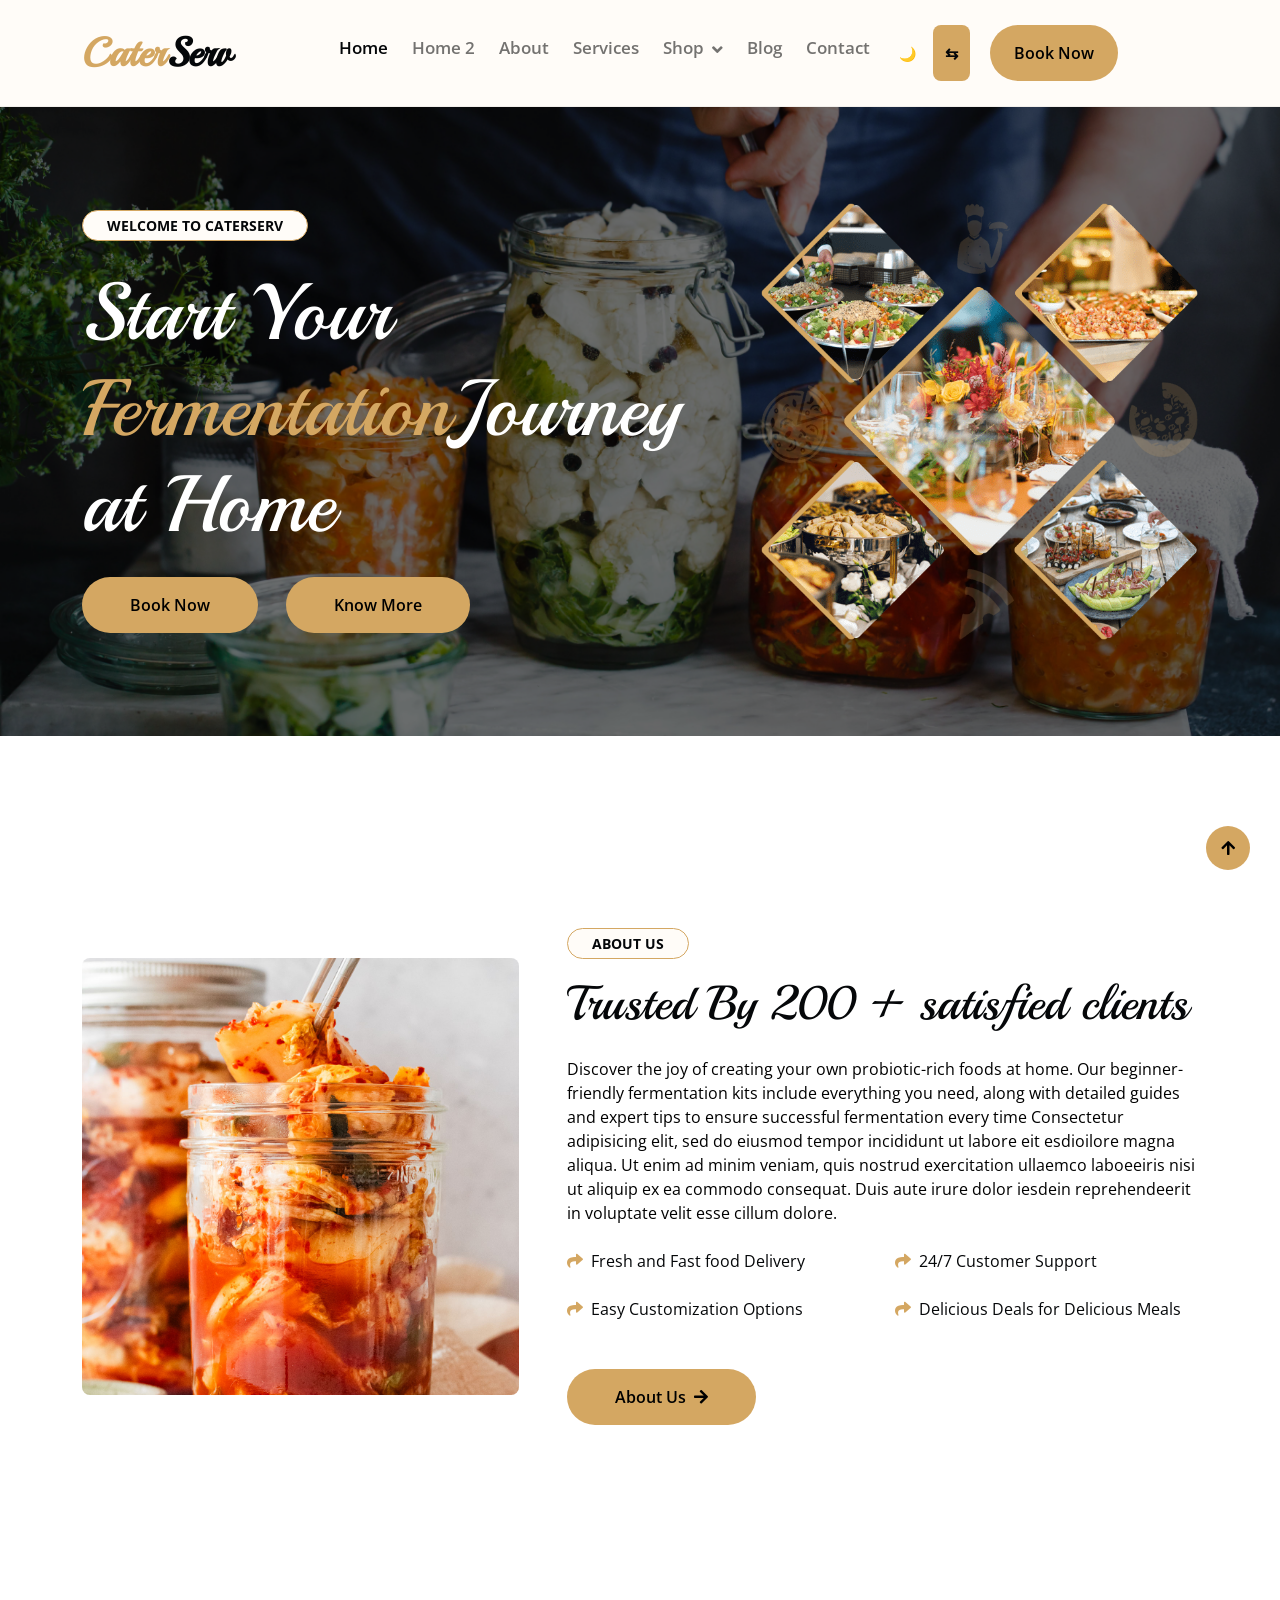
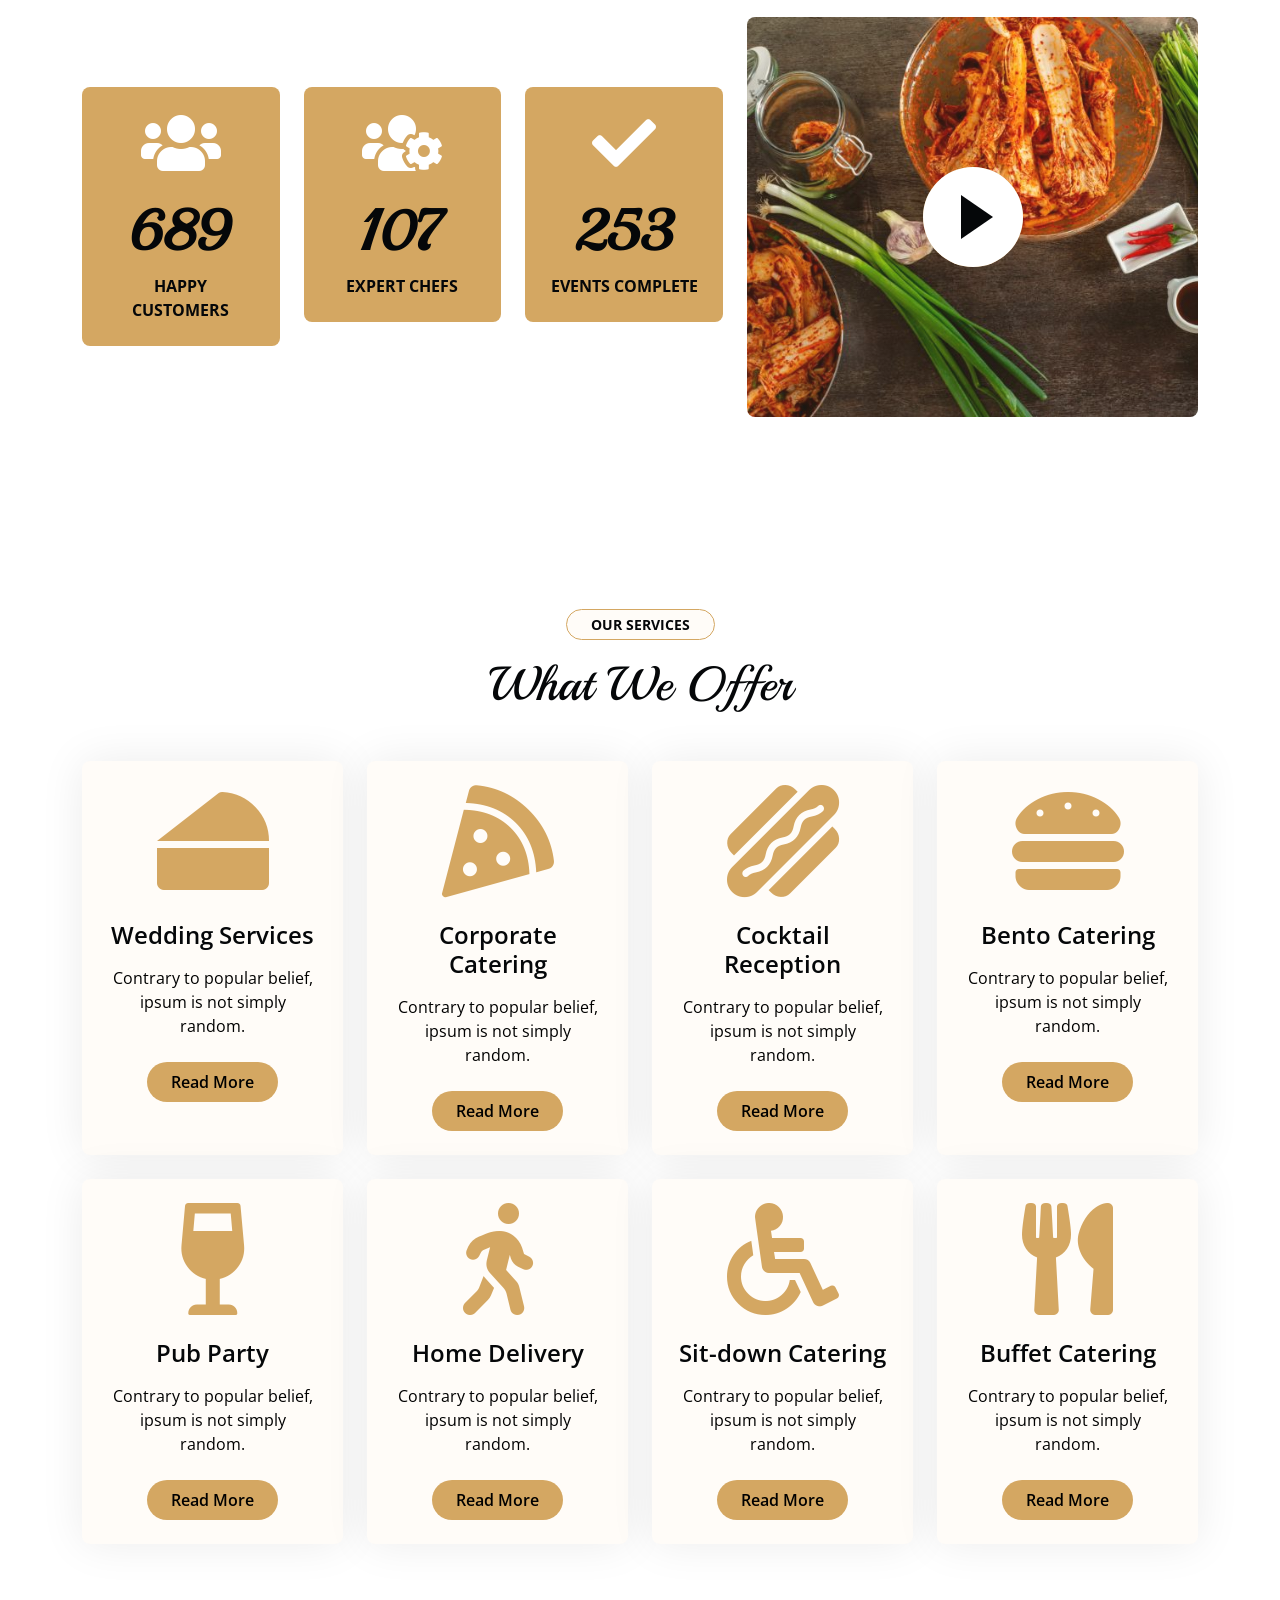
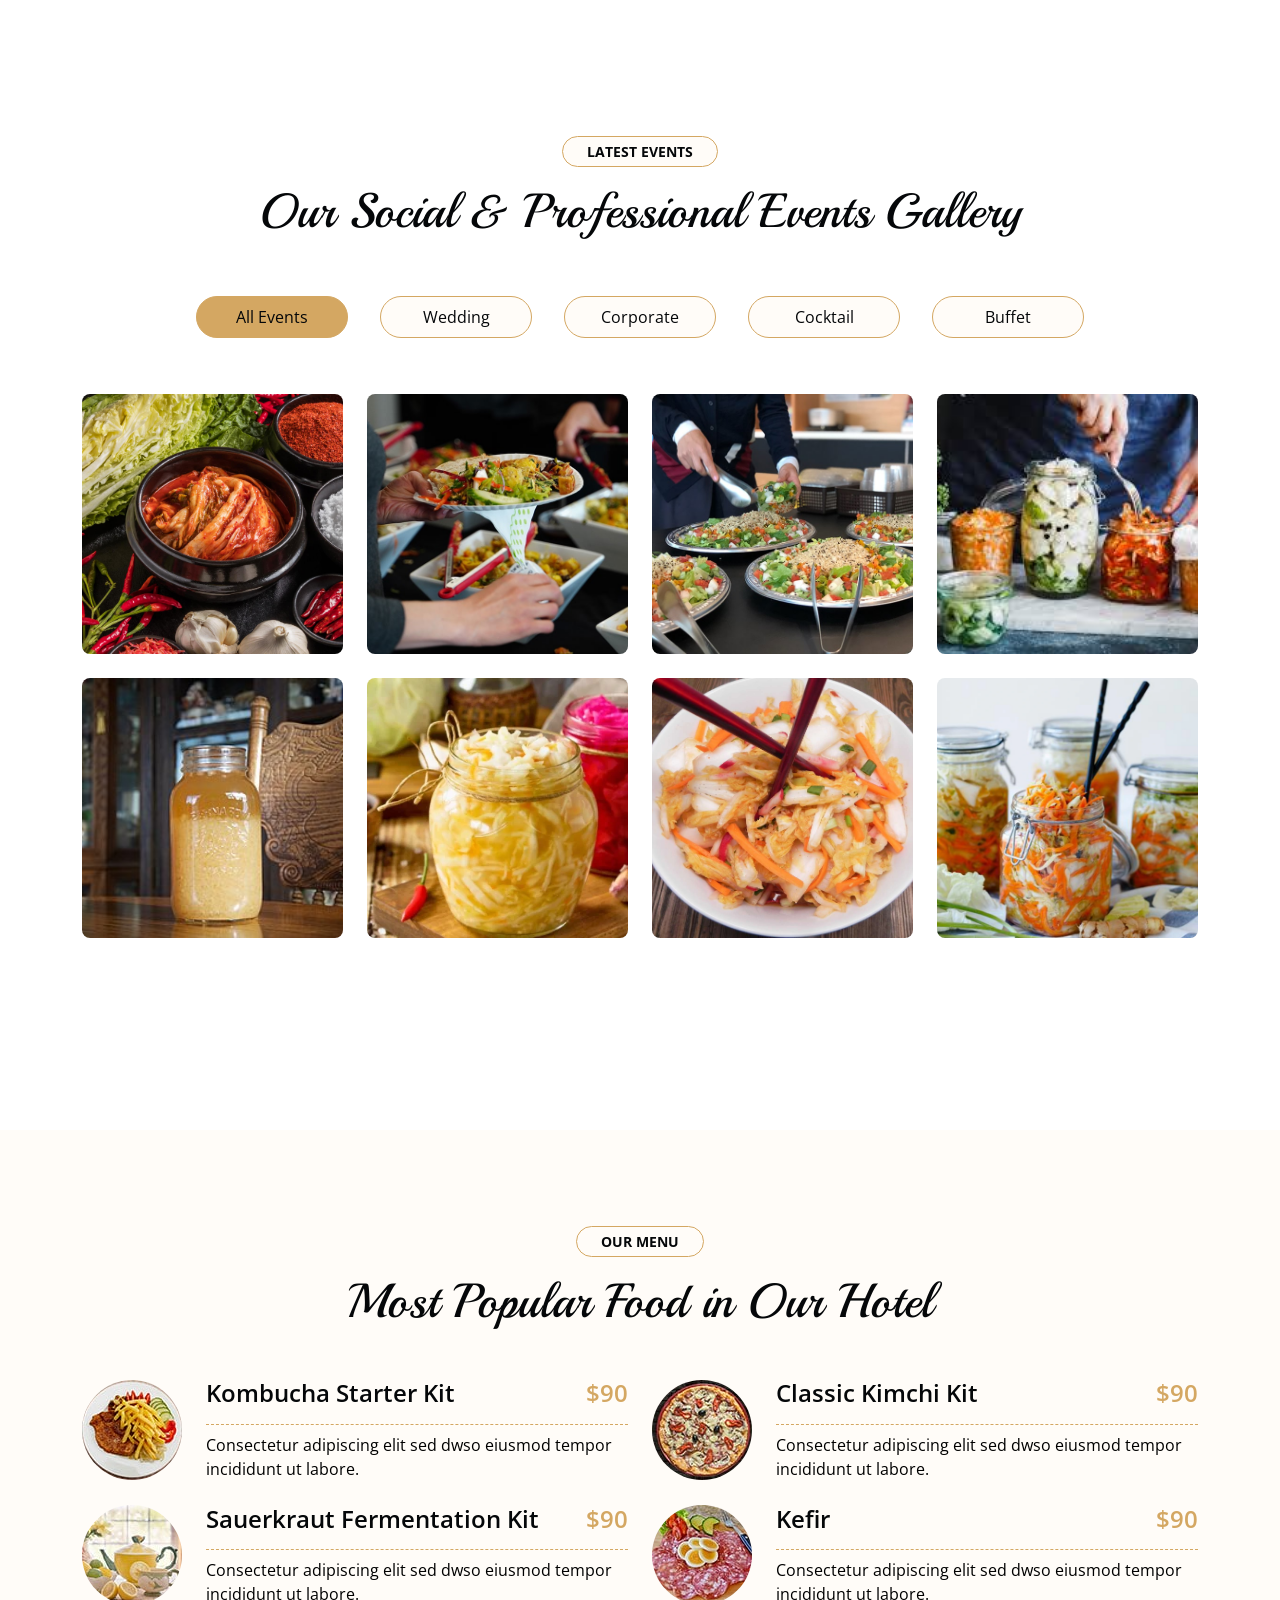
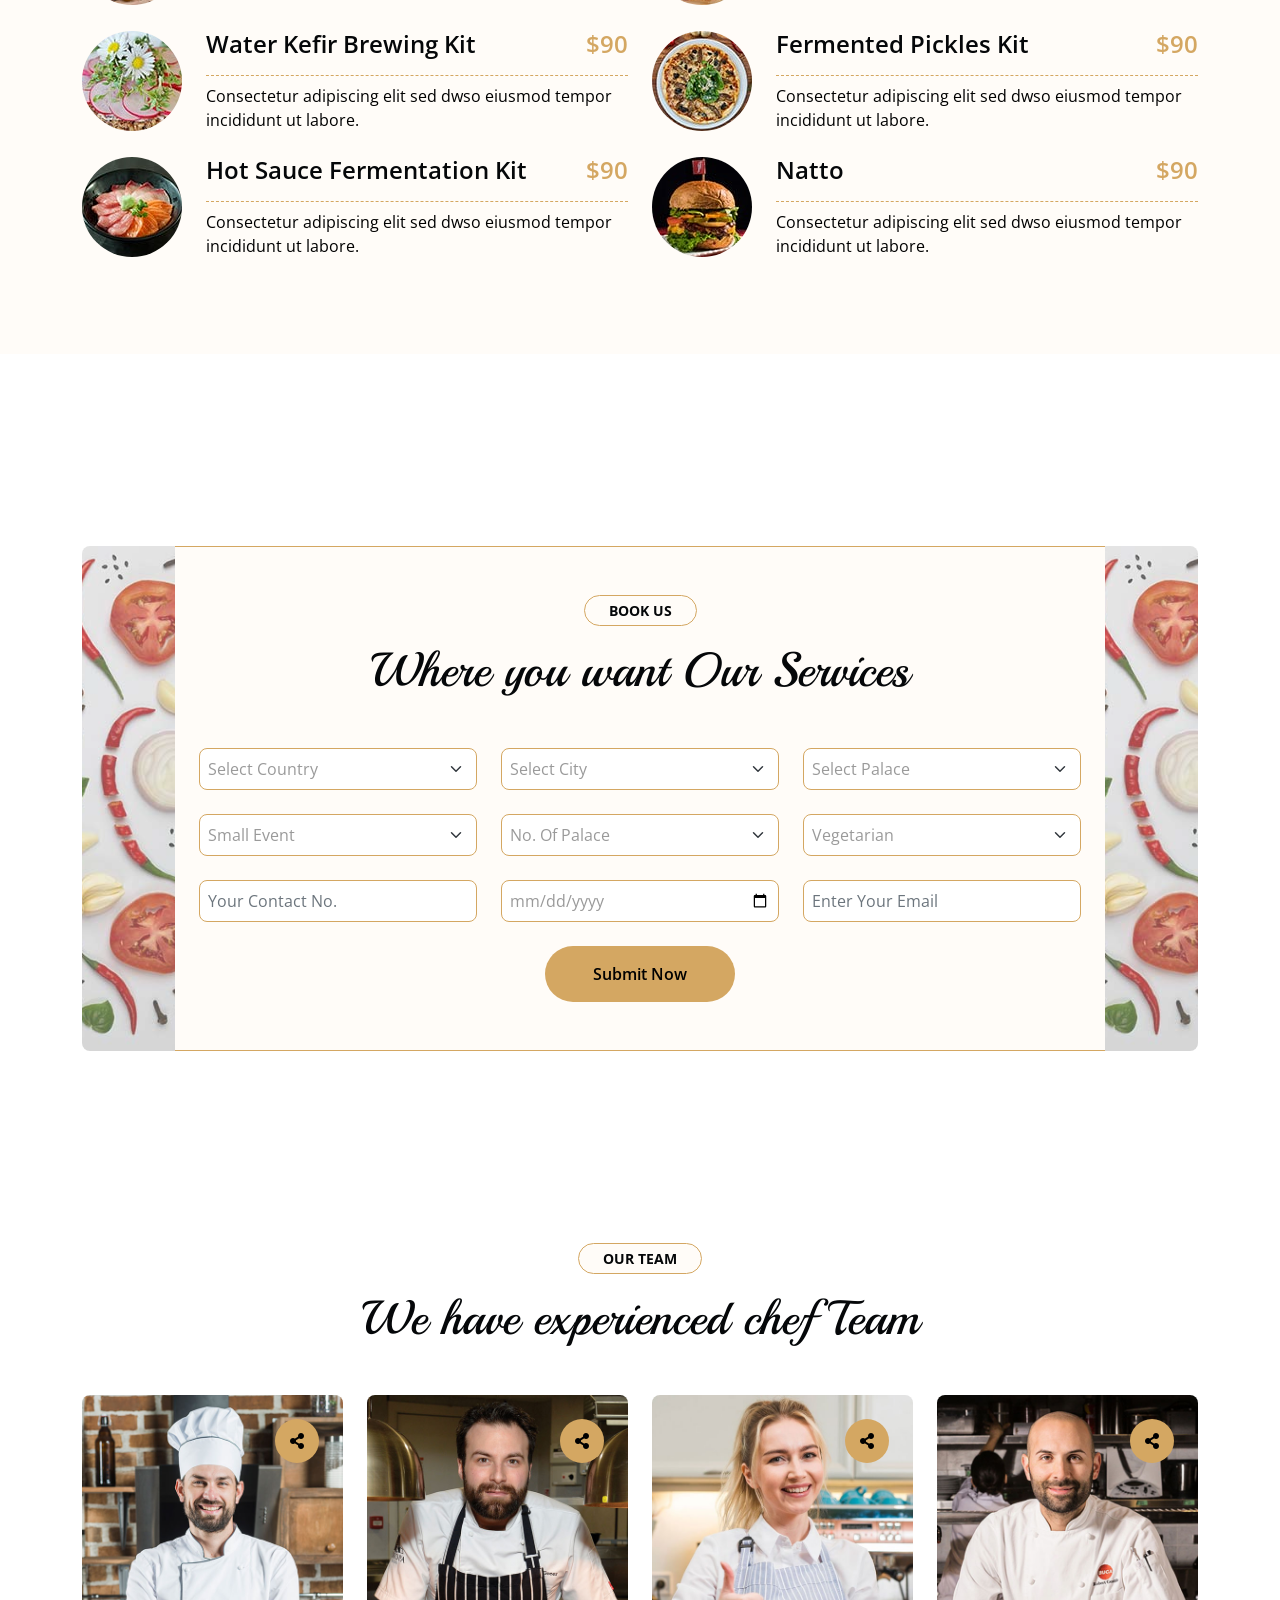
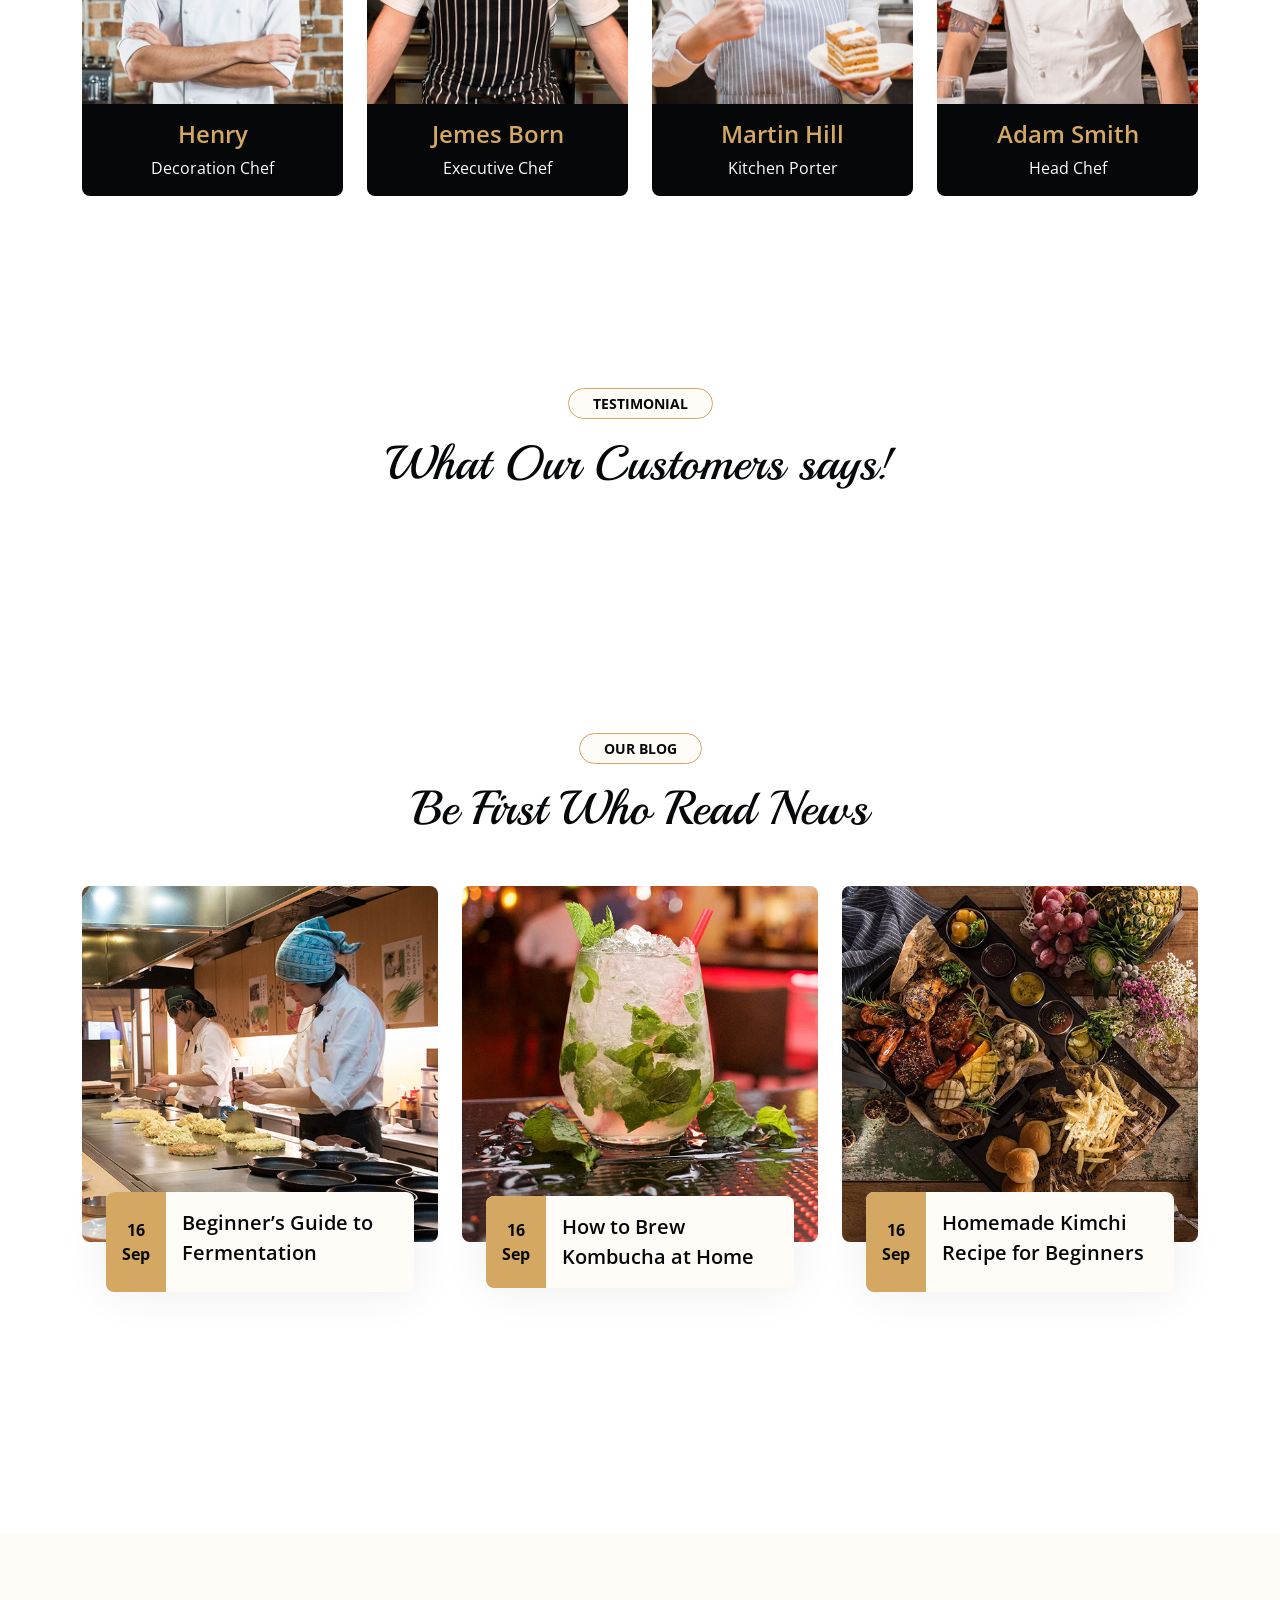
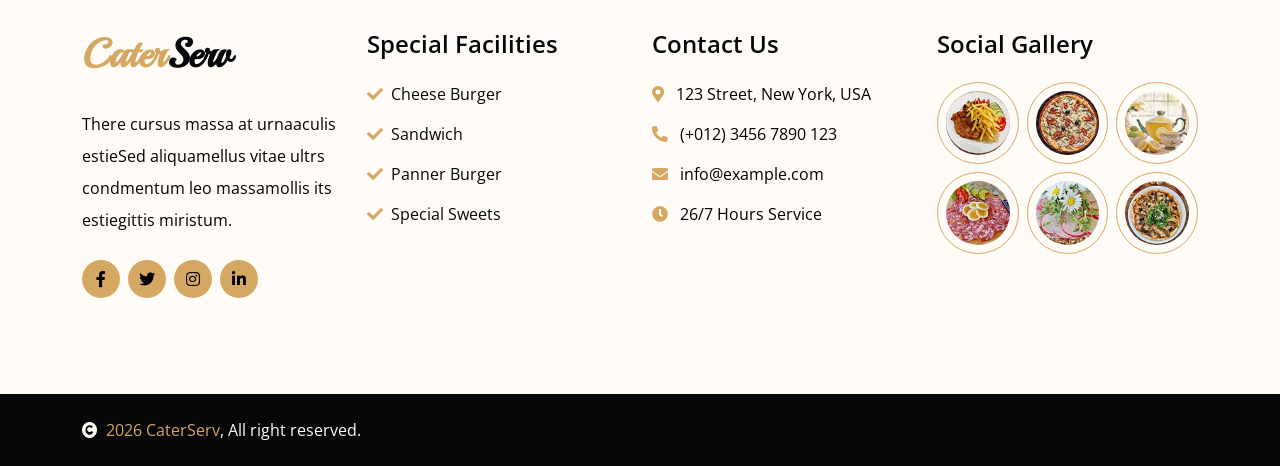
==== index.html @ a2341d0e "first commit" ====
<!DOCTYPE html>
<html lang="en">

    <head>
        <meta charset="utf-8">
        <title>CaterServ </title>
        <meta content="width=device-width, initial-scale=1.0" name="viewport">
        <meta content="" name="keywords">
        <meta content="" name="description">

        <!-- Google Web Fonts -->
        <link rel="preconnect" href="https://fonts.googleapis.com">
        <link rel="preconnect" href="https://fonts.gstatic.com" crossorigin>
        <link href="https://fonts.googleapis.com/css2?family=Open+Sans:wght@400;600&family=Playball&display=swap" rel="stylesheet">
<link rel="icon" type="image/png" href="img/fav.jpg">
        <!-- Icon Font Stylesheet -->
        <link rel="stylesheet" href="https://use.fontawesome.com/releases/v5.15.4/css/all.css"/>
        <link href="https://cdn.jsdelivr.net/npm/bootstrap-icons@1.4.1/font/bootstrap-icons.css" rel="stylesheet">

        <!-- Libraries Stylesheet -->
        <link href="lib/animate/animate.min.css" rel="stylesheet">
        <link href="lib/lightbox/css/lightbox.min.css" rel="stylesheet">
        <link href="lib/owlcarousel/owl.carousel.min.css" rel="stylesheet">

        <!-- Customized Bootstrap Stylesheet -->
        <link href="css/bootstrap.min.css" rel="stylesheet">

        <!-- Template Stylesheet -->
        <link href="css/style.css" rel="stylesheet">
    </head>

    <body>

        <!-- Spinner Start -->
        <div id="spinner" class="show w-100 vh-100 bg-white position-fixed translate-middle top-50 start-50  d-flex align-items-center justify-content-center">
            <div class="spinner-grow text-primary" role="status"></div>
        </div>
        <!-- Spinner End -->


        <!-- Navbar start -->
        <div class="container-fluid nav-bar">
            <div class="container">
                <nav class="navbar navbar-light navbar-expand-xl py-4">
                    <a href="index.html" class="navbar-brand">
                        <h1 class="text-primary fw-bold mb-0">Cater<span class="text-dark">Serv</span> </h1>
                    </a>
                    <button class="navbar-toggler py-2 px-3" type="button" data-bs-toggle="collapse" data-bs-target="#navbarCollapse">
                        <span class="fa fa-bars text-primary"></span>
                    </button>
                    <div class="collapse navbar-collapse" id="navbarCollapse">
                        <div class="navbar-nav mx-auto">
                            <a href="index.html" class="nav-item nav-link active">Home</a>
                             <a href="index2.html" class="nav-item nav-link ">Home 2</a>
                            <a href="about.html" class="nav-item nav-link">About</a>
                            <a href="service.html" class="nav-item nav-link">Services</a>
                             <div class="nav-item dropdown">
                                <a href="#" class="nav-link dropdown-toggle" data-bs-toggle="dropdown">Shop</a>
                                <div class="dropdown-menu bg-light">
                                    <a href="event.html" class="dropdown-item">Products</a>
                                    <a href="book.html" class="dropdown-item">Product Details</a>
                                    
                                </div>
                            </div>
                            <a href="blog.html" class="nav-item nav-link">Blog</a>
                           
                            <a href="contact.html" class="nav-item nav-link">Contact</a>
                            
                             <button id="themeToggle" class="btn btn-sm ms-2">🌙</button>

      <button
        id="rtlToggle"
        class="btn btn-primary  ms-2 text-dark"
        title="RTL"
      >
        ⇆
      </button>

       <a href="login.html" class="btn btn-primary py-3 px-4 d-none d-xl-inline-block rounded-pill">Book Now</a>
                        </div>
                       
                       
                    </div>
                </nav>
            </div>
        </div>
        <!-- Navbar End -->


        <!-- Modal Search Start -->
      


        <!-- Hero Start -->
        <div class="container-fluid bg-light py-6 my-6 mt-0">
            <div class="container">
                <div class="row g-5 align-items-center">
                    <div class="col-lg-7 col-md-12">
                        <small class="d-inline-block fw-bold text-dark text-uppercase bg-light border border-primary rounded-pill px-4 py-1 mb-4 animated bounceInDown">Welcome to CaterServ</small>
                        <h1 class="display-1 mb-4 animated bounceInDown">Start Your   <span class="text-primary">Fermentation</span>Journey at Home</h1>
                        <a href="" class="btn btn-primary border-0 rounded-pill py-3 px-4 px-md-5 me-4 animated bounceInLeft">Book Now</a>
                        <a href="" class="btn btn-primary border-0 rounded-pill py-3 px-4 px-md-5 animated bounceInLeft">Know More</a>
                    </div>
                    <div class="col-lg-5 col-md-12">
                        <img src="img/hero.png" class="img-fluid rounded animated zoomIn" alt="">
                    </div>
                </div>
            </div>
        </div>
        <!-- Hero End -->


        <!-- About Satrt -->
        <div class="container-fluid py-6">
            <div class="container">
                <div class="row g-5 align-items-center">
                    <div class="col-lg-5 wow bounceInUp" data-wow-delay="0.1s">
                        <img src="img/img3.jpg" class="img-fluid rounded" alt="">
                    </div>
                    <div class="col-lg-7 wow bounceInUp" data-wow-delay="0.3s">
                        <small class="d-inline-block fw-bold text-dark text-uppercase bg-light border border-primary rounded-pill px-4 py-1 mb-3">About Us</small>
                        <h1 class="display-5 mb-4">Trusted By 200 + satisfied clients</h1>
                        <p class="mb-4">Discover the joy of creating your own probiotic-rich foods at home. Our beginner-friendly fermentation kits include everything you need, along with detailed guides and expert tips to ensure successful fermentation every time Consectetur adipisicing elit, sed do eiusmod tempor incididunt ut labore eit esdioilore magna aliqua. Ut enim ad minim veniam, 
                            quis nostrud exercitation ullaemco laboeeiris nisi ut aliquip ex ea commodo consequat. Duis aute irure 
                            dolor iesdein reprehendeerit in voluptate velit esse cillum dolore.</p>
                        <div class="row g-4 text-dark mb-5">
                            <div class="col-sm-6">
                                <i class="fas fa-share text-primary me-2"></i>Fresh and Fast food Delivery
                            </div>
                            <div class="col-sm-6">
                                <i class="fas fa-share text-primary me-2"></i>24/7 Customer Support
                            </div>
                            <div class="col-sm-6">
                                <i class="fas fa-share text-primary me-2"></i>Easy Customization Options
                            </div>
                            <div class="col-sm-6">
                                <i class="fas fa-share text-primary me-2"></i>Delicious Deals for Delicious Meals
                            </div>
                        </div>
                        <a href="" class="btn btn-primary py-3 px-5 rounded-pill">About Us<i class="fas fa-arrow-right ps-2"></i></a>
                    </div>
                </div>
            </div>
        </div>
        <!-- About End -->


        <!-- Fact Start-->
        <div class="container-fluid faqt py-6">
            <div class="container">
                <div class="row g-4 align-items-center">
                    <div class="col-lg-7">
                       <div class="row g-4">
                            <div class="col-sm-4 wow bounceInUp" data-wow-delay="0.3s">
                                <div class="faqt-item bg-primary rounded p-4 text-center">
                                    <i class="fas fa-users fa-4x mb-4 text-white"></i>
                                    <h1 class="display-4 fw-bold" data-toggle="counter-up">689</h1>
                                    <p class="text-dark text-uppercase fw-bold mb-0">Happy Customers</p>
                                </div>
                            </div>
                            <div class="col-sm-4 wow bounceInUp" data-wow-delay="0.5s">
                                <div class="faqt-item bg-primary rounded p-4 text-center">
                                    <i class="fas fa-users-cog fa-4x mb-4 text-white"></i>
                                    <h1 class="display-4 fw-bold" data-toggle="counter-up">107</h1>
                                    <p class="text-dark text-uppercase fw-bold mb-0">Expert Chefs</p>
                                </div>
                            </div>
                            <div class="col-sm-4 wow bounceInUp" data-wow-delay="0.7s">
                                <div class="faqt-item bg-primary rounded p-4 text-center">
                                    <i class="fas fa-check fa-4x mb-4 text-white"></i>
                                    <h1 class="display-4 fw-bold" data-toggle="counter-up">253</h1>
                                    <p class="text-dark text-uppercase fw-bold mb-0">Events Complete</p>
                                </div>
                            </div>
                        </div>
                    </div>
                    <div class="col-lg-5 wow bounceInUp" data-wow-delay="0.1s">
                        <div class="video">
                            <button type="button" class="btn btn-play" data-bs-toggle="modal" data-src="https://www.youtube.com/embed/DWRcNpR6Kdc" data-bs-target="#videoModal">
                                <span></span>
                            </button>
                        </div>
                    </div>
                </div>
            </div>
        </div>
        <!-- Modal Video -->
        <div class="modal fade" id="videoModal" tabindex="-1" aria-labelledby="exampleModalLabel" aria-hidden="true">
            <div class="modal-dialog">
                <div class="modal-content rounded-0">
                    <div class="modal-header">
                        <h5 class="modal-title" id="exampleModalLabel">Youtube Video</h5>
                        <button type="button" class="btn-close" data-bs-dismiss="modal" aria-label="Close"></button>
                    </div>
                    <div class="modal-body">
                        <!-- 16:9 aspect ratio -->
                        <div class="ratio ratio-16x9">
                            <iframe class="embed-responsive-item" src="" id="video" allowfullscreen allowscriptaccess="always"
                                allow="autoplay"></iframe>
                        </div>
                    </div>
                </div>
            </div>
        </div>
        <!-- Fact End -->


        <!-- Service Start -->
        <div class="container-fluid service py-6">
            <div class="container">
                <div class="text-center wow bounceInUp" data-wow-delay="0.1s">
                    <small class="d-inline-block fw-bold text-dark text-uppercase bg-light border border-primary rounded-pill px-4 py-1 mb-3">Our Services</small>
                    <h1 class="display-5 mb-5">What We Offer</h1>
                </div>
                <div class="row g-4">
                    <div class="col-lg-3 col-md-6 col-sm-12 wow bounceInUp" data-wow-delay="0.1s">
                        <div class="bg-light rounded service-item">
                            <div class="service-content d-flex align-items-center justify-content-center p-4">
                                <div class="service-content-icon text-center">
                                    <i class="fas fa-cheese fa-7x text-primary mb-4"></i>
                                    <h4 class="mb-3">Wedding Services</h4>
                                    <p class="mb-4">Contrary to popular belief, ipsum is not simply random.</p>
                                    <a href="#" class="btn btn-primary px-4 py-2 rounded-pill">Read More</a>
                                </div>
                            </div>
                        </div>
                    </div>
                    <div class="col-lg-3 col-md-6 col-sm-12 wow bounceInUp" data-wow-delay="0.3s">
                        <div class="bg-light rounded service-item">
                            <div class="service-content d-flex align-items-center justify-content-center p-4">
                                <div class="service-content-icon text-center">
                                    <i class="fas fa-pizza-slice fa-7x text-primary mb-4"></i>
                                    <h4 class="mb-3">Corporate Catering</h4>
                                    <p class="mb-4">Contrary to popular belief, ipsum is not simply random.</p>
                                    <a href="#" class="btn btn-primary px-4 py-2 rounded-pill">Read More</a>
                                </div>
                            </div>
                        </div>
                    </div>
                    <div class="col-lg-3 col-md-6 col-sm-12 wow bounceInUp" data-wow-delay="0.5s">
                        <div class="bg-light rounded service-item">
                            <div class="service-content d-flex align-items-center justify-content-center p-4">
                                <div class="service-content-icon text-center">
                                    <i class="fas fa-hotdog fa-7x text-primary mb-4"></i>
                                    <h4 class="mb-3">Cocktail Reception</h4>
                                    <p class="mb-4">Contrary to popular belief, ipsum is not simply random.</p>
                                    <a href="#" class="btn btn-primary px-4 py-2 rounded-pill">Read More</a>
                                </div>
                            </div>
                        </div>
                    </div>
                    <div class="col-lg-3 col-md-6 col-sm-12 wow bounceInUp" data-wow-delay="0.7s">
                        <div class="bg-light rounded service-item">
                            <div class="service-content d-flex align-items-center justify-content-center p-4">
                                <div class="service-content-icon text-center">
                                    <i class="fas fa-hamburger fa-7x text-primary mb-4"></i>
                                    <h4 class="mb-3">Bento Catering</h4>
                                    <p class="mb-4">Contrary to popular belief, ipsum is not simply random.</p>
                                    <a href="#" class="btn btn-primary px-4 py-2 rounded-pill">Read More</a>
                                </div>
                            </div>
                        </div>
                    </div>
                    <div class="col-lg-3 col-md-6 col-sm-12 wow bounceInUp" data-wow-delay="0.1s">
                        <div class="bg-light rounded service-item">
                            <div class="service-content d-flex align-items-center justify-content-center p-4">
                                <div class="service-content-icon text-center">
                                    <i class="fas fa-wine-glass-alt fa-7x text-primary mb-4"></i>
                                    <h4 class="mb-3">Pub Party</h4>
                                    <p class="mb-4">Contrary to popular belief, ipsum is not simply random.</p>
                                    <a href="#" class="btn btn-primary px-4 py-2 rounded-pill">Read More</a>
                                </div>
                            </div>
                        </div>
                    </div>
                    <div class="col-lg-3 col-md-6 col-sm-12 wow bounceInUp" data-wow-delay="0.3s">
                        <div class="bg-light rounded service-item">
                            <div class="service-content d-flex align-items-center justify-content-center p-4">
                                <div class="service-content-icon text-center">
                                    <i class="fas fa-walking fa-7x text-primary mb-4"></i>
                                    <h4 class="mb-3">Home Delivery</h4>
                                    <p class="mb-4">Contrary to popular belief, ipsum is not simply random.</p>
                                    <a href="#" class="btn btn-primary px-4 py-2 rounded-pill">Read More</a>
                                </div>
                            </div>
                        </div>
                    </div>
                    <div class="col-lg-3 col-md-6 col-sm-12 wow bounceInUp" data-wow-delay="0.5s">
                        <div class="bg-light rounded service-item">
                            <div class="service-content d-flex align-items-center justify-content-center p-4">
                                <div class="service-content-icon text-center">
                                    <i class="fas fa-wheelchair fa-7x text-primary mb-4"></i>
                                    <h4 class="mb-3">Sit-down Catering</h4>
                                    <p class="mb-4">Contrary to popular belief, ipsum is not simply random.</p>
                                    <a href="#" class="btn btn-primary px-4 py-2 rounded-pill">Read More</a>
                                </div>
                            </div>
                        </div>
                    </div>
                    <div class="col-lg-3 col-md-6 col-sm-12 wow bounceInUp" data-wow-delay="0.7s">
                        <div class="bg-light rounded service-item">
                            <div class="service-content d-flex align-items-center justify-content-center p-4">
                                <div class="service-content-icon text-center">
                                    <i class="fas fa-utensils fa-7x text-primary mb-4"></i>
                                    <h4 class="mb-3">Buffet Catering</h4>
                                    <p class="mb-4">Contrary to popular belief, ipsum is not simply random.</p>
                                    <a href="#" class="btn btn-primary px-4 py-2 rounded-pill">Read More</a>
                                </div>
                            </div>
                        </div>
                    </div>
                </div>
            </div>
        </div>
        <!-- Service End -->


        <!-- Events Start -->
        <div class="container-fluid event py-6">
            <div class="container">
                <div class="text-center wow bounceInUp" data-wow-delay="0.1s">
                    <small class="d-inline-block fw-bold text-dark text-uppercase bg-light border border-primary rounded-pill px-4 py-1 mb-3">Latest Events</small>
                    <h1 class="display-5 mb-5">Our Social & Professional Events Gallery</h1>
                </div>
                <div class="tab-class text-center">
                    <ul class="nav nav-pills d-inline-flex justify-content-center mb-5 wow bounceInUp" data-wow-delay="0.1s">
                        <li class="nav-item p-2">
                            <a class="d-flex mx-2 py-2 border border-primary bg-light rounded-pill active" data-bs-toggle="pill" href="#tab-1">
                                <span class="text-dark" style="width: 150px;">All Events</span>
                            </a>
                        </li>
                        <li class="nav-item p-2">
                            <a class="d-flex py-2 mx-2 border border-primary bg-light rounded-pill" data-bs-toggle="pill" href="#tab-2">
                                <span class="text-dark" style="width: 150px;">Wedding</span>
                            </a>
                        </li>
                        <li class="nav-item p-2">
                            <a class="d-flex mx-2 py-2 border border-primary bg-light rounded-pill" data-bs-toggle="pill" href="#tab-3">
                                <span class="text-dark" style="width: 150px;">Corporate</span>
                            </a>
                        </li>
                        <li class="nav-item p-2">
                            <a class="d-flex mx-2 py-2 border border-primary bg-light rounded-pill" data-bs-toggle="pill" href="#tab-4">
                                <span class="text-dark" style="width: 150px;">Cocktail</span>
                            </a>
                        </li>
                        <li class="nav-item p-2">
                            <a class="d-flex mx-2 py-2 border border-primary bg-light rounded-pill" data-bs-toggle="pill" href="#tab-5">
                                <span class="text-dark" style="width: 150px;">Buffet</span>
                            </a>
                        </li>
                    </ul>
                    <div class="tab-content">
                        <div id="tab-1" class="tab-pane fade show p-0 active">
                            <div class="row g-4">
                                <div class="col-lg-12">
                                    <div class="row g-4">
                                        <div class="col-md-6 col-lg-3 wow bounceInUp" data-wow-delay="0.1s">
                                            <div class="event-img position-relative">
                                                <img class="img-fluid rounded w-100" src="img/img4.jpeg" alt="">
                                                <div class="event-overlay d-flex flex-column p-4">
                                                    <h4 class="me-auto">Wedding</h4>
                                                    <a href="img/event-1.jpg" data-lightbox="event-1" class="my-auto"><i class="fas fa-search-plus text-dark fa-2x"></i></a>
                                                </div>
                                            </div>
                                        </div>
                                        <div class="col-md-6 col-lg-3 wow bounceInUp" data-wow-delay="0.3s">
                                            <div class="event-img position-relative">
                                                <img class="img-fluid rounded w-100" src="img/event-2.jpg" alt="">
                                                <div class="event-overlay d-flex flex-column p-4">
                                                    <h4 class="me-auto">Corporate</h4>
                                                    <a href="img/event-2.jpg" data-lightbox="event-2" class="my-auto"><i class="fas fa-search-plus text-dark fa-2x"></i></a>
                                                </div>
                                            </div>
                                        </div>
                                        <div class="col-md-6 col-lg-3 wow bounceInUp" data-wow-delay="0.5s">
                                            <div class="event-img position-relative">
                                                <img class="img-fluid rounded w-100" src="img/event-3.jpg" alt="">
                                                <div class="event-overlay d-flex flex-column p-4">
                                                    <h4 class="me-auto">Wedding</h4>
                                                    <a href="img/event-3.jpg" data-lightbox="event-3" class="my-auto"><i class="fas fa-search-plus text-dark fa-2x"></i></a>
                                                </div>
                                            </div>
                                        </div>
                                        <div class="col-md-6 col-lg-3 wow bounceInUp" data-wow-delay="0.7s">
                                            <div class="event-img position-relative">
                                                <img class="img-fluid rounded w-100" src="img/img5.jpg" alt="">
                                                <div class="event-overlay d-flex flex-column p-4">
                                                    <h4 class="me-auto">Buffet</h4>
                                                    <a href="img/img5.jpg" data-lightbox="event-4" class="my-auto"><i class="fas fa-search-plus text-dark fa-2x"></i></a>
                                                </div>
                                            </div>
                                        </div>
                                        <div class="col-md-6 col-lg-3 wow bounceInUp" data-wow-delay="0.1s">
                                            <div class="event-img position-relative">
                                                <img class="img-fluid rounded w-100" src="img/img6.jpg" alt="">
                                                <div class="event-overlay d-flex flex-column p-4">
                                                    <h4 class="me-auto">Cocktail</h4>
                                                    <a href="img/img6.jpg" data-lightbox="event-5" class="my-auto"><i class="fas fa-search-plus text-dark fa-2x"></i></a>
                                                </div>
                                            </div>
                                        </div>
                                        <div class="col-md-6 col-lg-3 wow bounceInUp" data-wow-delay="0.3s">
                                            <div class="event-img position-relative">
                                                <img class="img-fluid rounded w-100" src="img/img7.webp" alt="">
                                                <div class="event-overlay d-flex flex-column p-4">
                                                    <h4 class="me-auto">Wedding</h4>
                                                    <a href="img/img7.webp" data-lightbox="event-6" class="my-auto"><i class="fas fa-search-plus text-dark fa-2x"></i></a>
                                                </div>
                                            </div>
                                        </div>
                                        <div class="col-md-6 col-lg-3 wow bounceInUp" data-wow-delay="0.5s">
                                            <div class="event-img position-relative">
                                                <img class="img-fluid rounded w-100" src="img/img8.jpg" alt="">
                                                <div class="event-overlay d-flex flex-column p-4">
                                                    <h4 class="me-auto">Buffet</h4>
                                                    <a href="img/img8.jpg" data-lightbox="event-7" class="my-auto"><i class="fas fa-search-plus text-dark fa-2x"></i></a>
                                                </div>
                                            </div>
                                        </div>
                                        <div class="col-md-6 col-lg-3 wow bounceInUp" data-wow-delay="0.7s">
                                            <div class="event-img position-relative">
                                                <img class="img-fluid rounded w-100" src="img/img9.webp" alt="">
                                                <div class="event-overlay d-flex flex-column p-4">
                                                    <h4 class="me-auto">Corporate</h4>
                                                    <a href="img/img9.webp" data-lightbox="event-17" class="my-auto"><i class="fas fa-search-plus text-dark fa-2x"></i></a>
                                                </div>
                                            </div>
                                        </div>
                                    </div>
                                </div>
                            </div>
                        </div>
                        <div id="tab-2" class="tab-pane fade show p-0">
                            <div class="row g-4">
                                <div class="col-lg-12">
                                    <div class="row g-4">
                                        <div class="col-md-6 col-lg-3">
                                            <div class="event-img position-relative">
                                                <img class="img-fluid rounded w-100" src="img/event-1.jpg" alt="">
                                                <div class="event-overlay d-flex flex-column p-4">
                                                    <h4 class="me-auto">Wedding</h4>
                                                    <a href="img/01.jpg" data-lightbox="event-8" class="my-auto"><i class="fas fa-search-plus text-dark fa-2x"></i></a>
                                                </div>
                                            </div>
                                        </div>
                                        <div class="col-md-6 col-lg-3">
                                            <div class="event-img position-relative">
                                                <img class="img-fluid rounded w-100" src="img/event-2.jpg" alt="">
                                                <div class="event-overlay d-flex flex-column p-4">
                                                    <h4 class="me-auto">Wedding</h4>
                                                    <a href="img/01.jpg" data-lightbox="event-9" class="my-auto"><i class="fas fa-search-plus text-dark fa-2x"></i></a>
                                                </div>
                                            </div>
                                        </div>
                                    </div>
                                </div>
                            </div>
                        </div>
                        <div id="tab-3" class="tab-pane fade show p-0">
                            <div class="row g-4">
                                <div class="col-lg-12">
                                    <div class="row g-4">
                                        <div class="col-md-6 col-lg-3">
                                            <div class="event-img position-relative">
                                                <img class="img-fluid rounded w-100" src="img/event-3.jpg" alt="">
                                                <div class="event-overlay d-flex flex-column p-4">
                                                    <h4 class="me-auto">Corporate</h4>
                                                    <a href="img/01.jpg" data-lightbox="event-10" class="my-auto"><i class="fas fa-search-plus text-dark fa-2x"></i></a>
                                                </div>
                                            </div>
                                        </div>
                                        <div class="col-md-6 col-lg-3">
                                            <div class="event-img position-relative">
                                                <img class="img-fluid rounded w-100" src="img/event-4.jpg" alt="">
                                                <div class="event-overlay d-flex flex-column p-4">
                                                    <h4 class="me-auto">Corporate</h4>
                                                    <a href="img/01.jpg" data-lightbox="event-11" class="my-auto"><i class="fas fa-search-plus text-dark fa-2x"></i></a>
                                                </div>
                                            </div>
                                        </div>
                                    </div>
                                </div>
                            </div>
                        </div>
                        <div id="tab-4" class="tab-pane fade show p-0">
                            <div class="row g-4">
                                <div class="col-lg-12">
                                    <div class="row g-4">
                                        <div class="col-md-6 col-lg-3">
                                            <div class="event-img position-relative">
                                                <img class="img-fluid rounded w-100" src="img/event-5.jpg" alt="">
                                                <div class="event-overlay d-flex flex-column p-4">
                                                    <h4 class="me-auto">Cocktail</h4>
                                                    <a href="img/01.jpg" data-lightbox="event-12" class="my-auto"><i class="fas fa-search-plus text-dark fa-2x"></i></a>
                                                </div>
                                            </div>
                                        </div>
                                        <div class="col-md-6 col-lg-3">
                                            <div class="event-img position-relative">
                                                <img class="img-fluid rounded w-100" src="img/event-6.jpg" alt="">
                                                <div class="event-overlay d-flex flex-column p-4">
                                                    <h4 class="me-auto">Cocktail</h4>
                                                    <a href="img/01.jpg" data-lightbox="event-13" class="my-auto"><i class="fas fa-search-plus text-dark fa-2x"></i></a>
                                                </div>
                                            </div>
                                        </div>
                                    </div>
                                </div>
                            </div>
                        </div>
                        <div id="tab-5" class="tab-pane fade show p-0">
                            <div class="row g-4">
                                <div class="col-lg-12">
                                    <div class="row g-4">
                                        <div class="col-md-6 col-lg-3">
                                            <div class="event-img position-relative">
                                                <img class="img-fluid rounded w-100" src="img/event-7.jpg" alt="">
                                                <div class="event-overlay d-flex flex-column p-4">
                                                    <h4 class="me-auto">Buffet</h4>
                                                    <a href="img/01.jpg" data-lightbox="event-14" class="my-auto"><i class="fas fa-search-plus text-dark fa-2x"></i></a>
                                                </div>
                                            </div>
                                        </div>
                                        <div class="col-md-6 col-lg-3">
                                            <div class="event-img position-relative">
                                                <img class="img-fluid rounded w-100" src="img/event-8.jpg" alt="">
                                                <div class="event-overlay d-flex flex-column p-4">
                                                    <h4 class="me-auto">Buffet</h4>
                                                    <a href="img/01.jpg" data-lightbox="event-15" class="my-auto"><i class="fas fa-search-plus text-dark fa-2x"></i></a>
                                                </div>
                                            </div>
                                        </div>
                                    </div>
                                </div>
                            </div>
                        </div>
                    </div>
                </div>
            </div>
        </div>
        <!-- Events End -->


        <!-- Menu Start -->
        <div class="container-fluid menu bg-light py-6 my-6">
            <div class="container">
                <div class="text-center wow bounceInUp" data-wow-delay="0.1s">
                    <small class="d-inline-block fw-bold text-dark text-uppercase bg-light border border-primary rounded-pill px-4 py-1 mb-3">Our Menu</small>
                    <h1 class="display-5 mb-5">Most Popular Food in Our Hotel</h1>
                </div>
                <div class="tab-class text-center">
                   
                    <div class="tab-content">
                        <div id="tab-6" class="tab-pane fade show p-0 active">
                            <div class="row g-4">
                                <div class="col-lg-6 wow bounceInUp" data-wow-delay="0.1s">
                                    <div class="menu-item d-flex align-items-center">
                                        <img class="flex-shrink-0 img-fluid rounded-circle" src="img/menu-01.jpg" alt="">
                                        <div class="w-100 d-flex flex-column text-start ps-4">
                                            <div class="d-flex justify-content-between border-bottom border-primary pb-2 mb-2">
                                                <h4>Kombucha Starter Kit</h4>
                                                <h4 class="text-primary">$90</h4>
                                            </div>
                                            <p class="mb-0">Consectetur adipiscing elit sed dwso eiusmod tempor incididunt ut labore.</p>
                                        </div>
                                    </div>
                                </div>
                                <div class="col-lg-6 wow bounceInUp" data-wow-delay="0.2s">
                                    <div class="menu-item d-flex align-items-center">
                                        <img class="flex-shrink-0 img-fluid rounded-circle" src="img/menu-02.jpg" alt="">
                                        <div class="w-100 d-flex flex-column text-start ps-4">
                                            <div class="d-flex justify-content-between border-bottom border-primary pb-2 mb-2">
                                                <h4>Classic Kimchi Kit</h4>
                                                <h4 class="text-primary">$90</h4>
                                            </div>
                                            <p class="mb-0">Consectetur adipiscing elit sed dwso eiusmod tempor incididunt ut labore.</p>
                                        </div>
                                    </div>
                                </div>
                                <div class="col-lg-6 wow bounceInUp" data-wow-delay="0.3s">
                                    <div class="menu-item d-flex align-items-center">
                                        <img class="flex-shrink-0 img-fluid rounded-circle" src="img/menu-03.jpg" alt="">
                                        <div class="w-100 d-flex flex-column text-start ps-4">
                                            <div class="d-flex justify-content-between border-bottom border-primary pb-2 mb-2">
                                                <h4>Sauerkraut Fermentation Kit</h4>
                                                <h4 class="text-primary">$90</h4>
                                            </div>
                                            <p class="mb-0">Consectetur adipiscing elit sed dwso eiusmod tempor incididunt ut labore.</p>
                                        </div>
                                    </div>
                                </div>
                                <div class="col-lg-6 wow bounceInUp" data-wow-delay="0.4s">
                                    <div class="menu-item d-flex align-items-center">
                                        <img class="flex-shrink-0 img-fluid rounded-circle" src="img/menu-04.jpg" alt="">
                                        <div class="w-100 d-flex flex-column text-start ps-4">
                                            <div class="d-flex justify-content-between border-bottom border-primary pb-2 mb-2">
                                                <h4>Kefir</h4>
                                                <h4 class="text-primary">$90</h4>
                                            </div>
                                            <p class="mb-0">Consectetur adipiscing elit sed dwso eiusmod tempor incididunt ut labore.</p>
                                        </div>
                                    </div>
                                </div>
                                <div class="col-lg-6 wow bounceInUp" data-wow-delay="0.5s">
                                    <div class="menu-item d-flex align-items-center">
                                        <img class="flex-shrink-0 img-fluid rounded-circle" src="img/menu-05.jpg" alt="">
                                        <div class="w-100 d-flex flex-column text-start ps-4">
                                            <div class="d-flex justify-content-between border-bottom border-primary pb-2 mb-2">
                                                <h4>Water Kefir Brewing Kit</h4>
                                                <h4 class="text-primary">$90</h4>
                                            </div>
                                            <p class="mb-0">Consectetur adipiscing elit sed dwso eiusmod tempor incididunt ut labore.</p>
                                        </div>
                                    </div>
                                </div>
                                <div class="col-lg-6 wow bounceInUp" data-wow-delay="0.6s">
                                    <div class="menu-item d-flex align-items-center">
                                        <img class="flex-shrink-0 img-fluid rounded-circle" src="img/menu-06.jpg" alt="">
                                        <div class="w-100 d-flex flex-column text-start ps-4">
                                            <div class="d-flex justify-content-between border-bottom border-primary pb-2 mb-2">
                                                <h4>Fermented Pickles Kit</h4>
                                                <h4 class="text-primary">$90</h4>
                                            </div>
                                            <p class="mb-0">Consectetur adipiscing elit sed dwso eiusmod tempor incididunt ut labore.</p>
                                        </div>
                                    </div>
                                </div>
                                <div class="col-lg-6 wow bounceInUp" data-wow-delay="0.7s">
                                    <div class="menu-item d-flex align-items-center">
                                        <img class="flex-shrink-0 img-fluid rounded-circle" src="img/menu-07.jpg" alt="">
                                        <div class="w-100 d-flex flex-column text-start ps-4">
                                            <div class="d-flex justify-content-between border-bottom border-primary pb-2 mb-2">
                                                <h4>Hot Sauce Fermentation Kit</h4>
                                                <h4 class="text-primary">$90</h4>
                                            </div>
                                            <p class="mb-0">Consectetur adipiscing elit sed dwso eiusmod tempor incididunt ut labore.</p>
                                        </div>
                                    </div>
                                </div>
                                <div class="col-lg-6 wow bounceInUp" data-wow-delay="0.8s">
                                    <div class="menu-item d-flex align-items-center">
                                        <img class="flex-shrink-0 img-fluid rounded-circle" src="img/menu-08.jpg" alt="">
                                        <div class="w-100 d-flex flex-column text-start ps-4">
                                            <div class="d-flex justify-content-between border-bottom border-primary pb-2 mb-2">
                                                <h4>Natto</h4>
                                                <h4 class="text-primary">$90</h4>
                                            </div>
                                            <p class="mb-0">Consectetur adipiscing elit sed dwso eiusmod tempor incididunt ut labore.</p>
                                        </div>
                                    </div>
                                </div>
                            </div>
                        </div>
                        <div id="tab-7" class="tab-pane fade show p-0">
                            <div class="row g-4">
                                <div class="col-lg-6">
                                    <div class="menu-item d-flex align-items-center">
                                        <img class="flex-shrink-0 img-fluid rounded-circle" src="img/menu-01.jpg" alt="">
                                        <div class="w-100 d-flex flex-column text-start ps-4">
                                            <div class="d-flex justify-content-between border-bottom border-primary pb-2 mb-2">
                                                <h4>Kefir</h4>
                                                <h4 class="text-primary">$90</h4>
                                            </div>
                                            <p class="mb-0">Consectetur adipiscing elit sed dwso eiusmod tempor incididunt ut labore.</p>
                                        </div>
                                    </div>
                                </div>
                                <div class="col-lg-6">
                                    <div class="menu-item d-flex align-items-center">
                                        <img class="flex-shrink-0 img-fluid rounded-circle" src="img/menu-03.jpg" alt="">
                                        <div class="w-100 d-flex flex-column text-start ps-4">
                                            <div class="d-flex justify-content-between border-bottom border-primary pb-2 mb-2">
                                                <h4>Crispy</h4>
                                                <h4 class="text-primary">$90</h4>
                                            </div>
                                            <p class="mb-0">Consectetur adipiscing elit sed dwso eiusmod tempor incididunt ut labore.</p>
                                        </div>
                                    </div>
                                </div>
                                <div class="col-lg-6">
                                    <div class="menu-item d-flex align-items-center">
                                        <img class="flex-shrink-0 img-fluid rounded-circle" src="img/menu-05.jpg" alt="">
                                        <div class="w-100 d-flex flex-column text-start ps-4">
                                            <div class="d-flex justify-content-between border-bottom border-primary pb-2 mb-2">
                                                <h4>Sabudana Tikki</h4>
                                                <h4 class="text-primary">$90</h4>
                                            </div>
                                            <p class="mb-0">Consectetur adipiscing elit sed dwso eiusmod tempor incididunt ut labore.</p>
                                        </div>
                                    </div>
                                </div>
                                <div class="col-lg-6">
                                    <div class="menu-item d-flex align-items-center">
                                        <img class="flex-shrink-0 img-fluid rounded-circle" src="img/menu-07.jpg" alt="">
                                        <div class="w-100 d-flex flex-column text-start ps-4">
                                            <div class="d-flex justify-content-between border-bottom border-primary pb-2 mb-2">
                                                <h4>Blooming</h4>
                                                <h4 class="text-primary">$90</h4>
                                            </div>
                                            <p class="mb-0">Consectetur adipiscing elit sed dwso eiusmod tempor incididunt ut labore.</p>
                                        </div>
                                    </div>
                                </div>
                                <div class="col-lg-6">
                                    <div class="menu-item d-flex align-items-center">
                                        <img class="flex-shrink-0 img-fluid rounded-circle" src="img/menu-08.jpg" alt="">
                                        <div class="w-100 d-flex flex-column text-start ps-4">
                                            <div class="d-flex justify-content-between border-bottom border-primary pb-2 mb-2">
                                                <h4>Argentinian</h4>
                                                <h4 class="text-primary">$90</h4>
                                            </div>
                                            <p class="mb-0">Consectetur adipiscing elit sed dwso eiusmod tempor incididunt ut labore.</p>
                                        </div>
                                    </div>
                                </div>
                                <div class="col-lg-6">
                                    <div class="menu-item d-flex align-items-center">
                                        <img class="flex-shrink-0 img-fluid rounded-circle" src="img/menu-03.jpg" alt="">
                                        <div class="w-100 d-flex flex-column text-start ps-4">
                                            <div class="d-flex justify-content-between border-bottom border-primary pb-2 mb-2">
                                                <h4>Lemon</h4>
                                                <h4 class="text-primary">$90</h4>
                                            </div>
                                            <p class="mb-0">Consectetur adipiscing elit sed dwso eiusmod tempor incididunt ut labore.</p>
                                        </div>
                                    </div>
                                </div>
                                <div class="col-lg-6">
                                    <div class="menu-item d-flex align-items-center">
                                        <img class="flex-shrink-0 img-fluid rounded-circle" src="img/menu-02.jpg" alt="">
                                        <div class="w-100 d-flex flex-column text-start ps-4">
                                            <div class="d-flex justify-content-between border-bottom border-primary pb-2 mb-2">
                                                <h4>Water Drink</h4>
                                                <h4 class="text-primary">$90</h4>
                                            </div>
                                            <p class="mb-0">Consectetur adipiscing elit sed dwso eiusmod tempor incididunt ut labore.</p>
                                        </div>
                                    </div>
                                </div>
                                <div class="col-lg-6">
                                    <div class="menu-item d-flex align-items-center">
                                        <img class="flex-shrink-0 img-fluid rounded-circle" src="img/menu-01.jpg" alt="">
                                        <div class="w-100 d-flex flex-column text-start ps-4">
                                            <div class="d-flex justify-content-between border-bottom border-primary pb-2 mb-2">
                                                <h4>Salty lemon</h4>
                                                <h4 class="text-primary">$90</h4>
                                            </div>
                                            <p class="mb-0">Consectetur adipiscing elit sed dwso eiusmod tempor incididunt ut labore.</p>
                                        </div>
                                    </div>
                                </div>
                            </div>
                        </div>
                        <div id="tab-8" class="tab-pane fade show p-0">
                            <div class="row g-4">
                                <div class="col-lg-6">
                                    <div class="menu-item d-flex align-items-center">
                                        <img class="flex-shrink-0 img-fluid rounded-circle" src="img/menu-01.jpg" alt="">
                                        <div class="w-100 d-flex flex-column text-start ps-4">
                                            <div class="d-flex justify-content-between border-bottom border-primary pb-2 mb-2">
                                                <h4>Crispy water</h4>
                                                <h4 class="text-primary">$90</h4>
                                            </div>
                                            <p class="mb-0">Consectetur adipiscing elit sed dwso eiusmod tempor incididunt ut labore.</p>
                                        </div>
                                    </div>
                                </div>
                                <div class="col-lg-6">
                                    <div class="menu-item d-flex align-items-center">
                                        <img class="flex-shrink-0 img-fluid rounded-circle" src="img/menu-02.jpg" alt="">
                                        <div class="w-100 d-flex flex-column text-start ps-4">
                                            <div class="d-flex justify-content-between border-bottom border-primary pb-2 mb-2">
                                                <h4>Juice</h4>
                                                <h4 class="text-primary">$90</h4>
                                            </div>
                                            <p class="mb-0">Consectetur adipiscing elit sed dwso eiusmod tempor incididunt ut labore.</p>
                                        </div>
                                    </div>
                                </div>
                                <div class="col-lg-6">
                                    <div class="menu-item d-flex align-items-center">
                                        <img class="flex-shrink-0 img-fluid rounded-circle" src="img/menu-03.jpg" alt="">
                                        <div class="w-100 d-flex flex-column text-start ps-4">
                                            <div class="d-flex justify-content-between border-bottom border-primary pb-2 mb-2">
                                                <h4>Orange</h4>
                                                <h4 class="text-primary">$90</h4>
                                            </div>
                                            <p class="mb-0">Consectetur adipiscing elit sed dwso eiusmod tempor incididunt ut labore.</p>
                                        </div>
                                    </div>
                                </div>
                                <div class="col-lg-6">
                                    <div class="menu-item d-flex align-items-center">
                                        <img class="flex-shrink-0 img-fluid rounded-circle" src="img/menu-04.jpg" alt="">
                                        <div class="w-100 d-flex flex-column text-start ps-4">
                                            <div class="d-flex justify-content-between border-bottom border-primary pb-2 mb-2">
                                                <h4>Apple Juice</h4>
                                                <h4 class="text-primary">$90</h4>
                                            </div>
                                            <p class="mb-0">Consectetur adipiscing elit sed dwso eiusmod tempor incididunt ut labore.</p>
                                        </div>
                                    </div>
                                </div>
                                <div class="col-lg-6">
                                    <div class="menu-item d-flex align-items-center">
                                        <img class="flex-shrink-0 img-fluid rounded-circle" src="img/menu-05.jpg" alt="">
                                        <div class="w-100 d-flex flex-column text-start ps-4">
                                            <div class="d-flex justify-content-between border-bottom border-primary pb-2 mb-2">
                                                <h4>Banana</h4>
                                                <h4 class="text-primary">$90</h4>
                                            </div>
                                            <p class="mb-0">Consectetur adipiscing elit sed dwso eiusmod tempor incididunt ut labore.</p>
                                        </div>
                                    </div>
                                </div>
                                <div class="col-lg-6">
                                    <div class="menu-item d-flex align-items-center">
                                        <img class="flex-shrink-0 img-fluid rounded-circle" src="img/menu-06.jpg" alt="">
                                        <div class="w-100 d-flex flex-column text-start ps-4">
                                            <div class="d-flex justify-content-between border-bottom border-primary pb-2 mb-2">
                                                <h4>Sweet Water</h4>
                                                <h4 class="text-primary">$90</h4>
                                            </div>
                                            <p class="mb-0">Consectetur adipiscing elit sed dwso eiusmod tempor incididunt ut labore.</p>
                                        </div>
                                    </div>
                                </div>
                                <div class="col-lg-6">
                                    <div class="menu-item d-flex align-items-center">
                                        <img class="flex-shrink-0 img-fluid rounded-circle" src="img/menu-07.jpg" alt="">
                                        <div class="w-100 d-flex flex-column text-start ps-4">
                                            <div class="d-flex justify-content-between border-bottom border-primary pb-2 mb-2">
                                                <h4>Hot Coffee</h4>
                                                <h4 class="text-primary">$90</h4>
                                            </div>
                                            <p class="mb-0">Consectetur adipiscing elit sed dwso eiusmod tempor incididunt ut labore.</p>
                                        </div>
                                    </div>
                                </div>
                                <div class="col-lg-6">
                                    <div class="menu-item d-flex align-items-center">
                                        <img class="flex-shrink-0 img-fluid rounded-circle" src="img/menu-08.jpg" alt="">
                                        <div class="w-100 d-flex flex-column text-start ps-4">
                                            <div class="d-flex justify-content-between border-bottom border-primary pb-2 mb-2">
                                                <h4>Sweet Potato</h4>
                                                <h4 class="text-primary">$90</h4>
                                            </div>
                                            <p class="mb-0">Consectetur adipiscing elit sed dwso eiusmod tempor incididunt ut labore.</p>
                                        </div>
                                    </div>
                                </div>
                            </div>
                        </div>
                        <div id="tab-9" class="tab-pane fade show p-0">
                            <div class="row g-4">
                                <div class="col-lg-6">
                                    <div class="menu-item d-flex align-items-center">
                                        <img class="flex-shrink-0 img-fluid rounded-circle" src="img/menu-06.jpg" alt="">
                                        <div class="w-100 d-flex flex-column text-start ps-4">
                                            <div class="d-flex justify-content-between border-bottom border-primary pb-2 mb-2">
                                                <h4>Sabudana Tikki</h4>
                                                <h4 class="text-primary">$90</h4>
                                            </div>
                                            <p class="mb-0">Consectetur adipiscing elit sed dwso eiusmod tempor incididunt ut labore.</p>
                                        </div>
                                    </div>
                                </div>
                                <div class="col-lg-6">
                                    <div class="menu-item d-flex align-items-center">
                                        <img class="flex-shrink-0 img-fluid rounded-circle" src="img/menu-07.jpg" alt="">
                                        <div class="w-100 d-flex flex-column text-start ps-4">
                                            <div class="d-flex justify-content-between border-bottom border-primary pb-2 mb-2">
                                                <h4>Crispy</h4>
                                                <h4 class="text-primary">$90</h4>
                                            </div>
                                            <p class="mb-0">Consectetur adipiscing elit sed dwso eiusmod tempor incididunt ut labore.</p>
                                        </div>
                                    </div>
                                </div>
                                <div class="col-lg-6">
                                    <div class="menu-item d-flex align-items-center">
                                        <img class="flex-shrink-0 img-fluid rounded-circle" src="img/menu-09.jpg" alt="">
                                        <div class="w-100 d-flex flex-column text-start ps-4">
                                            <div class="d-flex justify-content-between border-bottom border-primary pb-2 mb-2">
                                                <h4>Kefir</h4>
                                                <h4 class="text-primary">$90</h4>
                                            </div>
                                            <p class="mb-0">Consectetur adipiscing elit sed dwso eiusmod tempor incididunt ut labore.</p>
                                        </div>
                                    </div>
                                </div>
                                <div class="col-lg-6">
                                    <div class="menu-item d-flex align-items-center">
                                        <img class="flex-shrink-0 img-fluid rounded-circle" src="img/menu-02.jpg" alt="">
                                        <div class="w-100 d-flex flex-column text-start ps-4">
                                            <div class="d-flex justify-content-between border-bottom border-primary pb-2 mb-2">
                                                <h4>Bacon</h4>
                                                <h4 class="text-primary">$90</h4>
                                            </div>
                                            <p class="mb-0">Consectetur adipiscing elit sed dwso eiusmod tempor incididunt ut labore.</p>
                                        </div>
                                    </div>
                                </div>
                                <div class="col-lg-6">
                                    <div class="menu-item d-flex align-items-center">
                                        <img class="flex-shrink-0 img-fluid rounded-circle" src="img/menu-03.jpg" alt="">
                                        <div class="w-100 d-flex flex-column text-start ps-4">
                                            <div class="d-flex justify-content-between border-bottom border-primary pb-2 mb-2">
                                                <h4>Chicken</h4>
                                                <h4 class="text-primary">$90</h4>
                                            </div>
                                            <p class="mb-0">Consectetur adipiscing elit sed dwso eiusmod tempor incididunt ut labore.</p>
                                        </div>
                                    </div>
                                </div>
                                <div class="col-lg-6">
                                    <div class="menu-item d-flex align-items-center">
                                        <img class="flex-shrink-0 img-fluid rounded-circle" src="img/menu-05.jpg" alt="">
                                        <div class="w-100 d-flex flex-column text-start ps-4">
                                            <div class="d-flex justify-content-between border-bottom border-primary pb-2 mb-2">
                                                <h4>Blooming</h4>
                                                <h4 class="text-primary">$90</h4>
                                            </div>
                                            <p class="mb-0">Consectetur adipiscing elit sed dwso eiusmod tempor incididunt ut labore.</p>
                                        </div>
                                    </div>
                                </div>
                                <div class="col-lg-6">
                                    <div class="menu-item d-flex align-items-center">
                                        <img class="flex-shrink-0 img-fluid rounded-circle" src="img/menu-07.jpg" alt="">
                                        <div class="w-100 d-flex flex-column text-start ps-4">
                                            <div class="d-flex justify-content-between border-bottom border-primary pb-2 mb-2">
                                                <h4>Sweet</h4>
                                                <h4 class="text-primary">$90</h4>
                                            </div>
                                            <p class="mb-0">Consectetur adipiscing elit sed dwso eiusmod tempor incididunt ut labore.</p>
                                        </div>
                                    </div>
                                </div>
                                <div class="col-lg-6">
                                    <div class="menu-item d-flex align-items-center">
                                        <img class="flex-shrink-0 img-fluid rounded-circle" src="img/menu-09.jpg" alt="">
                                        <div class="w-100 d-flex flex-column text-start ps-4">
                                            <div class="d-flex justify-content-between border-bottom border-primary pb-2 mb-2">
                                                <h4>Argentinian</h4>
                                                <h4 class="text-primary">$90</h4>
                                            </div>
                                            <p class="mb-0">Consectetur adipiscing elit sed dwso eiusmod tempor incididunt ut labore.</p>
                                        </div>
                                    </div>
                                </div>
                            </div>
                        </div>
                        <div id="tab-10" class="tab-pane fade show p-0">
                            <div class="row g-4">
                                <div class="col-lg-6">
                                    <div class="menu-item d-flex align-items-center">
                                        <img class="flex-shrink-0 img-fluid rounded-circle" src="img/menu-06.jpg" alt="">
                                        <div class="w-100 d-flex flex-column text-start ps-4">
                                            <div class="d-flex justify-content-between border-bottom border-primary pb-2 mb-2">
                                                <h4>Sabudana Tikki</h4>
                                                <h4 class="text-primary">$90</h4>
                                            </div>
                                            <p class="mb-0">Consectetur adipiscing elit sed dwso eiusmod tempor incididunt ut labore.</p>
                                        </div>
                                    </div>
                                </div>
                                <div class="col-lg-6">
                                    <div class="menu-item d-flex align-items-center">
                                        <img class="flex-shrink-0 img-fluid rounded-circle" src="img/menu-07.jpg" alt="">
                                        <div class="w-100 d-flex flex-column text-start ps-4">
                                            <div class="d-flex justify-content-between border-bottom border-primary pb-2 mb-2">
                                                <h4>Crispy</h4>
                                                <h4 class="text-primary">$90</h4>
                                            </div>
                                            <p class="mb-0">Consectetur adipiscing elit sed dwso eiusmod tempor incididunt ut labore.</p>
                                        </div>
                                    </div>
                                </div>
                                <div class="col-lg-6">
                                    <div class="menu-item d-flex align-items-center">
                                        <img class="flex-shrink-0 img-fluid rounded-circle" src="img/menu-09.jpg" alt="">
                                        <div class="w-100 d-flex flex-column text-start ps-4">
                                            <div class="d-flex justify-content-between border-bottom border-primary pb-2 mb-2">
                                                <h4>Kefir</h4>
                                                <h4 class="text-primary">$90</h4>
                                            </div>
                                            <p class="mb-0">Consectetur adipiscing elit sed dwso eiusmod tempor incididunt ut labore.</p>
                                        </div>
                                    </div>
                                </div>
                                <div class="col-lg-6">
                                    <div class="menu-item d-flex align-items-center">
                                        <img class="flex-shrink-0 img-fluid rounded-circle" src="img/menu-02.jpg" alt="">
                                        <div class="w-100 d-flex flex-column text-start ps-4">
                                            <div class="d-flex justify-content-between border-bottom border-primary pb-2 mb-2">
                                                <h4>Bacon</h4>
                                                <h4 class="text-primary">$90</h4>
                                            </div>
                                            <p class="mb-0">Consectetur adipiscing elit sed dwso eiusmod tempor incididunt ut labore.</p>
                                        </div>
                                    </div>
                                </div>
                                <div class="col-lg-6">
                                    <div class="menu-item d-flex align-items-center">
                                        <img class="flex-shrink-0 img-fluid rounded-circle" src="img/menu-03.jpg" alt="">
                                        <div class="w-100 d-flex flex-column text-start ps-4">
                                            <div class="d-flex justify-content-between border-bottom border-primary pb-2 mb-2">
                                                <h4>Chicken</h4>
                                                <h4 class="text-primary">$90</h4>
                                            </div>
                                            <p class="mb-0">Consectetur adipiscing elit sed dwso eiusmod tempor incididunt ut labore.</p>
                                        </div>
                                    </div>
                                </div>
                                <div class="col-lg-6">
                                    <div class="menu-item d-flex align-items-center">
                                        <img class="flex-shrink-0 img-fluid rounded-circle" src="img/menu-05.jpg" alt="">
                                        <div class="w-100 d-flex flex-column text-start ps-4">
                                            <div class="d-flex justify-content-between border-bottom border-primary pb-2 mb-2">
                                                <h4>Blooming</h4>
                                                <h4 class="text-primary">$90</h4>
                                            </div>
                                            <p class="mb-0">Consectetur adipiscing elit sed dwso eiusmod tempor incididunt ut labore.</p>
                                        </div>
                                    </div>
                                </div>
                                <div class="col-lg-6">
                                    <div class="menu-item d-flex align-items-center">
                                        <img class="flex-shrink-0 img-fluid rounded-circle" src="img/menu-07.jpg" alt="">
                                        <div class="w-100 d-flex flex-column text-start ps-4">
                                            <div class="d-flex justify-content-between border-bottom border-primary pb-2 mb-2">
                                                <h4>Sweet</h4>
                                                <h4 class="text-primary">$90</h4>
                                            </div>
                                            <p class="mb-0">Consectetur adipiscing elit sed dwso eiusmod tempor incididunt ut labore.</p>
                                        </div>
                                    </div>
                                </div>
                                <div class="col-lg-6">
                                    <div class="menu-item d-flex align-items-center">
                                        <img class="flex-shrink-0 img-fluid rounded-circle" src="img/menu-09.jpg" alt="">
                                        <div class="w-100 d-flex flex-column text-start ps-4">
                                            <div class="d-flex justify-content-between border-bottom border-primary pb-2 mb-2">
                                                <h4>Argentinian</h4>
                                                <h4 class="text-primary">$90</h4>
                                            </div>
                                            <p class="mb-0">Consectetur adipiscing elit sed dwso eiusmod tempor incididunt ut labore.</p>
                                        </div>
                                    </div>
                                </div>
                            </div>
                        </div>
                    </div>
                </div>
            </div>
        </div>
        <!-- Menu End -->


        <!-- Book Us Start -->
        <div class="container-fluid contact py-6 wow bounceInUp" data-wow-delay="0.1s">
            <div class="container">
                <div class="row g-0">
                    <div class="col-1">
                        <img src="img/background-site.jpg" class="img-fluid h-100 w-100 rounded-start" style="object-fit: cover; opacity: 0.7;" alt="">
                    </div>
                    <div class="col-10">
                        <div class="border-bottom border-top border-primary bg-light py-5 px-4">
                            <div class="text-center">
                                <small class="d-inline-block fw-bold text-dark text-uppercase bg-light border border-primary rounded-pill px-4 py-1 mb-3">Book Us</small>
                                <h1 class="display-5 mb-5">Where you want Our Services</h1>
                            </div>
                            <div class="row g-4 form">
                                <div class="col-lg-4 col-md-6">
                                    <select class="form-select border-primary p-2" aria-label="Default select example">
                                        <option selected>Select Country</option>
                                        <option value="1">USA</option>
                                        <option value="2">UK</option>
                                        <option value="3">India</option>
                                    </select>
                                </div>
                                <div class="col-lg-4 col-md-6">
                                    <select class="form-select border-primary p-2" aria-label="Default select example">
                                        <option selected>Select City</option>
                                        <option value="1">Depend On Country</option>
                                        <option value="2">UK</option>
                                        <option value="3">India</option>
                                    </select>
                                </div>
                                <div class="col-lg-4 col-md-6">
                                    <select class="form-select border-primary p-2" aria-label="Default select example">
                                        <option selected>Select Palace</option>
                                        <option value="1">Depend On Country</option>
                                        <option value="2">UK</option>
                                        <option value="3">India</option>
                                    </select>
                                </div>
                                <div class="col-lg-4 col-md-6">
                                    <select class="form-select border-primary p-2" aria-label="Default select example">
                                        <option selected>Small Event</option>
                                        <option value="1">Event Type</option>
                                        <option value="2">Big Event</option>
                                        <option value="3">Small Event</option>
                                    </select>
                                </div>
                                <div class="col-lg-4 col-md-6">
                                    <select class="form-select border-primary p-2" aria-label="Default select example">
                                        <option selected>No. Of Palace</option>
                                        <option value="1">100-200</option>
                                        <option value="2">300-400</option>
                                        <option value="3">500-600</option>
                                        <option value="4">700-800</option>
                                        <option value="5">900-1000</option>
                                        <option value="6">1000+</option>
                                    </select>
                                </div>
                                <div class="col-lg-4 col-md-6">
                                    <select class="form-select border-primary p-2" aria-label="Default select example">
                                        <option selected>Vegetarian</option>
                                        <option value="1">Vegetarian</option>
                                        <option value="2">Non Vegetarian</option>
                                    </select>
                                </div>
                                <div class="col-lg-4 col-md-6">
                                    <input type="mobile" class="form-control border-primary p-2" placeholder="Your Contact No.">
                                </div>
                                <div class="col-lg-4 col-md-6">
                                    <input type="date" class="form-control border-primary p-2" placeholder="Select Date">
                                </div>
                                <div class="col-lg-4 col-md-6">
                                    <input type="email" class="form-control border-primary p-2" placeholder="Enter Your Email">
                                </div>
                                <div class="col-12 text-center">
                                    <button type="submit" class="btn btn-primary px-5 py-3 rounded-pill">Submit Now</button>
                                </div>
                            </div>
                        </div>
                    </div>
                    <div class="col-1">
                        <img src="img/background-site.jpg" class="img-fluid h-100 w-100 rounded-end" style="object-fit: cover; opacity: 0.7;" alt="">
                    </div>
                </div>
            </div>
        </div>
        <!-- Book Us End -->

        
        <!-- Team Start -->
        <div class="container-fluid team py-6">
            <div class="container">
                <div class="text-center wow bounceInUp" data-wow-delay="0.1s">
                    <small class="d-inline-block fw-bold text-dark text-uppercase bg-light border border-primary rounded-pill px-4 py-1 mb-3">Our Team</small>
                    <h1 class="display-5 mb-5">We have experienced chef Team</h1>
                </div>
                <div class="row g-4">
                    <div class="col-lg-3 col-md-6 wow bounceInUp" data-wow-delay="0.1s">
                        <div class="team-item rounded">
                            <img class="img-fluid rounded-top " src="img/team-1.jpg" alt="">
                            <div class="team-content text-center py-3 bg-dark rounded-bottom">
                                <h4 class="text-primary">Henry</h4>
                                <p class="text-white mb-0">Decoration Chef</p>
                            </div>
                            <div class="team-icon d-flex flex-column justify-content-center m-4">
                                <a class="share btn btn-primary btn-md-square rounded-circle mb-2" href=""><i class="fas fa-share-alt"></i></a>
                                <a class="share-link btn btn-primary btn-md-square rounded-circle mb-2" href=""><i class="fab fa-facebook-f"></i></a>
                                <a class="share-link btn btn-primary btn-md-square rounded-circle mb-2" href=""><i class="fab fa-twitter"></i></a>
                                <a class="share-link btn btn-primary btn-md-square rounded-circle mb-2" href=""><i class="fab fa-instagram"></i></a>
                            </div>
                        </div>
                    </div>
                    <div class="col-lg-3 col-md-6 wow bounceInUp" data-wow-delay="0.3s">
                        <div class="team-item rounded">
                            <img class="img-fluid rounded-top " src="img/team-2.jpg" alt="">
                            <div class="team-content text-center py-3 bg-dark rounded-bottom">
                                <h4 class="text-primary">Jemes Born</h4>
                                <p class="text-white mb-0">Executive Chef</p>
                            </div>
                            <div class="team-icon d-flex flex-column justify-content-center m-4">
                                <a class="share btn btn-primary btn-md-square rounded-circle mb-2" href=""><i class="fas fa-share-alt"></i></a>
                                <a class="share-link btn btn-primary btn-md-square rounded-circle mb-2" href=""><i class="fab fa-facebook-f"></i></a>
                                <a class="share-link btn btn-primary btn-md-square rounded-circle mb-2" href=""><i class="fab fa-twitter"></i></a>
                                <a class="share-link btn btn-primary btn-md-square rounded-circle mb-2" href=""><i class="fab fa-instagram"></i></a>
                            </div>
                        </div>
                    </div>
                    <div class="col-lg-3 col-md-6 wow bounceInUp" data-wow-delay="0.5s">
                        <div class="team-item rounded">
                            <img class="img-fluid rounded-top " src="img/team-3.jpg" alt="">
                            <div class="team-content text-center py-3 bg-dark rounded-bottom">
                                <h4 class="text-primary">Martin Hill</h4>
                                <p class="text-white mb-0">Kitchen Porter</p>
                            </div>
                            <div class="team-icon d-flex flex-column justify-content-center m-4">
                                <a class="share btn btn-primary btn-md-square rounded-circle mb-2" href=""><i class="fas fa-share-alt"></i></a>
                                <a class="share-link btn btn-primary btn-md-square rounded-circle mb-2" href=""><i class="fab fa-facebook-f"></i></a>
                                <a class="share-link btn btn-primary btn-md-square rounded-circle mb-2" href=""><i class="fab fa-twitter"></i></a>
                                <a class="share-link btn btn-primary btn-md-square rounded-circle mb-2" href=""><i class="fab fa-instagram"></i></a>
                            </div>
                        </div>
                    </div>
                    <div class="col-lg-3 col-md-6 wow bounceInUp" data-wow-delay="0.7s">
                        <div class="team-item rounded">
                            <img class="img-fluid rounded-top " src="img/team-4.jpg" alt="">
                            <div class="team-content text-center py-3 bg-dark rounded-bottom">
                                <h4 class="text-primary">Adam Smith</h4>
                                <p class="text-white mb-0">Head Chef</p>
                            </div>
                            <div class="team-icon d-flex flex-column justify-content-center m-4">
                                <a class="share btn btn-primary btn-md-square rounded-circle mb-2" href=""><i class="fas fa-share-alt"></i></a>
                                <a class="share-link btn btn-primary btn-md-square rounded-circle mb-2" href=""><i class="fab fa-facebook-f"></i></a>
                                <a class="share-link btn btn-primary btn-md-square rounded-circle mb-2" href=""><i class="fab fa-twitter"></i></a>
                                <a class="share-link btn btn-primary btn-md-square rounded-circle mb-2" href=""><i class="fab fa-instagram"></i></a>
                            </div>
                        </div>
                    </div>
                </div>
            </div>
        </div>
        <!-- Team End -->


        <!-- Testimonial Start -->
        <div class="container-fluid py-6">
            <div class="container">
                <div class="text-center wow bounceInUp" data-wow-delay="0.1s">
                    <small class="d-inline-block fw-bold text-dark text-uppercase bg-light border border-primary rounded-pill px-4 py-1 mb-3">Testimonial</small>
                    <h1 class="display-5 mb-5">What Our Customers says!</h1>
                </div>
                <div class="owl-carousel owl-theme testimonial-carousel testimonial-carousel-1 mb-4 wow bounceInUp" data-wow-delay="0.1s">
                    <div class="testimonial-item rounded bg-light">
                        <div class="d-flex mb-3">
                            <img src="img/testimonial-1.jpg" class="img-fluid rounded-circle flex-shrink-0" alt="">
                            <div class="position-absolute" style="top: 15px; right: 20px;">
                                <i class="fa fa-quote-right fa-2x"></i>
                            </div>
                            <div class="ps-3 my-auto">
                                <h4 class="mb-0">Person Name</h4>
                                <p class="m-0">Profession</p>
                            </div>
                        </div>
                        <div class="testimonial-content">
                            <div class="d-flex">
                                <i class="fas fa-star text-primary"></i>
                                <i class="fas fa-star text-primary"></i>
                                <i class="fas fa-star text-primary"></i>
                                <i class="fas fa-star text-primary"></i>
                                <i class="fas fa-star text-primary"></i>
                            </div>
                            <p class="fs-5 m-0 pt-3">Lorem ipsum dolor sit amet elit, sed do eiusmod tempor ut labore et dolore magna aliqua.</p>
                        </div>
                    </div>
                    <div class="testimonial-item rounded bg-light">
                        <div class="d-flex mb-3">
                            <img src="img/testimonial-2.jpg" class="img-fluid rounded-circle flex-shrink-0" alt="">
                            <div class="position-absolute" style="top: 15px; right: 20px;">
                                <i class="fa fa-quote-right fa-2x"></i>
                            </div>
                            <div class="ps-3 my-auto">
                                <h4 class="mb-0">Person Name</h4>
                                <p class="m-0">Profession</p>
                            </div>
                        </div>
                        <div class="testimonial-content">
                            <div class="d-flex">
                                <i class="fas fa-star text-primary"></i>
                                <i class="fas fa-star text-primary"></i>
                                <i class="fas fa-star text-primary"></i>
                                <i class="fas fa-star text-primary"></i>
                                <i class="fas fa-star text-primary"></i>
                            </div>
                            <p class="fs-5 m-0 pt-3">Lorem ipsum dolor sit amet elit, sed do eiusmod tempor ut labore et dolore magna aliqua.</p>
                        </div>
                    </div>
                    <div class="testimonial-item rounded bg-light">
                        <div class="d-flex mb-3">
                            <img src="img/testimonial-3.jpg" class="img-fluid rounded-circle flex-shrink-0" alt="">
                            <div class="position-absolute" style="top: 15px; right: 20px;">
                                <i class="fa fa-quote-right fa-2x"></i>
                            </div>
                            <div class="ps-3 my-auto">
                                <h4 class="mb-0">Person Name</h4>
                                <p class="m-0">Profession</p>
                            </div>
                        </div>
                        <div class="testimonial-content">
                            <div class="d-flex">
                                <i class="fas fa-star text-primary"></i>
                                <i class="fas fa-star text-primary"></i>
                                <i class="fas fa-star text-primary"></i>
                                <i class="fas fa-star text-primary"></i>
                                <i class="fas fa-star text-primary"></i>
                            </div>
                            <p class="fs-5 m-0 pt-3">Lorem ipsum dolor sit amet elit, sed do eiusmod tempor ut labore et dolore magna aliqua.</p>
                        </div>
                    </div>
                    <div class="testimonial-item rounded bg-light">
                        <div class="d-flex mb-3">
                            <img src="img/testimonial-4.jpg" class="img-fluid rounded-circle flex-shrink-0" alt="">
                            <div class="position-absolute" style="top: 15px; right: 20px;">
                                <i class="fa fa-quote-right fa-2x"></i>
                            </div>
                            <div class="ps-3 my-auto">
                                <h4 class="mb-0">Person Name</h4>
                                <p class="m-0">Profession</p>
                            </div>
                        </div>
                        <div class="testimonial-content">
                            <div class="d-flex">
                                <i class="fas fa-star text-primary"></i>
                                <i class="fas fa-star text-primary"></i>
                                <i class="fas fa-star text-primary"></i>
                                <i class="fas fa-star text-primary"></i>
                                <i class="fas fa-star text-primary"></i>
                            </div>
                            <p class="fs-5 m-0 pt-3">Lorem ipsum dolor sit amet elit, sed do eiusmod tempor ut labore et dolore magna aliqua.</p>
                        </div>
                    </div>
                </div>
                <div class="owl-carousel testimonial-carousel testimonial-carousel-2 wow bounceInUp" data-wow-delay="0.3s">
                    <div class="testimonial-item rounded bg-light">
                        <div class="d-flex mb-3">
                            <img src="img/testimonial-1.jpg" class="img-fluid rounded-circle flex-shrink-0" alt="">
                            <div class="position-absolute" style="top: 15px; right: 20px;">
                                <i class="fa fa-quote-right fa-2x"></i>
                            </div>
                            <div class="ps-3 my-auto">
                                <h4 class="mb-0">Person Name</h4>
                                <p class="m-0">Profession</p>
                            </div>
                        </div>
                        <div class="testimonial-content">
                            <div class="d-flex">
                                <i class="fas fa-star text-primary"></i>
                                <i class="fas fa-star text-primary"></i>
                                <i class="fas fa-star text-primary"></i>
                                <i class="fas fa-star text-primary"></i>
                                <i class="fas fa-star text-primary"></i>
                            </div>
                            <p class="fs-5 m-0 pt-3">Lorem ipsum dolor sit amet elit, sed do eiusmod tempor ut labore et dolore magna aliqua.</p>
                        </div>
                    </div>
                    <div class="testimonial-item rounded bg-light">
                        <div class="d-flex mb-3">
                            <img src="img/testimonial-2.jpg" class="img-fluid rounded-circle flex-shrink-0" alt="">
                            <div class="position-absolute" style="top: 15px; right: 20px;">
                                <i class="fa fa-quote-right fa-2x"></i>
                            </div>
                            <div class="ps-3 my-auto">
                                <h4 class="mb-0">Person Name</h4>
                                <p class="m-0">Profession</p>
                            </div>
                        </div>
                        <div class="testimonial-content">
                            <div class="d-flex">
                                <i class="fas fa-star text-primary"></i>
                                <i class="fas fa-star text-primary"></i>
                                <i class="fas fa-star text-primary"></i>
                                <i class="fas fa-star text-primary"></i>
                                <i class="fas fa-star text-primary"></i>
                            </div>
                            <p class="fs-5 m-0 pt-3">Lorem ipsum dolor sit amet elit, sed do eiusmod tempor ut labore et dolore magna aliqua.</p>
                        </div>
                    </div>
                    <div class="testimonial-item rounded bg-light">
                        <div class="d-flex mb-3">
                            <img src="img/testimonial-3.jpg" class="img-fluid rounded-circle flex-shrink-0" alt="">
                            <div class="position-absolute" style="top: 15px; right: 20px;">
                                <i class="fa fa-quote-right fa-2x"></i>
                            </div>
                            <div class="ps-3 my-auto">
                                <h4 class="mb-0">Person Name</h4>
                                <p class="m-0">Profession</p>
                            </div>
                        </div>
                        <div class="testimonial-content">
                            <div class="d-flex">
                                <i class="fas fa-star text-primary"></i>
                                <i class="fas fa-star text-primary"></i>
                                <i class="fas fa-star text-primary"></i>
                                <i class="fas fa-star text-primary"></i>
                                <i class="fas fa-star text-primary"></i>
                            </div>
                            <p class="fs-5 m-0 pt-3">Lorem ipsum dolor sit amet elit, sed do eiusmod tempor ut labore et dolore magna aliqua.</p>
                        </div>
                    </div>
                    <div class="testimonial-item rounded bg-light">
                        <div class="d-flex mb-3">
                            <img src="img/testimonial-4.jpg" class="img-fluid rounded-circle flex-shrink-0" alt="">
                            <div class="position-absolute" style="top: 15px; right: 20px;">
                                <i class="fa fa-quote-right fa-2x"></i>
                            </div>
                            <div class="ps-3 my-auto">
                                <h4 class="mb-0">Person Name</h4>
                                <p class="m-0">Profession</p>
                            </div>
                        </div>
                        <div class="testimonial-content">
                            <div class="d-flex">
                                <i class="fas fa-star text-primary"></i>
                                <i class="fas fa-star text-primary"></i>
                                <i class="fas fa-star text-primary"></i>
                                <i class="fas fa-star text-primary"></i>
                                <i class="fas fa-star text-primary"></i>
                            </div>
                            <p class="fs-5 m-0 pt-3">Lorem ipsum dolor sit amet elit, sed do eiusmod tempor ut labore et dolore magna aliqua.</p>
                        </div>
                    </div>
                </div>
            </div>
        </div>
        <!-- Testimonial End -->


        <!-- Blog Start -->
        <div class="container-fluid blog py-6">
            <div class="container">
                <div class="text-center wow bounceInUp" data-wow-delay="0.1s">
                    <small class="d-inline-block fw-bold text-dark text-uppercase bg-light border border-primary rounded-pill px-4 py-1 mb-3">Our Blog</small>
                    <h1 class="display-5 mb-5">Be First Who Read News</h1>
                </div>
                <div class="row gx-4 justify-content-center">
                    <div class="col-md-6 col-lg-4 wow bounceInUp" data-wow-delay="0.1s">
                        <div class="blog-item">
                            <div class="overflow-hidden rounded">
                                <img src="img/blog-1.jpg" class="img-fluid w-100" alt="">
                            </div>
                            <div class="blog-content mx-4 d-flex rounded bg-light">
                                <div class="text-dark bg-primary rounded-start">
                                    <div class="h-100 p-3 d-flex flex-column justify-content-center text-center">
                                        <p class="fw-bold mb-0">16</p>
                                        <p class="fw-bold mb-0">Sep</p>
                                    </div>
                                </div>
                                <a href="#" class="h5 lh-base text-dark h-100 p-3">Beginner’s Guide to Fermentation</a>
                            </div>
                        </div>
                    </div>
                    <div class="col-md-6 col-lg-4 wow bounceInUp" data-wow-delay="0.3s">
                        <div class="blog-item">
                            <div class="overflow-hidden rounded">
                                <img src="img/blog-2.jpg" class="img-fluid w-100" alt="">
                            </div>
                            <div class="blog-content mx-4 d-flex rounded bg-light">
                                <div class="text-dark bg-primary rounded-start">
                                    <div class="h-100 p-3 d-flex flex-column justify-content-center text-center">
                                        <p class="fw-bold mb-0">16</p>
                                        <p class="fw-bold mb-0">Sep</p>
                                    </div>
                                </div>
                                <a href="#" class="h5 lh-base text-dark my-auto h-100 p-3">How to Brew Kombucha at Home</a>
                            </div>
                        </div>
                    </div>
                    <div class="col-md-6 col-lg-4 wow bounceInUp" data-wow-delay="0.5s">
                        <div class="blog-item">
                            <div class="overflow-hidden rounded">
                                <img src="img/blog-3.jpg" class="img-fluid w-100" alt="">
                            </div>
                            <div class="blog-content mx-4 d-flex rounded bg-light">
                                <div class="text-dark bg-primary rounded-start">
                                    <div class="h-100 p-3 d-flex flex-column justify-content-center text-center">
                                        <p class="fw-bold mb-0">16</p>
                                        <p class="fw-bold mb-0">Sep</p>
                                    </div>
                                </div>
                                <a href="#" class="h5 lh-base text-dark h-100 p-3">Homemade Kimchi Recipe for Beginners</a>
                            </div>
                        </div>
                    </div>
                </div>
            </div>
        </div>
        <!-- Blog End -->


        <!-- Footer Start -->
        <div class="container-fluid footer py-6 my-6 mb-0 bg-light wow bounceInUp" data-wow-delay="0.1s">
            <div class="container">
                <div class="row">
                    <div class="col-lg-3 col-md-6">
                        <div class="footer-item">
                              <a href="index.html" class="navbar-brand">
                        <h1 class="text-primary fw-bold mb-0">Cater<span class="text-dark">Serv</span> </h1>
                    </a>

                            <p class="lh-lg mb-4">There cursus massa at urnaaculis estieSed aliquamellus vitae ultrs condmentum leo massamollis its estiegittis miristum.</p>
                            <div class="footer-icon d-flex">
                                <a class="btn btn-primary btn-sm-square me-2 rounded-circle" href=""><i class="fab fa-facebook-f"></i></a>
                                <a class="btn btn-primary btn-sm-square me-2 rounded-circle" href=""><i class="fab fa-twitter"></i></a>
                                <a href="#" class="btn btn-primary btn-sm-square me-2 rounded-circle"><i class="fab fa-instagram"></i></a>
                                <a href="#" class="btn btn-primary btn-sm-square rounded-circle"><i class="fab fa-linkedin-in"></i></a>
                            </div>
                        </div>
                    </div>
                    <div class="col-lg-3 col-md-6">
                        <div class="footer-item">
                            <h4 class="mb-4">Special Facilities</h4>
                            <div class="d-flex flex-column align-items-start">
                                <a class="text-dark mb-3" href=""><i class="fa fa-check text-primary me-2"></i>Cheese Burger</a>
                                <a class="text-dark mb-3" href=""><i class="fa fa-check text-primary me-2"></i>Sandwich</a>
                                <a class="text-dark mb-3" href=""><i class="fa fa-check text-primary me-2"></i>Panner Burger</a>
                                <a class="text-dark mb-3" href=""><i class="fa fa-check text-primary me-2"></i>Special Sweets</a>
                            </div>
                        </div>
                    </div>
                    <div class="col-lg-3 col-md-6">
                        <div class="footer-item">
                            <h4 class="mb-4">Contact Us</h4>
                            <div class="d-flex flex-column align-items-start">
                                <p><i class="fa fa-map-marker-alt text-primary me-2"></i> 123 Street, New York, USA</p>
                                <p><i class="fa fa-phone-alt text-primary me-2"></i> (+012) 3456 7890 123</p>
                                <p><i class="fas fa-envelope text-primary me-2"></i> info@example.com</p>
                                <p><i class="fa fa-clock text-primary me-2"></i> 26/7 Hours Service</p>
                            </div>
                        </div>
                    </div>
                    <div class="col-lg-3 col-md-6">
                        <div class="footer-item">
                            <h4 class="mb-4">Social Gallery</h4>
                            <div class="row g-2">
                                <div class="col-4">
                                     <img src="img/menu-01.jpg" class="img-fluid rounded-circle border border-primary p-2" alt="">
                                </div>
                                <div class="col-4">
                                     <img src="img/menu-02.jpg" class="img-fluid rounded-circle border border-primary p-2" alt="">
                                </div>
                                <div class="col-4">
                                     <img src="img/menu-03.jpg" class="img-fluid rounded-circle border border-primary p-2" alt="">
                                </div>
                                <div class="col-4">
                                     <img src="img/menu-04.jpg" class="img-fluid rounded-circle border border-primary p-2" alt="">
                                </div>
                                <div class="col-4">
                                     <img src="img/menu-05.jpg" class="img-fluid rounded-circle border border-primary p-2" alt="">
                                </div>
                                <div class="col-4">
                                     <img src="img/menu-06.jpg" class="img-fluid rounded-circle border border-primary p-2" alt="">
                                </div>
                            </div>
                        </div>
                    </div>
                </div>
            </div>
        </div>
        <!-- Footer End -->


        <!-- Copyright Start -->
        <div class="container-fluid copyright bg-dark py-4">
            <div class="container">
                <div class="row">
                    <div class="col-md-6 text-center text-md-start mb-3 mb-md-0">
                        <span class="text-light"><a href="#"><i class="fas fa-copyright text-light me-2"></i>2026 CaterServ</a>, All right reserved.</span>
                    </div>
               
                </div>
            </div>
        </div>
        <!-- Copyright End -->


        <!-- Back to Top -->
        <a href="#" class="btn btn-md-square btn-primary rounded-circle back-to-top"><i class="fa fa-arrow-up"></i></a>   

        
        <!-- JavaScript Libraries -->
        <script src="https://ajax.googleapis.com/ajax/libs/jquery/1.12.4/jquery.min.js"></script>
        <script src="https://cdn.jsdelivr.net/npm/bootstrap@5.0.0/dist/js/bootstrap.bundle.min.js"></script>
        <script src="lib/wow/wow.min.js"></script>
        <script src="lib/easing/easing.min.js"></script>
        <script src="lib/waypoints/waypoints.min.js"></script>
        <script src="lib/counterup/counterup.min.js"></script>
        <script src="lib/lightbox/js/lightbox.min.js"></script>
        <script src="lib/owlcarousel/owl.carousel.min.js"></script>

        <!-- Template Javascript -->
        <script src="js/main.js"></script>
        <script src="js/theme-rtl.js"></script>
    </body>
</html>
---- css/style.css ----
/*** Spinner Start ***/
#spinner {
    opacity: 0;
    visibility: hidden;
    transition: opacity .8s ease-out, visibility 0s linear .5s;
    z-index: 99999;
 }

 #spinner.show {
     transition: opacity .8s ease-out, visibility 0s linear .0s;
     visibility: visible;
     opacity: 1;
 }
/*** Spinner End ***/


.back-to-top {
    position: fixed;
    right: 30px;
    bottom: 30px;
    z-index: 99;
}

h1, h2, h3, .h1, .h2, .h3 {
    font-weight: 400 !important;
    font-family: 'Playball', cursive !important;
}

h4, h5, h6, .h4, .h5, .h6 {
    font-weight: 600 !important;
    font-family: 'Open Sans', sans-serif !important;
}

.my-6 {
    margin-top: 6rem;
    margin-bottom: 6rem;
}

.py-6 {
    padding-top: 6rem;
    padding-bottom: 6rem;
}

.wow,
.animated {
    animation-duration: 2s !important;
}


/*** Button Start ***/
.btn.btn-primary {
    border: 0;
}

.btn.btn-primary:hover {
    background: var(--bs-dark) !important;
    color: var(--bs-primary) !important;
}

.btn {
    font-weight: 600;
    transition: .5s;
}

.btn-square {
    width: 32px;
    height: 32px;
}

.btn-sm-square {
    width: 38px;
    height: 38px;
}

.btn-md-square {
    width: 44px;
    height: 44px;
}

.btn-lg-square {
    width: 56px;
    height: 56px;
}

.btn-square,
.btn-sm-square,
.btn-md-square,
.btn-lg-square {
    padding: 0;
    display: flex;
    align-items: center;
    justify-content: center;
    font-weight: normal;
}
/*** Button End ***/


/*** Navbar Start ***/
.nav-bar {
    background: var(--bs-light);
    border-bottom: 1px solid rgba(0, 0, 0, .05);
}

.navbar .navbar-nav .nav-link {
    padding: 10px 12px;
    font-weight: 600;
    font-size: 17px;
    transition: .5s;
}

.navbar .navbar-nav .nav-link:hover,
.navbar .navbar-nav .nav-link.active {
    color: var(--bs-dark);
}

.navbar .dropdown-toggle::after {
    border: none;
    content: "\f107";
    font-family: "Font Awesome 5 Free";
    font-weight: 700;
    vertical-align: middle;
    margin-left: 8px;
}

@media (min-width: 1200px) {
    .navbar .nav-item .dropdown-menu {
        display: block;
        visibility: hidden;
        top: 100%;
        transform: rotateX(-75deg);
        transform-origin: 0% 0%;
        transition: .5s;
        opacity: 0;
    }
    
    .navbar .nav-item:hover .dropdown-menu {
        transform: rotateX(0deg);
        visibility: visible;
        opacity: 1;
    }
}

.dropdown .dropdown-menu a:hover {
    background: var(--bs-primary);
    color: var(--bs-white);
}

#searchModal .modal-content {
    background-color: rgba(255, 255, 255, .95);
}
/*** Navbar End ***/


/*** Events Start ***/
.event .tab-class .nav-item a.active {
    background: var(--bs-primary) !important;
}

.event .event-img .event-overlay {
    position: absolute;
    width: 100%;
    height: 100%;
    top: 0;
    left: 0;
    background: rgba(212, 167, 98, 0.7);
    border-radius: 8px;
    transition: 0.5s;
    opacity: 0;
    z-index: 1;
}

.event .event-img:hover .event-overlay {
    opacity: 1;
}
/* Equal height gallery images */
.event-img {
    height: 260px; /* adjust if needed */
    overflow: hidden;
}

.event-img img {
    width: 100%;
    height: 100%;
    object-fit: cover; /* keeps image ratio but fills box */
}

/* overlay full cover */
.event-overlay{
    position:absolute;
    top:0;
    left:0;
    width:100%;
    height:100%;
}
/*** Events End ***/


/*** service start ***/
.service .service-item {
    position: relative;
    height: 100%;
    border-radius: 8px;
    box-shadow: 0 0 45px rgba(0, 0, 0, .08);
}

.service-content::after {
    position: absolute;
    content: "";
    width: 100%;
    height: 0;
    top: 0;
    left: 0;
    bottom: auto;
    background: var(--bs-primary);
    border-radius: 8px;
    transition: 1s;
}

.service-item:hover .service-content::after {
    height: 100%;
    opacity: 1;
}

.service-item .service-content-icon {
    position: relative;
    z-index: 2;
}

.service-item .service-content-icon i,
.service-item .service-content-icon p {
    transition: 1s;
}

.service-item:hover .service-content-icon i {
    color: var(--bs-dark) !important;
}

.service-item:hover .service-content-icon p {
    color: var(--bs-white);
}

.service-item:hover .service-content-icon a.btn-primary {
    background: var(--bs-white);
    color: var(--bs-dark);
}

.service-item .service-content-icon a.btn-primary {
    transition: 1s !important;
}
/*** Services End ***/


/*** Menu Start ***/
.menu .nav-item a.active {
    background: var(--bs-primary) !important;
}

.menu .menu-item .border-bottom {
    border-bottom-style: dashed !important;
}
/*** Menu End ***/


/*** Youtube Video start ***/
.video {
    position: relative;
    height: 100%;
    min-height: 400px;
    background: linear-gradient(rgba(254, 218, 154, 0.1), rgba(254, 218, 154, 0.1)), url(../img/img1.jpg);
    background-position: center center;
    background-repeat: no-repeat;
    background-size: cover;
    border-radius: 8px;
}

.video .btn-play {
    position: absolute;
    z-index: 3;
    top: 50%;
    left: 50%;
    transform: translateX(-50%) translateY(-50%);
    box-sizing: content-box;
    display: block;
    width: 32px;
    height: 44px;
    border-radius: 50%;
    border: none;
    outline: none;
    padding: 18px 20px 18px 28px;
}

.video .btn-play:before {
    content: "";
    position: absolute;
    z-index: 0;
    left: 50%;
    top: 50%;
    transform: translateX(-50%) translateY(-50%);
    display: block;
    width: 100px;
    height: 100px;
    background: var(--bs-primary);
    border-radius: 50%;
    animation: pulse-border 1500ms ease-out infinite;
}

.video .btn-play:after {
    content: "";
    position: absolute;
    z-index: 1;
    left: 50%;
    top: 50%;
    transform: translateX(-50%) translateY(-50%);
    display: block;
    width: 100px;
    height: 100px;
    background: var(--bs-white);
    border-radius: 50%;
    transition: all 200ms;
}

.video .btn-play img {
    position: relative;
    z-index: 3;
    max-width: 100%;
    width: auto;
    height: auto;
}

.video .btn-play span {
    display: block;
    position: relative;
    z-index: 3;
    width: 0;
    height: 0;
    border-left: 32px solid var(--bs-dark);
    border-top: 22px solid transparent;
    border-bottom: 22px solid transparent;
}

@keyframes pulse-border {
    0% {
        transform: translateX(-50%) translateY(-50%) translateZ(0) scale(1);
        opacity: 1;
    }

    100% {
        transform: translateX(-50%) translateY(-50%) translateZ(0) scale(1.5);
        opacity: 0;
    }
}

#videoModal {
    z-index: 99999;
}

#videoModal .modal-dialog {
    position: relative;
    max-width: 800px;
    margin: 60px auto 0 auto;
}

#videoModal .modal-body {
    position: relative;
    padding: 0px;
}

#videoModal .close {
    position: absolute;
    width: 30px;
    height: 30px;
    right: 0px;
    top: -30px;
    z-index: 999;
    font-size: 30px;
    font-weight: normal;
    color: #FFFFFF;
    background: #000000;
    opacity: 1;
}
/*** Youtube Video End ***/


/*** Blog Start ***/
.blog-item {
    position: relative;
}

.blog-item img {
    transition: 0.5s;
}

.blog-item:hover img {
    transform: scale(1.3)
}

.blog-item .blog-content {
    position: relative;
    transform: translateY(-50%);
    box-shadow: 0 0 45px rgba(0, 0, 0, .08);
}

.blog-item .blog-content a.btn h5 {
    transition: 0.5s;
}

.blog-item:hover .blog-content a.btn h5 {
    color: var(--bs-primary) !important;
}
/*** Blog End ***/


/*** Team Start ***/
.team-item {
    width: 100%;
    height: 100%;
    position: relative;
}

.team-item .team-icon {
    position: absolute;
    top: 0;
    right: 0;
}

.team-item .team-icon .share-link {
    opacity: 0;
    transition: 0.9s;
}

.team-item:hover .share-link {
    opacity: 1;
}

.team-item .team-content {
    transition: 0.9s;
}

.team-item:hover .team-content {
    background: var(--bs-primary) !important;
    color: var(--bs-dark) !important;
}

.team-item .team-content h4,
.team-item .team-content p {
    transition: 0.5s;
}

.team-item:hover .team-content h4 {
    color: var(--bs-dark) !important;
}

.team-item:hover .team-content p {
    color: var(--bs-white);
}
/*** Team End ***/


/*** testimonial Start ***/
.testimonial-item {
    border: 1px solid var(--bs-primary);
    padding: 20px 20px;
}

.testimonial-carousel .owl-item img {
    width: 100px;
    height: 100px;
}

.testimonial-carousel.owl-rtl .testimonial-item {
    direction: ltr !important;
}
/*** testimonial End ***/


/*** Contact start ***/
.contact-form {
    box-shadow: 0 0 45px rgba(0, 0, 0, .08);
}

/*** Contact End ***/


/*** Footer Start ***/
.footer .footer-item a.text-body:hover {
    color: var(--bs-dark) !important;
}
/*** Footer End ***/


/* MOBILE + TABLET NAVBAR */
@media (max-width:1026px){

.navbar-collapse{
    position:absolute;
    top:100%;
    left:0;
    right:0;
    background:#fff;
    padding:20px;
    box-shadow:0 10px 25px rgba(0,0,0,0.1);
    z-index:9999;
}

/* center menu items */
.navbar-nav{
    display:flex;
    flex-direction:column;
    align-items:center;
    text-align:center;
    width:100%;
}

/* center nav links */
.navbar-nav .nav-link{
    padding:10px 0;
}

/* center theme + rtl buttons */
#themeToggle,
#rtlToggle{
    display:flex;
    align-items:center;
    justify-content:center;
    margin:12px auto !important;
    width:40px;
    height:40px;
}

/* center main button */
.navbar-nav .btn{
    display:block !important;
    width:200px;
    margin:12px auto;
}

}

/* Desktop spacing between RTL and Book Now */
@media (min-width:1027px){

#rtlToggle{
    margin-right:12px; /* space before Book Now */
}

.navbar-nav a.btn{
    margin-left:8px;
}

}
/* DARK MODE CODE */

html[data-theme="dark"] {
  --primary: #000;
  --secondary: #d4a762;;
  --bg: #000;
  --text: #fff;
  
  --nav-bg: #000;
}
body {
  background-color: var(--bg);
  color: var(--text);
  transition: background-color 0.3s ease, color 0.3s ease;
}
[data-theme="dark"] body,
[data-theme="dark"] p,
[data-theme="dark"] h1,
[data-theme="dark"] h2,
[data-theme="dark"] h3,
[data-theme="dark"] h4,
[data-theme="dark"] h5,
[data-theme="dark"] h6,
[data-theme="dark"] span,
[data-theme="dark"] li,
[data-theme="dark"] label,

[data-theme="dark"] small {
  color: var(--text) !important;
}
 [data-theme="dark"] svg {
  color: #fff !important;
}


/* Navbar background */
html[data-theme="dark"] .nav-bar {
  background-color: #000 !important;
}


[data-theme="dark"] .navbar .nav-link,
[data-theme="dark"] .navbar-brand,
[data-theme="dark"] .navbar-brand h1 {
  color: var(--text) !important;
}

[data-theme="dark"] .navbar .nav-link:hover {
  color: var(--secondary) !important;
}
[data-theme="dark"] .navbar .navbar-nav .nav-link.active {
  color: var(--secondary) !important;
}
[data-theme="dark"] .dropdown-menu {
  background-color: #000 !important; /* dark dropdown bg */
  border-color: rgba(255, 255, 255, 0.1);
}
[data-theme="dark"] .dropdown-menu a {
  color: #fff;
}
@media (max-width: 991.98px) {
  html[data-theme="dark"] .navbar-collapse {
    background-color: #000 !important;
  }
}




/* CATEGORY SUB HEADER */
html[data-theme="dark"] .bg-primary {
  background-color: var(--primary) !important; /* or #000 */
}

html[data-theme="dark"] .category-overlay .nav-link {
  color: #fff !important;
}

/* DROPDOWN */
html[data-theme="dark"] .dropdown-menu {
  background-color: #000 !important;
}

html[data-theme="dark"] .dropdown-item {
  color: #fff !important;
}


html[data-theme="dark"] .dropdown-item:hover {
  background-color: rgba(255,255,255,0.1);
}
[data-theme="dark"] .dropdown-menu a:hover {
 color:var(--primary);
}
html[data-theme="dark"] .fact-item p {
  color: #fff !important;
}
html[data-theme="dark"] .fact-item h3 {
  color: #fff !important;
}

[data-theme="dark"] .service-text {
 background-color: #000;
}
/* FOOTER DARK MODE */
html[data-theme="dark"] .footer {
  background-color: #000 !important;
  color: #fff !important;
}

/* Headings */
html[data-theme="dark"] .footer h1,
html[data-theme="dark"] .footer h5 {
  color: #fff !important;
}
html[data-theme="dark"] .container-fluid.bg-white {
    background-color: #000000 !important;
    color: #ffffff !important;
}
/* Paragraphs & text */
html[data-theme="dark"] .footer p,
html[data-theme="dark"] .footer span,
html[data-theme="dark"] .footer small {
  color: #fff !important;
}
/* REMOVE WHITE BG IN DARK MODE – SECTION TITLE */
html[data-theme="dark"] .section-title span {
  background: transparent !important;
  color: #fff !important;
}

html[data-theme="dark"] .promo-banner {
  background-color: #000 !important;
}

/* PRODUCT CARD – DARK MODE */
html[data-theme="dark"] .product-item {
  background-color: #000 !important;
  color: #fff !important;
}
html[data-theme="dark"] .product-filter {
  background-color: #000 !important;
  color: #fff !important;
}
/* Card body text */
html[data-theme="dark"] .product-item h6 {
  color: #fff !important;
}

/* Muted price */
html[data-theme="dark"] .product-item .text-muted {
  color: #aaa !important;
}

/* Card borders */
html[data-theme="dark"] .product-item .border,
html[data-theme="dark"] .product-item .border-left,
html[data-theme="dark"] .product-item .border-right {
  border-color: #333 !important;
}

/* Card footer background */
html[data-theme="dark"] .product-item .card-footer {
  background-color: #111 !important;
  border-color: #333 !important;
}

/* Links & buttons */
html[data-theme="dark"] .product-item a {
  color: #fff !important;
}

/* Icons */
html[data-theme="dark"] .product-item i.text-primary {
  color: var(--secondary) !important; /* kids accent */
}

/* Hover effect (nice touch) */
html[data-theme="dark"] .product-item a:hover {
  color: var(--secondary) !important;
}
/* STAY UPDATED SECTION – DARK MODE */
html[data-theme="dark"] .container-fluid.bg-secondary {
  background-color: #000 !important;
}

/* Section title – remove white bg */
html[data-theme="dark"] .section-title span {
  background: transparent !important;
  color: #fff !important;
}
/* PAGINATION – DARK MODE */
html[data-theme="dark"] .pagination .page-link {
  background-color: #111 !important;
  color: #fff !important;
  border-color: #333 !important;
}

/* Hover */
html[data-theme="dark"] .pagination .page-link:hover {
  background-color: #222 !important;
  color: #d4a762 !important;
}

/* Active page */
html[data-theme="dark"] .pagination .page-item.active .page-link {
  background-color: var(--secondary) !important;
  border-color: var(--secondary) !important;
  color: #000 !important;
}

/* Disabled */
html[data-theme="dark"] .pagination .page-item.disabled .page-link {
  background-color: #000 !important;
  color: #666 !important;
  border-color: #222 !important;
}
/* SHARE ICONS – DARK MODE */
html[data-theme="dark"] .text-dark {
  color: #fff !important;
}

html[data-theme="dark"] .d-inline-flex a {
  color: #fff !important;
}

/* Optional hover effect */
html[data-theme="dark"] .d-inline-flex a:hover {
  color: var(--secondary) !important;
}

/* Focus fix */
html[data-theme="dark"] .pagination .page-link:focus {
  box-shadow: none !important;
}

/* Heading & paragraph */
html[data-theme="dark"] .section-title,
html[data-theme="dark"] p {
  color: #fff !important;
}

/* Input field */
html[data-theme="dark"] .form-control {
  background-color: #111 !important;
  color: #fff !important;
  border-color: #333 !important;
}

html[data-theme="dark"] .form-control::placeholder {
  color: #888 !important;
}

/* Subscribe button */
html[data-theme="dark"] .btn-primary {
  background-color: var(--secondary
  ) !important;
  border-color: var(--secondary) !important;
  color: #000 !important;
}

html[data-theme="dark"] .btn-primary:hover {
  background-color: var(--secondary) !important;
  border-color: var(--secondary) !important;
}

/* Input group border fix */
html[data-theme="dark"] .border-white {
  border-color: #333 !important;
}
/* MARQUEE – DARK MODE */
html[data-theme="dark"] .marquee {
  background-color: var(--secondary) !important; /* or your secondary color */
}

html[data-theme="dark"] .marquee-text {
  color: #fff !important;
}

/* Links */
html[data-theme="dark"] .footer a {
  color: #fff !important;
}

html[data-theme="dark"] .footer a:hover {
  color: var(
    --secondary
  ) !important; /* kids-friendly hover */
}

/* Icons */
html[data-theme="dark"] .footer-icon i {
  color: var(--bg) !important;
}

/* Border fix for logo */
html[data-theme="dark"] .footer .border {
  border-color: #fff !important;
}
/* LIST GROUP – DARK MODE */
html[data-theme="dark"] .list-group-item {
  background-color: #000 !important;
  color: #fff !important;
  border-color: #333 !important;
}

/* Flush list spacing fix */
html[data-theme="dark"] .list-group-flush .list-group-item {
  background-color: transparent !important;
}

/* Optional hover effect */
html[data-theme="dark"] .list-group-item:hover {
  background-color: #111 !important;
}
.owl-carousel {
  direction: ltr;
}

[dir="rtl"] .owl-carousel {
  direction: rtl;
}
html[data-theme="dark"] thead.bg-secondary {
    background-color: var(--secondary) !important;
    color: var(--text) !important;
}

html[data-theme="dark"] thead.bg-secondary th {
    color: var(--white) !important;
    border-color: #333;
}
html[data-theme="dark"] {
    --card-bg: #121212;
    --card-header-bg: #1f1f1f;
    --card-border: #333;
    --text-light: #ffffff;
    --muted-text: #cccccc;
}

/* Card */
html[data-theme="dark"] .card {
    background-color: var(--card-bg);
    border-color: var(--card-border);
    color: var(--text-light);
}

/* Card header */
html[data-theme="dark"] .card-header {
    background-color: var(--card-header-bg) !important;
    color: var(--text-light);
}

/* Card body text */
html[data-theme="dark"] .card-body h6,
html[data-theme="dark"] .card-footer h5 {
    color: var(--text-light);
}

/* Borders */
html[data-theme="dark"] .border-secondary {
    border-color: var(--card-border) !important;
}

/* Card footer */
html[data-theme="dark"] .card-footer {
    background-color: transparent;
    border-color: var(--card-border);
}

/* Button */
html[data-theme="dark"] .btn-primary {
    background-color: #d4a762;
    border-color: #d4a762;
    color: #000;
}

html[data-theme="dark"] .btn-primary:hover {
    background-color: #d4a762;
    border-color: #d4a762;
}
html[data-theme="dark"] {
    --table-bg: #121212;
    --table-row-bg: #161616;
    --table-border: #333;
    --table-text: #ffffff;
    --input-bg: #1f1f1f;
    --input-text: #ffffff;
}

/* Table body */
html[data-theme="dark"] tbody {
    background-color: var(--table-bg);
}

/* Table rows */
html[data-theme="dark"] tbody tr {
    background-color: var(--table-row-bg);
    border-color: var(--table-border);
}

/* Table cells */
html[data-theme="dark"] tbody td {
    color: var(--table-text);
    border-color: var(--table-border);
}

/* Product image spacing fix (optional) */
html[data-theme="dark"] tbody td img {
    background-color: #000;
}

/* Quantity input */
html[data-theme="dark"] .form-control.bg-secondary {
    background-color: var(--input-bg) !important;
    color: var(--input-text) !important;
    border-color: var(--table-border);
}

/* Quantity buttons */
html[data-theme="dark"] .btn-minus,
html[data-theme="dark"] .btn-plus {
    background-color: #d4a762;
    border-color: #d4a762;
    color: #000;
}

/* Remove button */
html[data-theme="dark"] td .btn-primary {
    background-color: #d4a762;
    border-color: #d4a762;
    color: #000;
}

/* Hover states */
html[data-theme="dark"] .btn-primary:hover {
    background-color: #d4a762;
    border-color: #d4a762;
}

/* Smooth transition */
tbody tr,
tbody td,
input,
button {
    transition: background-color 0.3s ease, color 0.3s ease, border-color 0.3s ease;
}
html[data-theme="dark"] {
    --input-bg: #1f1f1f;
    --input-text: #ffffff;
    --input-border: #333;
    --label-text: #cccccc;
}

/* Label */
html[data-theme="dark"] label {
    color: var(--label-text);
}
html[data-theme="dark"] .bg-primary {
  background-color: #000 !important;
}
/* Select dropdown */
html[data-theme="dark"] .custom-select {
    background-color: var(--input-bg);
    color: var(--input-text);
    border-color: var(--input-border);
}

/* Focus state */
html[data-theme="dark"] .custom-select:focus {
    background-color: var(--input-bg);
    color: var(--input-text);
    border-color: #d4a762;
    box-shadow: 0 0 0 0.2rem rgba(209, 156, 151, 0.25);
}

/* Options (works in most browsers) */
html[data-theme="dark"] .custom-select option {
    background-color: #1f1f1f;
    color: #ffffff;
}

/* Smooth transition */
.custom-select,
label {
    transition: background-color 0.3s ease, color 0.3s ease, border-color 0.3s ease;
}
html[data-theme="dark"] {
    --topbar-bg: #111111;
    --topbar-text: #ffffff;
    --topbar-muted: #888888;
    --topbar-hover: #d4a762;
}

/* Top bar background */
html[data-theme="dark"] .row.bg-secondary {
    background-color: var(--topbar-bg) !important;
}
html[data-theme="dark"] .bg-white {
    background-color: #000000 !important;
    color: #ffffff !important;
}
/* PROJECT TEXT – DARK MODE */
html[data-theme="dark"] .project-item .p-4 a {
    color: #ffffff !important;
}

html[data-theme="dark"] .project-item .p-4 span {
    color: #d1d1d1 !important;
}

/* Optional hover effect */
html[data-theme="dark"] .project-item .p-4 a:hover {
    color: #0d6efd !important;
}
/* SERVICE CARD */
.service-card {
    background: #ffffff;
    border-radius: 16px;
    transition: all 0.4s ease;
    box-shadow: 0 10px 25px rgba(0,0,0,0.06);
}

/* Hover Effect */
.service-card:hover {
    transform: translateY(-8px);
    box-shadow: 0 18px 40px rgba(0,0,0,0.12);
}

/* ICON */
.icon-box {
    width: 80px;
    height: 80px;
    border-radius: 50%;
    background: rgba(13,110,253,0.1);
    display: flex;
    align-items: center;
    justify-content: center;
    margin: auto;
    transition: all 0.4s ease;
}

.icon-box i {
    font-size: 34px;
    color: #0d6efd;
}

/* Icon animation */
.service-card:hover .icon-box {
    background: #0d6efd;
}

.service-card:hover .icon-box i {
    color: #ffffff;
    transform: scale(1.1);
}

/* DARK MODE */
html[data-theme="dark"] .service-card {
    background: #000;
    color: #fff;
}

html[data-theme="dark"] .icon-box {
    background: rgba(255,255,255,0.1);
}
.process-box {
    background: #fff;
    border-radius: 14px;
    transition: all 0.3s ease;
}

.process-box:hover {
    transform: translateY(-6px);
}

.step {
    width: 50px;
    height: 50px;
    background: #0d6efd;
    color: #fff;
    border-radius: 50%;
    line-height: 50px;
    margin: auto;
    font-weight: bold;
}

html[data-theme="dark"] .process-box {
    background: #000;
    color: #fff;
}
/* CERTIFICATION CARDS */
.cert-card {
    background: #ffffff;
    border-radius: 16px;
    transition: all 0.4s ease;
    box-shadow: 0 12px 30px rgba(0,0,0,0.08);
}

.cert-card:hover {
    transform: translateY(-8px);
}

/* ICON */
.cert-icon {
    width: 70px;
    height: 70px;
    background: rgba(13,110,253,0.1);
    border-radius: 50%;
    display: flex;
    align-items: center;
    justify-content: center;
    margin: auto;
}

.cert-icon i {
    font-size: 28px;
    color: #0d6efd;
}

/* METHODOLOGY LIST */
.method-list {
    list-style: none;
    padding: 0;
}

.method-list li {
    display: flex;
    gap: 15px;
    margin-bottom: 20px;
}

.method-list span {
    min-width: 40px;
    height: 40px;
    background: #0d6efd;
    color: #fff;
    border-radius: 50%;
    text-align: center;
    line-height: 40px;
    font-weight: bold;
}

/* DARK MODE */
html[data-theme="dark"] .cert-card {
    background: #000;
    color: #fff;
}

html[data-theme="dark"] .cert-icon {
    background: rgba(255,255,255,0.1);
}
/* SERVICE FLOW CARD */
.service-flow-card {
    background: #ffffff;
    border-radius: 18px;
    box-shadow: 0 15px 35px rgba(0,0,0,0.08);
    transition: all 0.4s ease;
}

.service-flow-card:hover {
    transform: translateY(-10px);
}

/* ICON */
.flow-icon {
    width: 80px;
    height: 80px;
    border-radius: 50%;
    background: rgba(13,110,253,0.12);
    display: flex;
    align-items: center;
    justify-content: center;
    margin: auto;
    transition: all 0.4s ease;
}

.flow-icon i {
    font-size: 34px;
    color: #0d6efd;
}

/* Hover Animation */
.service-flow-card:hover .flow-icon {
    background: #0d6efd;
}

.service-flow-card:hover .flow-icon i {
    color: #ffffff;
    transform: scale(1.15);
}

/* DARK MODE */
html[data-theme="dark"] .service-flow-card {
    background: #000;
    color: #fff;
}

html[data-theme="dark"] .flow-icon {
    background: rgba(255,255,255,0.1);
}
/* BG-LIGHT → DARK MODE */
html[data-theme="dark"] .bg-light {
    background-color: #000000 !important;
}

html[data-theme="dark"] .feature-box{
  background-color: #000 !important;
  color: #fff !important;
  box-shadow: 0 5px 15px rgba(255,255,255,0.05);
}

.feature-box{
transition:0.4s;
background:#fff;
}

.feature-box:hover{
transform:translateY(-10px);
box-shadow:0 10px 25px rgba(0,0,0,0.1);
}

.icon{
width:70px;
height:70px;
display:flex;
align-items:center;
justify-content:center;
margin:auto;
background:#f5f5f5;
border-radius:50%;
}
.success-card{
background:#fff;
border-radius:10px;
overflow:hidden;
box-shadow:0 8px 25px rgba(0,0,0,0.08);
transition:0.3s;
}

.success-card img{
height:220px;
width:100%;
object-fit:cover;
}

.success-card:hover{
transform:translateY(-8px);
box-shadow:0 15px 35px rgba(0,0,0,0.15);
}
/* SUCCESS STORY CARD - DARK MODE */
html[data-theme="dark"] .success-card{
  background-color:#000 !important;
  color:#fff !important;
  border:1px solid rgba(255,255,255,0.08);
}
html[data-theme="dark"] .supply-card{
  background-color:#000 !important;
  color:#fff !important;
  border:1px solid rgba(255,255,255,0.08);
}
/* Text inside card */
html[data-theme="dark"] .success-card p{
  color:#ccc !important;
}

/* Name */
html[data-theme="dark"] .success-card h6{
  color:#fff !important;
}

html[data-theme="dark"] .btn-primary:hover{
  color:#fff !important;
}
html[data-theme="dark"] .product-card{
background: #000 !important;
 border:1px solid rgba(255,255,255,0.08);
}

/* Image slight dark overlay feel */
html[data-theme="dark"] .success-card img{
  opacity:0.9;
}

/* Rating stars remain visible */
html[data-theme="dark"] .success-card .rating i{
  color:#ffc107;
}
/* Rating stars remain visible */
html[data-theme="dark"] .help-box{
 background-color: #000;
 border:1px solid rgba(255,255,255,0.08);
}

html[data-theme="dark"] .sidebar-box{
 background-color: #000;
 border:1px solid rgba(255,255,255,0.08);
}
html[data-theme="dark"] .sidebar-box span{
 background-color: #000;
 border:1px solid rgba(255,255,255,0.08);
}
html[data-theme="dark"] .feature-card{
 background-color: #000;
 border:1px solid rgba(255,255,255,0.08);
}
/* Troubleshooting Section Dark Mode */
html[data-theme="dark"] .help-section{
background:#111 !important;
color:#fff !important;
}

html[data-theme="dark"] .help-box{
background:#000 !important;
color:#fff !important;
border:1px solid #222;
}

html[data-theme="dark"] .help-box p{
color:#ccc !important;
}

html[data-theme="dark"] .help-box h5{
color:#fff !important;
}


/* Testimonial Section Dark Mode */
html[data-theme="dark"] .testimonial{
background:#111 !important;
color:#fff !important;
}

html[data-theme="dark"] .testimonial-card{
background:#000 !important;
color:#fff !important;
border:1px solid #222;
}

html[data-theme="dark"] .testimonial-card p{
color:#ccc !important;
}

html[data-theme="dark"] .testimonial-card h6{
color:#fff !important;
}

html[data-theme="dark"] .rating i{
color:#ffc107 !important;
}

html[data-theme="dark"] .trouble-card {
background-color: #000 !important;
border: 1px solid #222;
}
.service-card,
.kit-card,
.supply-card{
border-radius:10px;
transition:0.3s;
background:#fff;
}

.service-card:hover,
.kit-card:hover,
.supply-card:hover{
transform:translateY(-8px);
box-shadow:0 10px 30px rgba(0,0,0,0.1);
}
.product-filter{
background:#fff;
}

.product-card{
background:#fff;
border-radius:10px;
overflow:hidden;
transition:.3s;
box-shadow:0 5px 20px rgba(0,0,0,0.05);
}

.product-card:hover{
transform:translateY(-8px);
box-shadow:0 10px 30px rgba(0,0,0,0.1);
}

.product-card img{
height:220px;
width:100%;
object-fit:cover;
}

.product-desc{
font-size:14px;
color:#666;
}

.price{
font-weight:600;
font-size:18px;
color:#d4a762;
}

.product-btns a{
margin-right:5px;
}
/* PAGE BANNER BACKGROUND */
.bg-light.py-6.my-6.mt-0{
    position: relative;
    background: url("../img/banner.webp") center/cover no-repeat;
    z-index: 1;
}

/* DARK OVERLAY */
.bg-light.py-6.my-6.mt-0::before{
    content: "";
    position: absolute;
    inset: 0;
    background: rgba(0,0,0,0.55);
    z-index: -1;
}

/* TEXT COLOR */
.bg-light.py-6.my-6.mt-0 h1,
.bg-light.py-6.my-6.mt-0 .breadcrumb a,
.bg-light.py-6.my-6.mt-0 .breadcrumb-item{
    color: #fff !important;
}

/* BREADCRUMB ACTIVE TEXT */
.bg-light.py-6.my-6.mt-0 .breadcrumb-item.text-dark{
    color: #ddd !important;
}
/* PRODUCT GALLERY */

.thumb{
width:80px;
cursor:pointer;
transition:0.3s;
}

.thumb:hover{
transform:scale(1.05);
}


/* PRODUCT CARD */

.product-card{
transition:0.3s;
border-radius:12px;
}

.product-card:hover{
transform:translateY(-6px);
box-shadow:0 10px 30px rgba(0,0,0,0.1);
}


/* QUANTITY BOX */

.quantity-box button{
font-size:18px;
}


/* MOBILE */

@media (max-width:768px){

.product-gallery{
text-align:center;
}

.thumb{
width:60px;
}

}
.blog-card{
transition:0.3s;
border-radius:12px;
}

.blog-card:hover{
transform:translateY(-6px);
box-shadow:0 10px 30px rgba(0,0,0,0.15);
}

.read-more{
color:var(--secondary);
font-weight:600;
text-decoration:none;
}

.read-more:hover{
text-decoration:underline;
}

.sidebar-box{
border-radius:10px;
background:#fff;
}

.blog-cat li{
padding:6px 0;
border-bottom:1px solid #eee;
cursor:pointer;
}

.tag{
display:inline-block;
padding:6px 12px;
background:#f1f1f1;
border-radius:20px;
margin:4px;
font-size:13px;
}

.help-box{
background:#fff;
transition:0.3s;
}
.help-box i{
color:#d4a762;
transition:0.3s;
}
.help-box:hover{
transform:translateY(-5px);
box-shadow:0 8px 25px rgba(0,0,0,0.1);
}
.blog-card img{
height:220px;
width:100%;
object-fit:cover;
}
.feature-card{
background:#fff;
border-radius:10px;
overflow:hidden;
box-shadow:0 10px 30px rgba(0,0,0,0.08);
transition:0.4s;
}

.feature-card img{
width:100%;
height:220px;
object-fit:cover;
transition:0.4s;
}

.feature-card:hover img{
transform:scale(1.08);
}

.feature-content{
padding:25px;
text-align:center;
}

.feature-content h5{
font-weight:600;
margin-bottom:10px;
}

.feature-content p{
color:#666;
font-size:14px;
}
.video-box{
position:relative;
overflow:hidden;
}

.video-box img{
width:100%;
height:220px;
object-fit:cover;
}

/* Play Button */
.video-btn{
position:absolute;
top:50%;
left:50%;
transform:translate(-50%,-50%);
width:60px;
height:60px;
background:rgba(0,0,0,0.6);
border-radius:50%;
display:flex;
align-items:center;
justify-content:center;
color:#fff;
font-size:20px;
transition:0.3s;
text-decoration:none;
}

.video-btn:hover{
background:#0d6efd;
color:#fff;
}
/* Troubleshooting */
.trouble-card{
background:#fff;
transition:0.3s;
}

.trouble-card:hover{
transform:translateY(-8px);
box-shadow:0 15px 35px rgba(0,0,0,0.08);
}

.icon-box{
font-size:28px;
color:#d4a762;
}
.icon-box i{

color:#d4a762;
}
/* Testimonials */
.testimonial-card{
background:#fff;
transition:0.3s;
}

.testimonial-card:hover{
transform:translateY(-8px);
box-shadow:0 15px 35px rgba(0,0,0,0.08);
}

/* LOGIN / SIGNUP CODE */
.signup-section{
background:#f8f9fa;
}

.signup-card{
background:#fff;
border-radius:15px;
}

.signup-card .form-control{
height:45px;
border-radius:8px;
}

.signup-btn{
padding:12px;
font-weight:600;
border-radius:8px;
transition:0.3s;
background-color: #d4a762;
}

.signup-btn:hover{
background:#d4a762;
transform:translateY(-2px);
}

.signup-img{
border-radius:15px;
}

.login-link{
color:#d4a762;
font-weight:500;
text-decoration:none;
}

.login-link:hover{
text-decoration:underline;
}
.login-section{
background:#f8f9fa;
}

.login-card{
background:#fff;
border-radius:15px;
}

.login-img{
border-radius:15px;
}

.login-card .form-control{
height:45px;
border-radius:8px;
}

.login-btn{
padding:12px;
border-radius:8px;
font-weight:600;
}

.divider{
position:relative;
}

.divider span{
background:#fff;
padding:0 10px;
color:#777;
}

.divider:before{
content:"";
position:absolute;
width:100%;
height:1px;
background:#ddd;
top:50%;
left:0;
z-index:-1;
}

.google-btn{

border:1px solid #24292e;
font-weight:500;
color: #000;
}

.google-btn:hover{
background:#f1f1f1;
}

.github-btn{
    border:1px solid #24292e;

color:#000;
font-weight:500;
}

.github-btn:hover{
background:#000;
color:#fff;
}

.forgot-link{
font-size:14px;
text-decoration:none;
}

.signup-link{
color:#d4a762;
font-weight:500;
text-decoration:none;
}
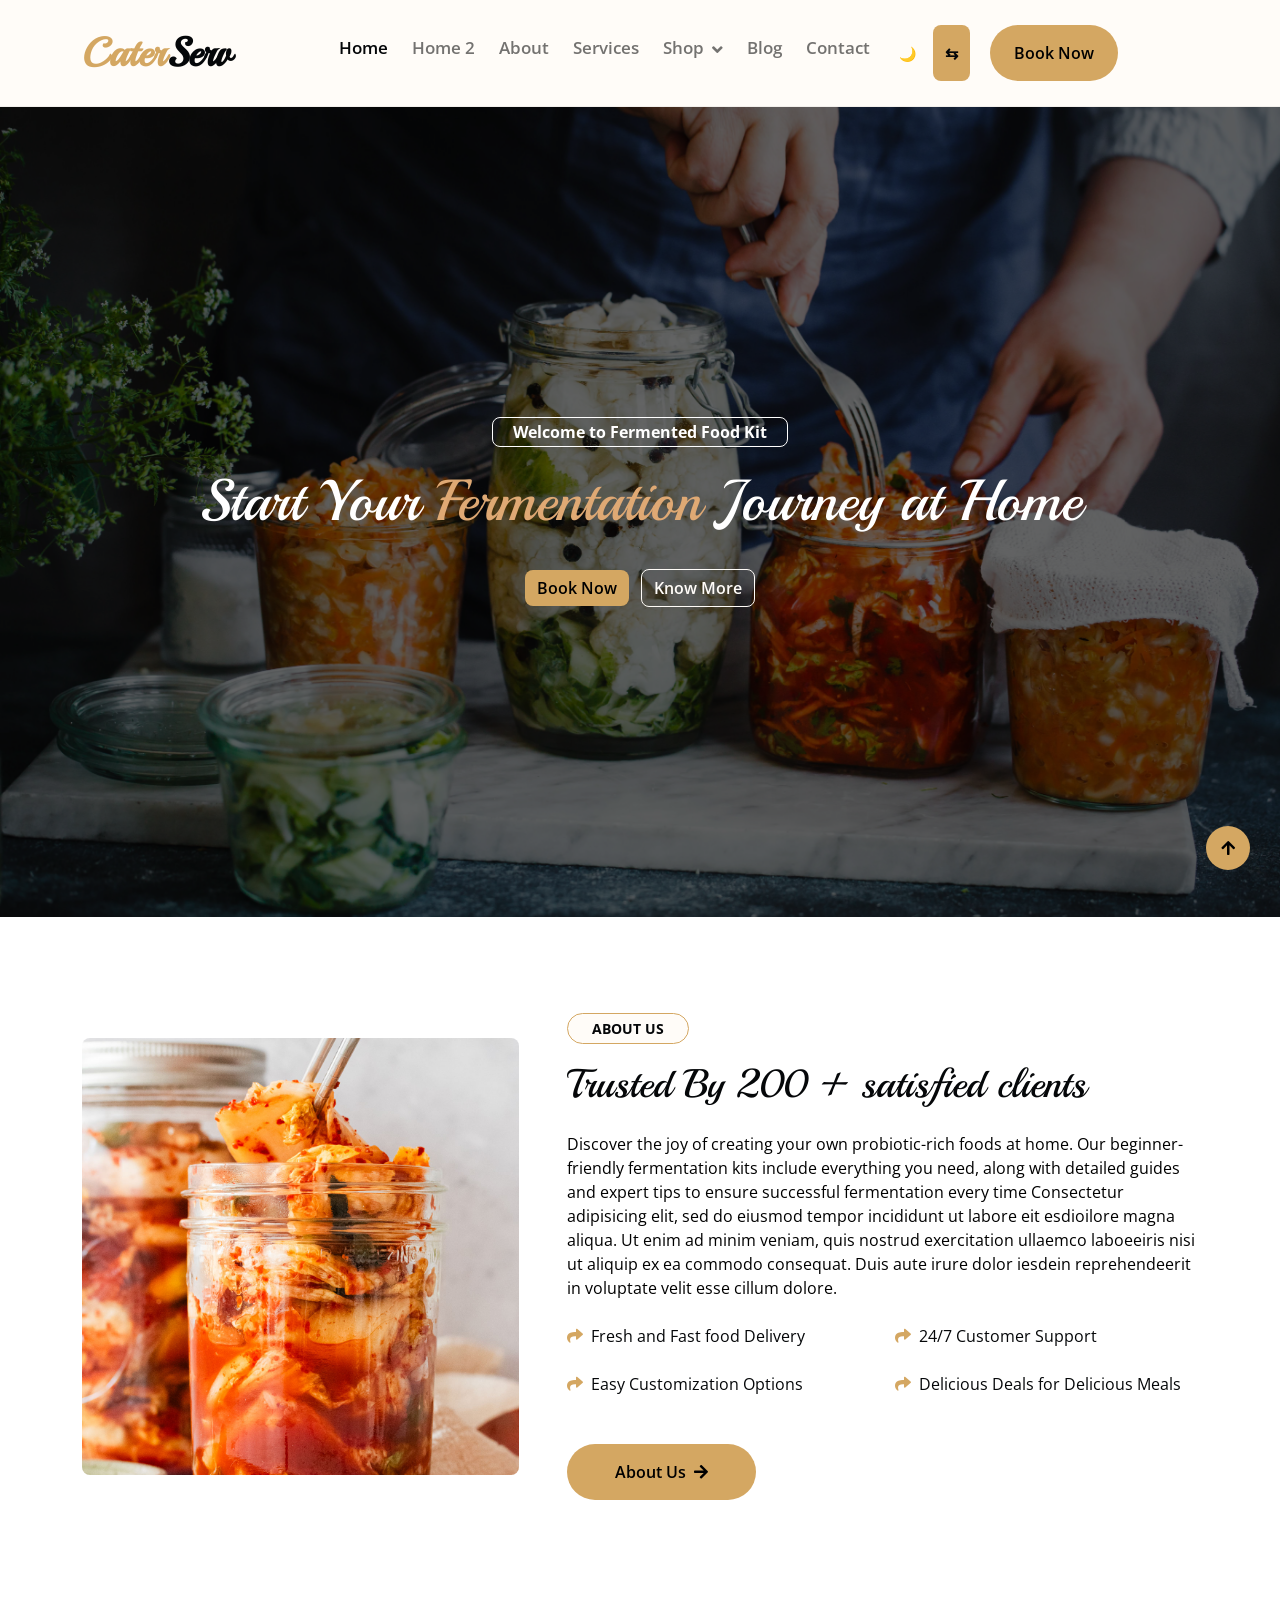
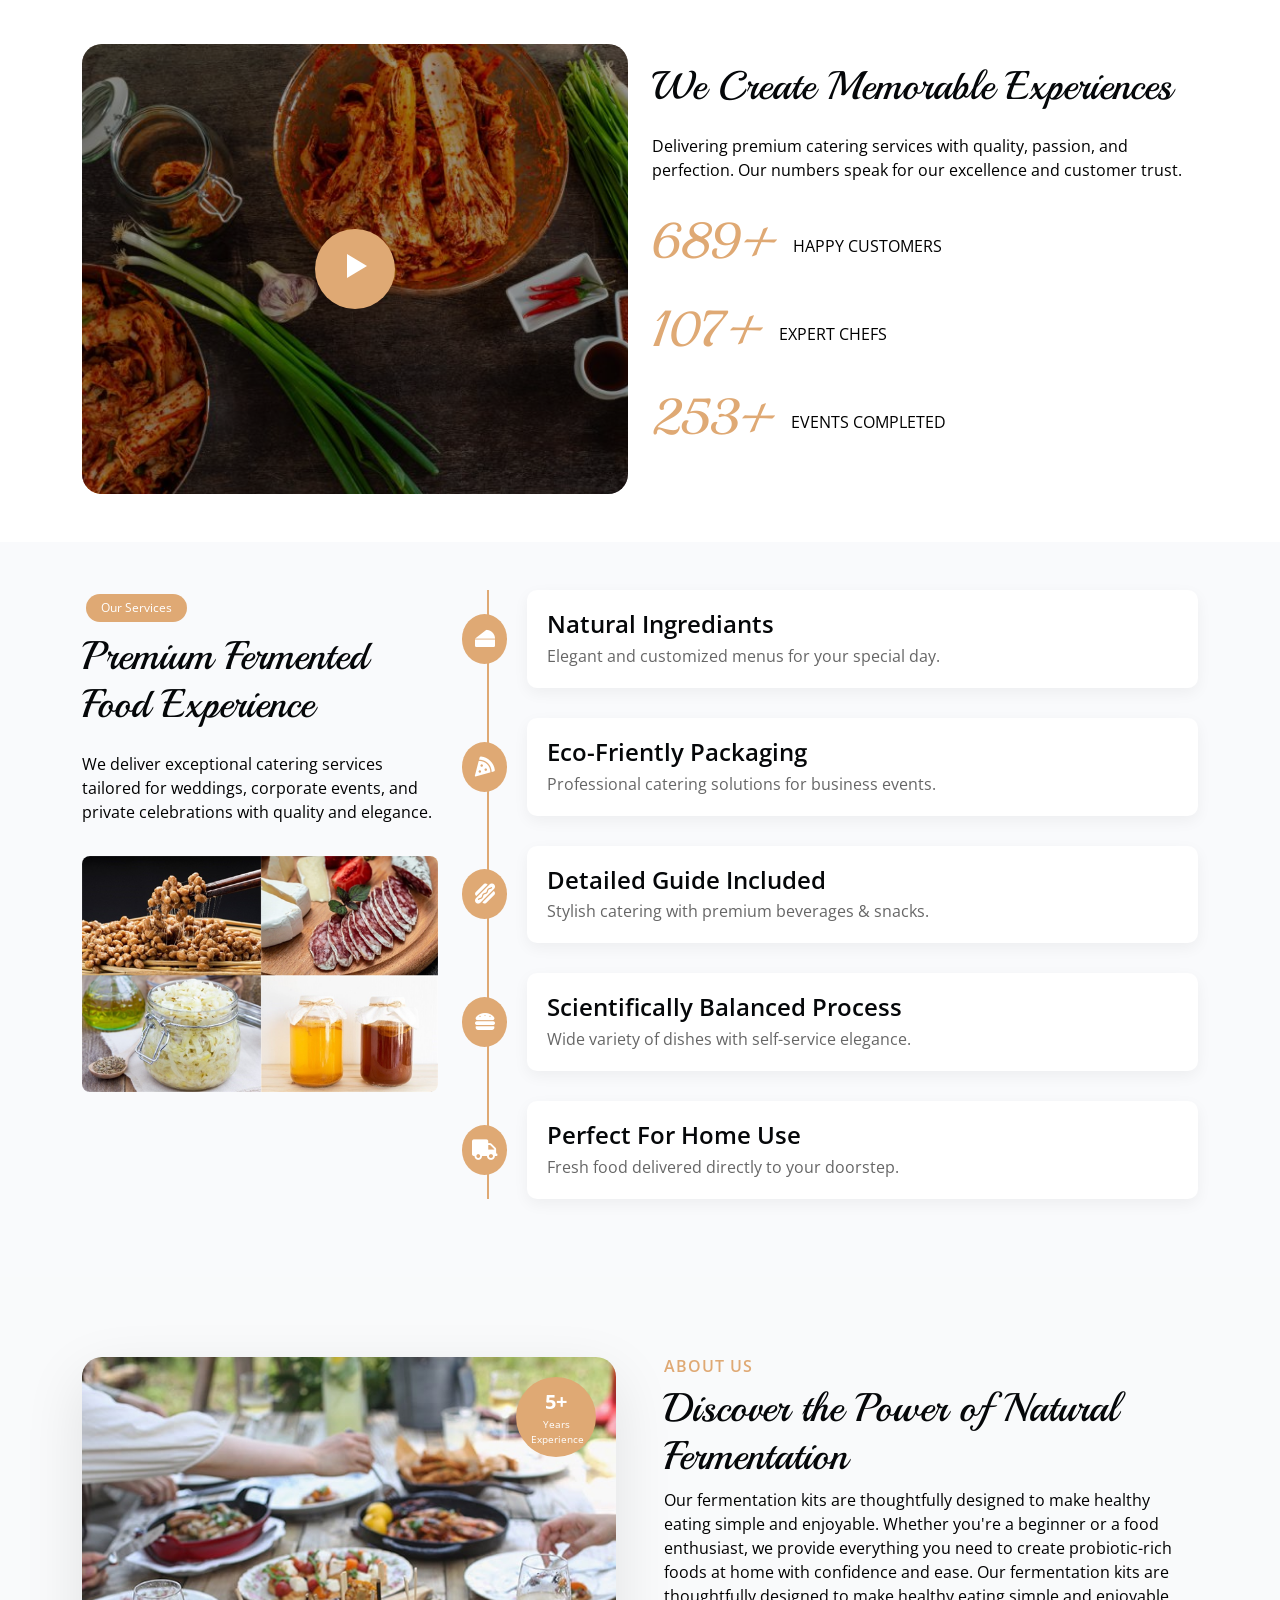
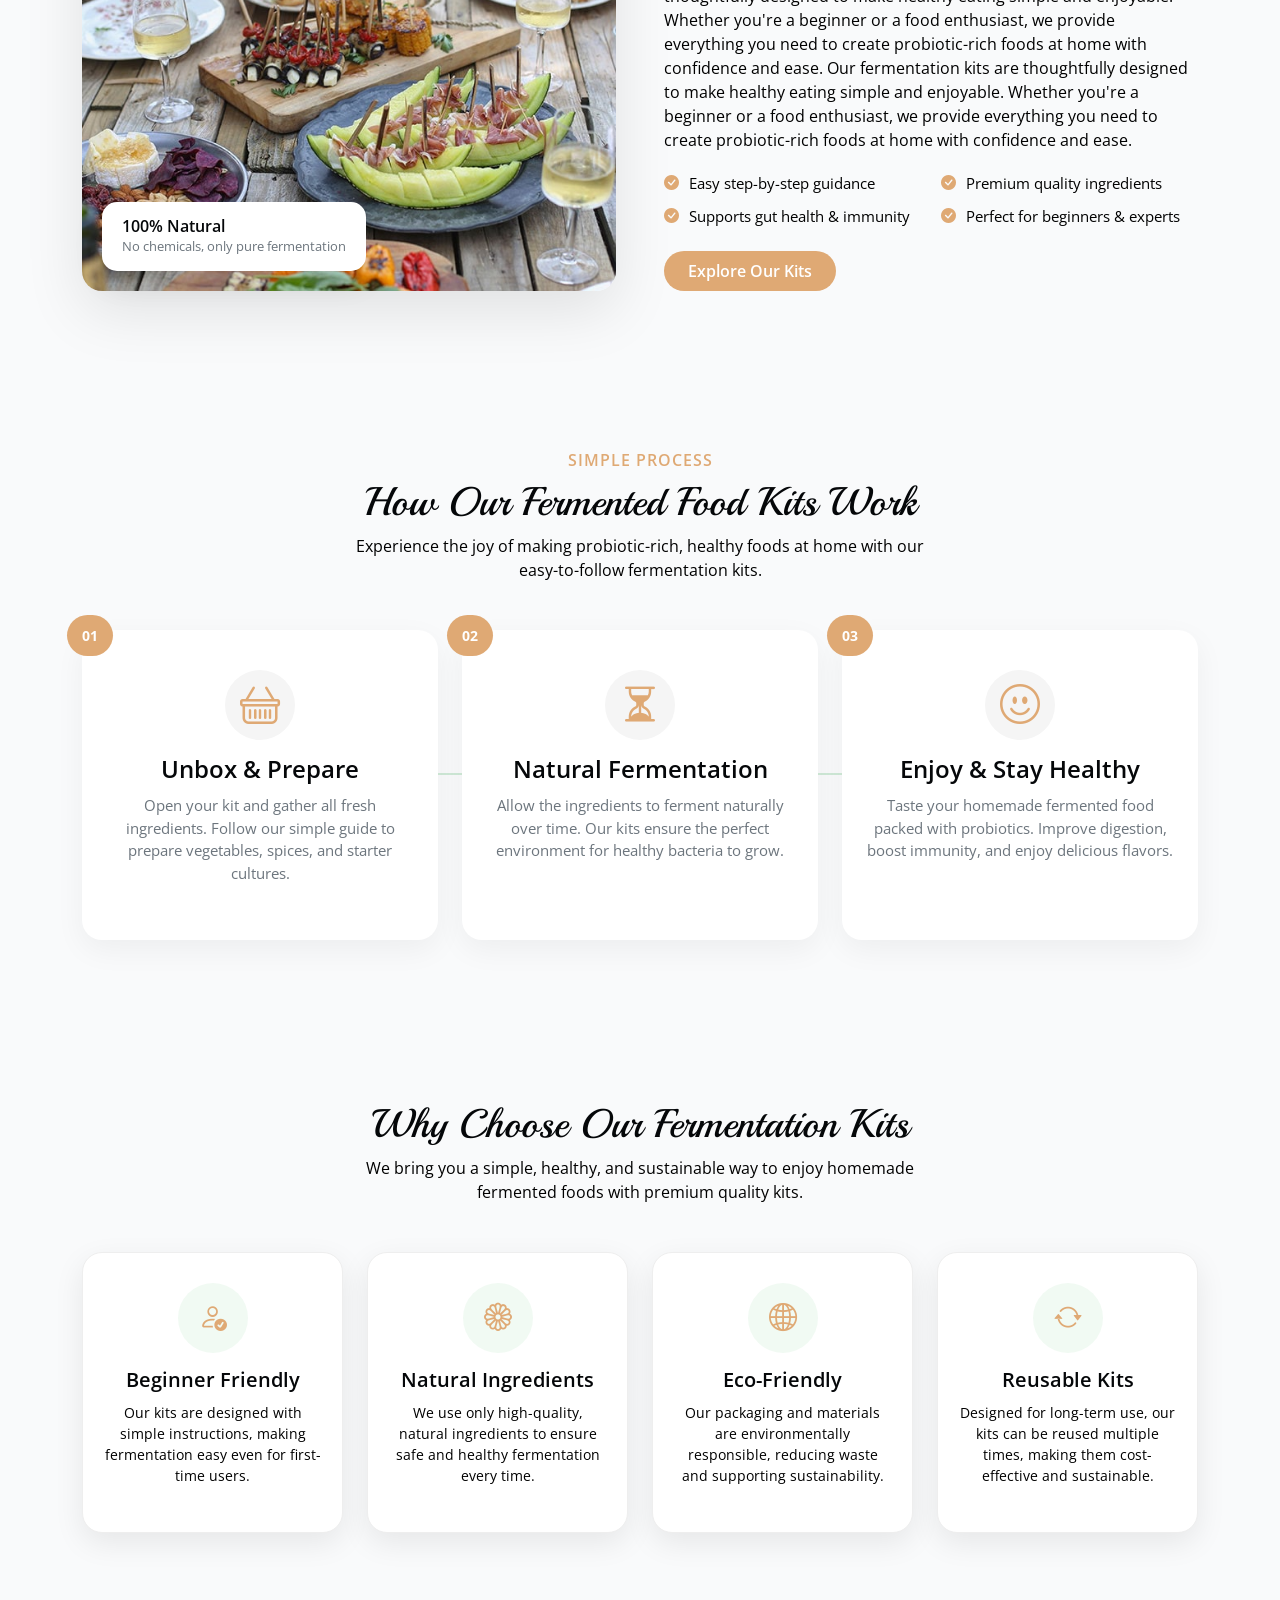
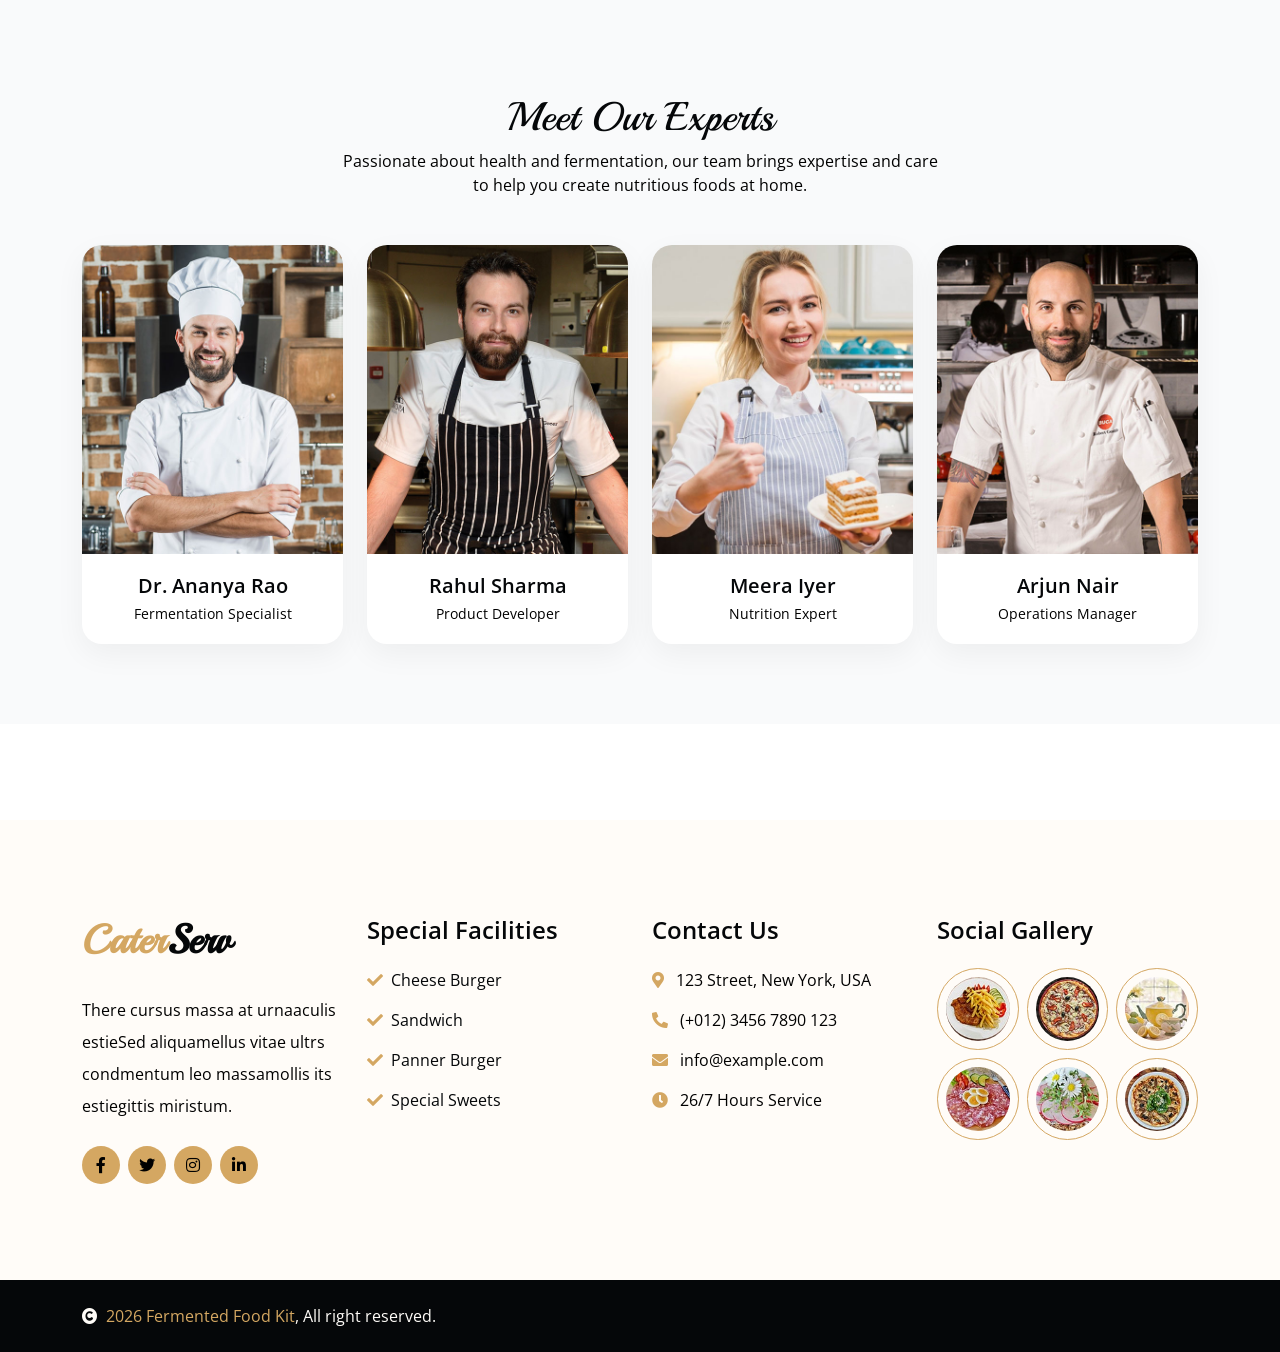
==== commit eb1366f4: "mathumitha" ====
--- a/index.html
+++ b/index.html
@@ -3,7 +3,7 @@
 
     <head>
         <meta charset="utf-8">
-        <title>CaterServ </title>
+        <title>Fermented Food Kit </title>
         <meta content="width=device-width, initial-scale=1.0" name="viewport">
         <meta content="" name="keywords">
         <meta content="" name="description">
@@ -31,13 +31,7 @@
 
     <body>
 
-        <!-- Spinner Start -->
-        <div id="spinner" class="show w-100 vh-100 bg-white position-fixed translate-middle top-50 start-50  d-flex align-items-center justify-content-center">
-            <div class="spinner-grow text-primary" role="status"></div>
-        </div>
-        <!-- Spinner End -->
-
-
+     
         <!-- Navbar start -->
         <div class="container-fluid nav-bar">
             <div class="container">
@@ -87,27 +81,24 @@
         <!-- Navbar End -->
 
 
-        <!-- Modal Search Start -->
-      
-
-
-        <!-- Hero Start -->
-        <div class="container-fluid bg-light py-6 my-6 mt-0">
-            <div class="container">
-                <div class="row g-5 align-items-center">
-                    <div class="col-lg-7 col-md-12">
-                        <small class="d-inline-block fw-bold text-dark text-uppercase bg-light border border-primary rounded-pill px-4 py-1 mb-4 animated bounceInDown">Welcome to CaterServ</small>
-                        <h1 class="display-1 mb-4 animated bounceInDown">Start Your   <span class="text-primary">Fermentation</span>Journey at Home</h1>
-                        <a href="" class="btn btn-primary border-0 rounded-pill py-3 px-4 px-md-5 me-4 animated bounceInLeft">Book Now</a>
-                        <a href="" class="btn btn-primary border-0 rounded-pill py-3 px-4 px-md-5 animated bounceInLeft">Know More</a>
-                    </div>
-                    <div class="col-lg-5 col-md-12">
-                        <img src="img/hero.png" class="img-fluid rounded animated zoomIn" alt="">
-                    </div>
-                </div>
-            </div>
-        </div>
-        <!-- Hero End -->
+     <div class="hero-section">
+  
+  <div class="hero-overlay"></div>
+
+  <div class="container hero-content text-center animated bounceInDown">
+    <small class="badge">Welcome to Fermented Food Kit</small>
+
+    <h1>
+      Start Your <span>Fermentation</span> Journey at Home
+    </h1>
+
+    <div class="mt-4">
+      <a href="#" class="btn btn-primary me-2">Book Now</a>
+      <a href="#" class="btn btn-outline-light">Know More</a>
+    </div>
+  </div>
+
+</div>
 
 
         <!-- About Satrt -->
@@ -145,1338 +136,442 @@
         <!-- About End -->
 
 
-        <!-- Fact Start-->
-        <div class="container-fluid faqt py-6">
-            <div class="container">
-                <div class="row g-4 align-items-center">
-                    <div class="col-lg-7">
-                       <div class="row g-4">
-                            <div class="col-sm-4 wow bounceInUp" data-wow-delay="0.3s">
-                                <div class="faqt-item bg-primary rounded p-4 text-center">
-                                    <i class="fas fa-users fa-4x mb-4 text-white"></i>
-                                    <h1 class="display-4 fw-bold" data-toggle="counter-up">689</h1>
-                                    <p class="text-dark text-uppercase fw-bold mb-0">Happy Customers</p>
-                                </div>
-                            </div>
-                            <div class="col-sm-4 wow bounceInUp" data-wow-delay="0.5s">
-                                <div class="faqt-item bg-primary rounded p-4 text-center">
-                                    <i class="fas fa-users-cog fa-4x mb-4 text-white"></i>
-                                    <h1 class="display-4 fw-bold" data-toggle="counter-up">107</h1>
-                                    <p class="text-dark text-uppercase fw-bold mb-0">Expert Chefs</p>
-                                </div>
-                            </div>
-                            <div class="col-sm-4 wow bounceInUp" data-wow-delay="0.7s">
-                                <div class="faqt-item bg-primary rounded p-4 text-center">
-                                    <i class="fas fa-check fa-4x mb-4 text-white"></i>
-                                    <h1 class="display-4 fw-bold" data-toggle="counter-up">253</h1>
-                                    <p class="text-dark text-uppercase fw-bold mb-0">Events Complete</p>
-                                </div>
-                            </div>
-                        </div>
-                    </div>
-                    <div class="col-lg-5 wow bounceInUp" data-wow-delay="0.1s">
-                        <div class="video">
-                            <button type="button" class="btn btn-play" data-bs-toggle="modal" data-src="https://www.youtube.com/embed/DWRcNpR6Kdc" data-bs-target="#videoModal">
-                                <span></span>
-                            </button>
-                        </div>
-                    </div>
-                </div>
-            </div>
-        </div>
-        <!-- Modal Video -->
-        <div class="modal fade" id="videoModal" tabindex="-1" aria-labelledby="exampleModalLabel" aria-hidden="true">
-            <div class="modal-dialog">
-                <div class="modal-content rounded-0">
-                    <div class="modal-header">
-                        <h5 class="modal-title" id="exampleModalLabel">Youtube Video</h5>
-                        <button type="button" class="btn-close" data-bs-dismiss="modal" aria-label="Close"></button>
-                    </div>
-                    <div class="modal-body">
-                        <!-- 16:9 aspect ratio -->
-                        <div class="ratio ratio-16x9">
-                            <iframe class="embed-responsive-item" src="" id="video" allowfullscreen allowscriptaccess="always"
-                                allow="autoplay"></iframe>
-                        </div>
-                    </div>
-                </div>
-            </div>
-        </div>
-        <!-- Fact End -->
-
-
-        <!-- Service Start -->
-        <div class="container-fluid service py-6">
-            <div class="container">
-                <div class="text-center wow bounceInUp" data-wow-delay="0.1s">
-                    <small class="d-inline-block fw-bold text-dark text-uppercase bg-light border border-primary rounded-pill px-4 py-1 mb-3">Our Services</small>
-                    <h1 class="display-5 mb-5">What We Offer</h1>
-                </div>
-                <div class="row g-4">
-                    <div class="col-lg-3 col-md-6 col-sm-12 wow bounceInUp" data-wow-delay="0.1s">
-                        <div class="bg-light rounded service-item">
-                            <div class="service-content d-flex align-items-center justify-content-center p-4">
-                                <div class="service-content-icon text-center">
-                                    <i class="fas fa-cheese fa-7x text-primary mb-4"></i>
-                                    <h4 class="mb-3">Wedding Services</h4>
-                                    <p class="mb-4">Contrary to popular belief, ipsum is not simply random.</p>
-                                    <a href="#" class="btn btn-primary px-4 py-2 rounded-pill">Read More</a>
-                                </div>
-                            </div>
-                        </div>
-                    </div>
-                    <div class="col-lg-3 col-md-6 col-sm-12 wow bounceInUp" data-wow-delay="0.3s">
-                        <div class="bg-light rounded service-item">
-                            <div class="service-content d-flex align-items-center justify-content-center p-4">
-                                <div class="service-content-icon text-center">
-                                    <i class="fas fa-pizza-slice fa-7x text-primary mb-4"></i>
-                                    <h4 class="mb-3">Corporate Catering</h4>
-                                    <p class="mb-4">Contrary to popular belief, ipsum is not simply random.</p>
-                                    <a href="#" class="btn btn-primary px-4 py-2 rounded-pill">Read More</a>
-                                </div>
-                            </div>
-                        </div>
-                    </div>
-                    <div class="col-lg-3 col-md-6 col-sm-12 wow bounceInUp" data-wow-delay="0.5s">
-                        <div class="bg-light rounded service-item">
-                            <div class="service-content d-flex align-items-center justify-content-center p-4">
-                                <div class="service-content-icon text-center">
-                                    <i class="fas fa-hotdog fa-7x text-primary mb-4"></i>
-                                    <h4 class="mb-3">Cocktail Reception</h4>
-                                    <p class="mb-4">Contrary to popular belief, ipsum is not simply random.</p>
-                                    <a href="#" class="btn btn-primary px-4 py-2 rounded-pill">Read More</a>
-                                </div>
-                            </div>
-                        </div>
-                    </div>
-                    <div class="col-lg-3 col-md-6 col-sm-12 wow bounceInUp" data-wow-delay="0.7s">
-                        <div class="bg-light rounded service-item">
-                            <div class="service-content d-flex align-items-center justify-content-center p-4">
-                                <div class="service-content-icon text-center">
-                                    <i class="fas fa-hamburger fa-7x text-primary mb-4"></i>
-                                    <h4 class="mb-3">Bento Catering</h4>
-                                    <p class="mb-4">Contrary to popular belief, ipsum is not simply random.</p>
-                                    <a href="#" class="btn btn-primary px-4 py-2 rounded-pill">Read More</a>
-                                </div>
-                            </div>
-                        </div>
-                    </div>
-                    <div class="col-lg-3 col-md-6 col-sm-12 wow bounceInUp" data-wow-delay="0.1s">
-                        <div class="bg-light rounded service-item">
-                            <div class="service-content d-flex align-items-center justify-content-center p-4">
-                                <div class="service-content-icon text-center">
-                                    <i class="fas fa-wine-glass-alt fa-7x text-primary mb-4"></i>
-                                    <h4 class="mb-3">Pub Party</h4>
-                                    <p class="mb-4">Contrary to popular belief, ipsum is not simply random.</p>
-                                    <a href="#" class="btn btn-primary px-4 py-2 rounded-pill">Read More</a>
-                                </div>
-                            </div>
-                        </div>
-                    </div>
-                    <div class="col-lg-3 col-md-6 col-sm-12 wow bounceInUp" data-wow-delay="0.3s">
-                        <div class="bg-light rounded service-item">
-                            <div class="service-content d-flex align-items-center justify-content-center p-4">
-                                <div class="service-content-icon text-center">
-                                    <i class="fas fa-walking fa-7x text-primary mb-4"></i>
-                                    <h4 class="mb-3">Home Delivery</h4>
-                                    <p class="mb-4">Contrary to popular belief, ipsum is not simply random.</p>
-                                    <a href="#" class="btn btn-primary px-4 py-2 rounded-pill">Read More</a>
-                                </div>
-                            </div>
-                        </div>
-                    </div>
-                    <div class="col-lg-3 col-md-6 col-sm-12 wow bounceInUp" data-wow-delay="0.5s">
-                        <div class="bg-light rounded service-item">
-                            <div class="service-content d-flex align-items-center justify-content-center p-4">
-                                <div class="service-content-icon text-center">
-                                    <i class="fas fa-wheelchair fa-7x text-primary mb-4"></i>
-                                    <h4 class="mb-3">Sit-down Catering</h4>
-                                    <p class="mb-4">Contrary to popular belief, ipsum is not simply random.</p>
-                                    <a href="#" class="btn btn-primary px-4 py-2 rounded-pill">Read More</a>
-                                </div>
-                            </div>
-                        </div>
-                    </div>
-                    <div class="col-lg-3 col-md-6 col-sm-12 wow bounceInUp" data-wow-delay="0.7s">
-                        <div class="bg-light rounded service-item">
-                            <div class="service-content d-flex align-items-center justify-content-center p-4">
-                                <div class="service-content-icon text-center">
-                                    <i class="fas fa-utensils fa-7x text-primary mb-4"></i>
-                                    <h4 class="mb-3">Buffet Catering</h4>
-                                    <p class="mb-4">Contrary to popular belief, ipsum is not simply random.</p>
-                                    <a href="#" class="btn btn-primary px-4 py-2 rounded-pill">Read More</a>
-                                </div>
-                            </div>
-                        </div>
-                    </div>
-                </div>
-            </div>
-        </div>
-        <!-- Service End -->
-
-
-        <!-- Events Start -->
-        <div class="container-fluid event py-6">
-            <div class="container">
-                <div class="text-center wow bounceInUp" data-wow-delay="0.1s">
-                    <small class="d-inline-block fw-bold text-dark text-uppercase bg-light border border-primary rounded-pill px-4 py-1 mb-3">Latest Events</small>
-                    <h1 class="display-5 mb-5">Our Social & Professional Events Gallery</h1>
-                </div>
-                <div class="tab-class text-center">
-                    <ul class="nav nav-pills d-inline-flex justify-content-center mb-5 wow bounceInUp" data-wow-delay="0.1s">
-                        <li class="nav-item p-2">
-                            <a class="d-flex mx-2 py-2 border border-primary bg-light rounded-pill active" data-bs-toggle="pill" href="#tab-1">
-                                <span class="text-dark" style="width: 150px;">All Events</span>
-                            </a>
-                        </li>
-                        <li class="nav-item p-2">
-                            <a class="d-flex py-2 mx-2 border border-primary bg-light rounded-pill" data-bs-toggle="pill" href="#tab-2">
-                                <span class="text-dark" style="width: 150px;">Wedding</span>
-                            </a>
-                        </li>
-                        <li class="nav-item p-2">
-                            <a class="d-flex mx-2 py-2 border border-primary bg-light rounded-pill" data-bs-toggle="pill" href="#tab-3">
-                                <span class="text-dark" style="width: 150px;">Corporate</span>
-                            </a>
-                        </li>
-                        <li class="nav-item p-2">
-                            <a class="d-flex mx-2 py-2 border border-primary bg-light rounded-pill" data-bs-toggle="pill" href="#tab-4">
-                                <span class="text-dark" style="width: 150px;">Cocktail</span>
-                            </a>
-                        </li>
-                        <li class="nav-item p-2">
-                            <a class="d-flex mx-2 py-2 border border-primary bg-light rounded-pill" data-bs-toggle="pill" href="#tab-5">
-                                <span class="text-dark" style="width: 150px;">Buffet</span>
-                            </a>
-                        </li>
-                    </ul>
-                    <div class="tab-content">
-                        <div id="tab-1" class="tab-pane fade show p-0 active">
-                            <div class="row g-4">
-                                <div class="col-lg-12">
-                                    <div class="row g-4">
-                                        <div class="col-md-6 col-lg-3 wow bounceInUp" data-wow-delay="0.1s">
-                                            <div class="event-img position-relative">
-                                                <img class="img-fluid rounded w-100" src="img/img4.jpeg" alt="">
-                                                <div class="event-overlay d-flex flex-column p-4">
-                                                    <h4 class="me-auto">Wedding</h4>
-                                                    <a href="img/event-1.jpg" data-lightbox="event-1" class="my-auto"><i class="fas fa-search-plus text-dark fa-2x"></i></a>
-                                                </div>
-                                            </div>
-                                        </div>
-                                        <div class="col-md-6 col-lg-3 wow bounceInUp" data-wow-delay="0.3s">
-                                            <div class="event-img position-relative">
-                                                <img class="img-fluid rounded w-100" src="img/event-2.jpg" alt="">
-                                                <div class="event-overlay d-flex flex-column p-4">
-                                                    <h4 class="me-auto">Corporate</h4>
-                                                    <a href="img/event-2.jpg" data-lightbox="event-2" class="my-auto"><i class="fas fa-search-plus text-dark fa-2x"></i></a>
-                                                </div>
-                                            </div>
-                                        </div>
-                                        <div class="col-md-6 col-lg-3 wow bounceInUp" data-wow-delay="0.5s">
-                                            <div class="event-img position-relative">
-                                                <img class="img-fluid rounded w-100" src="img/event-3.jpg" alt="">
-                                                <div class="event-overlay d-flex flex-column p-4">
-                                                    <h4 class="me-auto">Wedding</h4>
-                                                    <a href="img/event-3.jpg" data-lightbox="event-3" class="my-auto"><i class="fas fa-search-plus text-dark fa-2x"></i></a>
-                                                </div>
-                                            </div>
-                                        </div>
-                                        <div class="col-md-6 col-lg-3 wow bounceInUp" data-wow-delay="0.7s">
-                                            <div class="event-img position-relative">
-                                                <img class="img-fluid rounded w-100" src="img/img5.jpg" alt="">
-                                                <div class="event-overlay d-flex flex-column p-4">
-                                                    <h4 class="me-auto">Buffet</h4>
-                                                    <a href="img/img5.jpg" data-lightbox="event-4" class="my-auto"><i class="fas fa-search-plus text-dark fa-2x"></i></a>
-                                                </div>
-                                            </div>
-                                        </div>
-                                        <div class="col-md-6 col-lg-3 wow bounceInUp" data-wow-delay="0.1s">
-                                            <div class="event-img position-relative">
-                                                <img class="img-fluid rounded w-100" src="img/img6.jpg" alt="">
-                                                <div class="event-overlay d-flex flex-column p-4">
-                                                    <h4 class="me-auto">Cocktail</h4>
-                                                    <a href="img/img6.jpg" data-lightbox="event-5" class="my-auto"><i class="fas fa-search-plus text-dark fa-2x"></i></a>
-                                                </div>
-                                            </div>
-                                        </div>
-                                        <div class="col-md-6 col-lg-3 wow bounceInUp" data-wow-delay="0.3s">
-                                            <div class="event-img position-relative">
-                                                <img class="img-fluid rounded w-100" src="img/img7.webp" alt="">
-                                                <div class="event-overlay d-flex flex-column p-4">
-                                                    <h4 class="me-auto">Wedding</h4>
-                                                    <a href="img/img7.webp" data-lightbox="event-6" class="my-auto"><i class="fas fa-search-plus text-dark fa-2x"></i></a>
-                                                </div>
-                                            </div>
-                                        </div>
-                                        <div class="col-md-6 col-lg-3 wow bounceInUp" data-wow-delay="0.5s">
-                                            <div class="event-img position-relative">
-                                                <img class="img-fluid rounded w-100" src="img/img8.jpg" alt="">
-                                                <div class="event-overlay d-flex flex-column p-4">
-                                                    <h4 class="me-auto">Buffet</h4>
-                                                    <a href="img/img8.jpg" data-lightbox="event-7" class="my-auto"><i class="fas fa-search-plus text-dark fa-2x"></i></a>
-                                                </div>
-                                            </div>
-                                        </div>
-                                        <div class="col-md-6 col-lg-3 wow bounceInUp" data-wow-delay="0.7s">
-                                            <div class="event-img position-relative">
-                                                <img class="img-fluid rounded w-100" src="img/img9.webp" alt="">
-                                                <div class="event-overlay d-flex flex-column p-4">
-                                                    <h4 class="me-auto">Corporate</h4>
-                                                    <a href="img/img9.webp" data-lightbox="event-17" class="my-auto"><i class="fas fa-search-plus text-dark fa-2x"></i></a>
-                                                </div>
-                                            </div>
-                                        </div>
-                                    </div>
-                                </div>
-                            </div>
-                        </div>
-                        <div id="tab-2" class="tab-pane fade show p-0">
-                            <div class="row g-4">
-                                <div class="col-lg-12">
-                                    <div class="row g-4">
-                                        <div class="col-md-6 col-lg-3">
-                                            <div class="event-img position-relative">
-                                                <img class="img-fluid rounded w-100" src="img/event-1.jpg" alt="">
-                                                <div class="event-overlay d-flex flex-column p-4">
-                                                    <h4 class="me-auto">Wedding</h4>
-                                                    <a href="img/01.jpg" data-lightbox="event-8" class="my-auto"><i class="fas fa-search-plus text-dark fa-2x"></i></a>
-                                                </div>
-                                            </div>
-                                        </div>
-                                        <div class="col-md-6 col-lg-3">
-                                            <div class="event-img position-relative">
-                                                <img class="img-fluid rounded w-100" src="img/event-2.jpg" alt="">
-                                                <div class="event-overlay d-flex flex-column p-4">
-                                                    <h4 class="me-auto">Wedding</h4>
-                                                    <a href="img/01.jpg" data-lightbox="event-9" class="my-auto"><i class="fas fa-search-plus text-dark fa-2x"></i></a>
-                                                </div>
-                                            </div>
-                                        </div>
-                                    </div>
-                                </div>
-                            </div>
-                        </div>
-                        <div id="tab-3" class="tab-pane fade show p-0">
-                            <div class="row g-4">
-                                <div class="col-lg-12">
-                                    <div class="row g-4">
-                                        <div class="col-md-6 col-lg-3">
-                                            <div class="event-img position-relative">
-                                                <img class="img-fluid rounded w-100" src="img/event-3.jpg" alt="">
-                                                <div class="event-overlay d-flex flex-column p-4">
-                                                    <h4 class="me-auto">Corporate</h4>
-                                                    <a href="img/01.jpg" data-lightbox="event-10" class="my-auto"><i class="fas fa-search-plus text-dark fa-2x"></i></a>
-                                                </div>
-                                            </div>
-                                        </div>
-                                        <div class="col-md-6 col-lg-3">
-                                            <div class="event-img position-relative">
-                                                <img class="img-fluid rounded w-100" src="img/event-4.jpg" alt="">
-                                                <div class="event-overlay d-flex flex-column p-4">
-                                                    <h4 class="me-auto">Corporate</h4>
-                                                    <a href="img/01.jpg" data-lightbox="event-11" class="my-auto"><i class="fas fa-search-plus text-dark fa-2x"></i></a>
-                                                </div>
-                                            </div>
-                                        </div>
-                                    </div>
-                                </div>
-                            </div>
-                        </div>
-                        <div id="tab-4" class="tab-pane fade show p-0">
-                            <div class="row g-4">
-                                <div class="col-lg-12">
-                                    <div class="row g-4">
-                                        <div class="col-md-6 col-lg-3">
-                                            <div class="event-img position-relative">
-                                                <img class="img-fluid rounded w-100" src="img/event-5.jpg" alt="">
-                                                <div class="event-overlay d-flex flex-column p-4">
-                                                    <h4 class="me-auto">Cocktail</h4>
-                                                    <a href="img/01.jpg" data-lightbox="event-12" class="my-auto"><i class="fas fa-search-plus text-dark fa-2x"></i></a>
-                                                </div>
-                                            </div>
-                                        </div>
-                                        <div class="col-md-6 col-lg-3">
-                                            <div class="event-img position-relative">
-                                                <img class="img-fluid rounded w-100" src="img/event-6.jpg" alt="">
-                                                <div class="event-overlay d-flex flex-column p-4">
-                                                    <h4 class="me-auto">Cocktail</h4>
-                                                    <a href="img/01.jpg" data-lightbox="event-13" class="my-auto"><i class="fas fa-search-plus text-dark fa-2x"></i></a>
-                                                </div>
-                                            </div>
-                                        </div>
-                                    </div>
-                                </div>
-                            </div>
-                        </div>
-                        <div id="tab-5" class="tab-pane fade show p-0">
-                            <div class="row g-4">
-                                <div class="col-lg-12">
-                                    <div class="row g-4">
-                                        <div class="col-md-6 col-lg-3">
-                                            <div class="event-img position-relative">
-                                                <img class="img-fluid rounded w-100" src="img/event-7.jpg" alt="">
-                                                <div class="event-overlay d-flex flex-column p-4">
-                                                    <h4 class="me-auto">Buffet</h4>
-                                                    <a href="img/01.jpg" data-lightbox="event-14" class="my-auto"><i class="fas fa-search-plus text-dark fa-2x"></i></a>
-                                                </div>
-                                            </div>
-                                        </div>
-                                        <div class="col-md-6 col-lg-3">
-                                            <div class="event-img position-relative">
-                                                <img class="img-fluid rounded w-100" src="img/event-8.jpg" alt="">
-                                                <div class="event-overlay d-flex flex-column p-4">
-                                                    <h4 class="me-auto">Buffet</h4>
-                                                    <a href="img/01.jpg" data-lightbox="event-15" class="my-auto"><i class="fas fa-search-plus text-dark fa-2x"></i></a>
-                                                </div>
-                                            </div>
-                                        </div>
-                                    </div>
-                                </div>
-                            </div>
-                        </div>
-                    </div>
-                </div>
-            </div>
-        </div>
-        <!-- Events End -->
-
-
-        <!-- Menu Start -->
-        <div class="container-fluid menu bg-light py-6 my-6">
-            <div class="container">
-                <div class="text-center wow bounceInUp" data-wow-delay="0.1s">
-                    <small class="d-inline-block fw-bold text-dark text-uppercase bg-light border border-primary rounded-pill px-4 py-1 mb-3">Our Menu</small>
-                    <h1 class="display-5 mb-5">Most Popular Food in Our Hotel</h1>
-                </div>
-                <div class="tab-class text-center">
-                   
-                    <div class="tab-content">
-                        <div id="tab-6" class="tab-pane fade show p-0 active">
-                            <div class="row g-4">
-                                <div class="col-lg-6 wow bounceInUp" data-wow-delay="0.1s">
-                                    <div class="menu-item d-flex align-items-center">
-                                        <img class="flex-shrink-0 img-fluid rounded-circle" src="img/menu-01.jpg" alt="">
-                                        <div class="w-100 d-flex flex-column text-start ps-4">
-                                            <div class="d-flex justify-content-between border-bottom border-primary pb-2 mb-2">
-                                                <h4>Kombucha Starter Kit</h4>
-                                                <h4 class="text-primary">$90</h4>
-                                            </div>
-                                            <p class="mb-0">Consectetur adipiscing elit sed dwso eiusmod tempor incididunt ut labore.</p>
-                                        </div>
-                                    </div>
-                                </div>
-                                <div class="col-lg-6 wow bounceInUp" data-wow-delay="0.2s">
-                                    <div class="menu-item d-flex align-items-center">
-                                        <img class="flex-shrink-0 img-fluid rounded-circle" src="img/menu-02.jpg" alt="">
-                                        <div class="w-100 d-flex flex-column text-start ps-4">
-                                            <div class="d-flex justify-content-between border-bottom border-primary pb-2 mb-2">
-                                                <h4>Classic Kimchi Kit</h4>
-                                                <h4 class="text-primary">$90</h4>
-                                            </div>
-                                            <p class="mb-0">Consectetur adipiscing elit sed dwso eiusmod tempor incididunt ut labore.</p>
-                                        </div>
-                                    </div>
-                                </div>
-                                <div class="col-lg-6 wow bounceInUp" data-wow-delay="0.3s">
-                                    <div class="menu-item d-flex align-items-center">
-                                        <img class="flex-shrink-0 img-fluid rounded-circle" src="img/menu-03.jpg" alt="">
-                                        <div class="w-100 d-flex flex-column text-start ps-4">
-                                            <div class="d-flex justify-content-between border-bottom border-primary pb-2 mb-2">
-                                                <h4>Sauerkraut Fermentation Kit</h4>
-                                                <h4 class="text-primary">$90</h4>
-                                            </div>
-                                            <p class="mb-0">Consectetur adipiscing elit sed dwso eiusmod tempor incididunt ut labore.</p>
-                                        </div>
-                                    </div>
-                                </div>
-                                <div class="col-lg-6 wow bounceInUp" data-wow-delay="0.4s">
-                                    <div class="menu-item d-flex align-items-center">
-                                        <img class="flex-shrink-0 img-fluid rounded-circle" src="img/menu-04.jpg" alt="">
-                                        <div class="w-100 d-flex flex-column text-start ps-4">
-                                            <div class="d-flex justify-content-between border-bottom border-primary pb-2 mb-2">
-                                                <h4>Kefir</h4>
-                                                <h4 class="text-primary">$90</h4>
-                                            </div>
-                                            <p class="mb-0">Consectetur adipiscing elit sed dwso eiusmod tempor incididunt ut labore.</p>
-                                        </div>
-                                    </div>
-                                </div>
-                                <div class="col-lg-6 wow bounceInUp" data-wow-delay="0.5s">
-                                    <div class="menu-item d-flex align-items-center">
-                                        <img class="flex-shrink-0 img-fluid rounded-circle" src="img/menu-05.jpg" alt="">
-                                        <div class="w-100 d-flex flex-column text-start ps-4">
-                                            <div class="d-flex justify-content-between border-bottom border-primary pb-2 mb-2">
-                                                <h4>Water Kefir Brewing Kit</h4>
-                                                <h4 class="text-primary">$90</h4>
-                                            </div>
-                                            <p class="mb-0">Consectetur adipiscing elit sed dwso eiusmod tempor incididunt ut labore.</p>
-                                        </div>
-                                    </div>
-                                </div>
-                                <div class="col-lg-6 wow bounceInUp" data-wow-delay="0.6s">
-                                    <div class="menu-item d-flex align-items-center">
-                                        <img class="flex-shrink-0 img-fluid rounded-circle" src="img/menu-06.jpg" alt="">
-                                        <div class="w-100 d-flex flex-column text-start ps-4">
-                                            <div class="d-flex justify-content-between border-bottom border-primary pb-2 mb-2">
-                                                <h4>Fermented Pickles Kit</h4>
-                                                <h4 class="text-primary">$90</h4>
-                                            </div>
-                                            <p class="mb-0">Consectetur adipiscing elit sed dwso eiusmod tempor incididunt ut labore.</p>
-                                        </div>
-                                    </div>
-                                </div>
-                                <div class="col-lg-6 wow bounceInUp" data-wow-delay="0.7s">
-                                    <div class="menu-item d-flex align-items-center">
-                                        <img class="flex-shrink-0 img-fluid rounded-circle" src="img/menu-07.jpg" alt="">
-                                        <div class="w-100 d-flex flex-column text-start ps-4">
-                                            <div class="d-flex justify-content-between border-bottom border-primary pb-2 mb-2">
-                                                <h4>Hot Sauce Fermentation Kit</h4>
-                                                <h4 class="text-primary">$90</h4>
-                                            </div>
-                                            <p class="mb-0">Consectetur adipiscing elit sed dwso eiusmod tempor incididunt ut labore.</p>
-                                        </div>
-                                    </div>
-                                </div>
-                                <div class="col-lg-6 wow bounceInUp" data-wow-delay="0.8s">
-                                    <div class="menu-item d-flex align-items-center">
-                                        <img class="flex-shrink-0 img-fluid rounded-circle" src="img/menu-08.jpg" alt="">
-                                        <div class="w-100 d-flex flex-column text-start ps-4">
-                                            <div class="d-flex justify-content-between border-bottom border-primary pb-2 mb-2">
-                                                <h4>Natto</h4>
-                                                <h4 class="text-primary">$90</h4>
-                                            </div>
-                                            <p class="mb-0">Consectetur adipiscing elit sed dwso eiusmod tempor incididunt ut labore.</p>
-                                        </div>
-                                    </div>
-                                </div>
-                            </div>
-                        </div>
-                        <div id="tab-7" class="tab-pane fade show p-0">
-                            <div class="row g-4">
-                                <div class="col-lg-6">
-                                    <div class="menu-item d-flex align-items-center">
-                                        <img class="flex-shrink-0 img-fluid rounded-circle" src="img/menu-01.jpg" alt="">
-                                        <div class="w-100 d-flex flex-column text-start ps-4">
-                                            <div class="d-flex justify-content-between border-bottom border-primary pb-2 mb-2">
-                                                <h4>Kefir</h4>
-                                                <h4 class="text-primary">$90</h4>
-                                            </div>
-                                            <p class="mb-0">Consectetur adipiscing elit sed dwso eiusmod tempor incididunt ut labore.</p>
-                                        </div>
-                                    </div>
-                                </div>
-                                <div class="col-lg-6">
-                                    <div class="menu-item d-flex align-items-center">
-                                        <img class="flex-shrink-0 img-fluid rounded-circle" src="img/menu-03.jpg" alt="">
-                                        <div class="w-100 d-flex flex-column text-start ps-4">
-                                            <div class="d-flex justify-content-between border-bottom border-primary pb-2 mb-2">
-                                                <h4>Crispy</h4>
-                                                <h4 class="text-primary">$90</h4>
-                                            </div>
-                                            <p class="mb-0">Consectetur adipiscing elit sed dwso eiusmod tempor incididunt ut labore.</p>
-                                        </div>
-                                    </div>
-                                </div>
-                                <div class="col-lg-6">
-                                    <div class="menu-item d-flex align-items-center">
-                                        <img class="flex-shrink-0 img-fluid rounded-circle" src="img/menu-05.jpg" alt="">
-                                        <div class="w-100 d-flex flex-column text-start ps-4">
-                                            <div class="d-flex justify-content-between border-bottom border-primary pb-2 mb-2">
-                                                <h4>Sabudana Tikki</h4>
-                                                <h4 class="text-primary">$90</h4>
-                                            </div>
-                                            <p class="mb-0">Consectetur adipiscing elit sed dwso eiusmod tempor incididunt ut labore.</p>
-                                        </div>
-                                    </div>
-                                </div>
-                                <div class="col-lg-6">
-                                    <div class="menu-item d-flex align-items-center">
-                                        <img class="flex-shrink-0 img-fluid rounded-circle" src="img/menu-07.jpg" alt="">
-                                        <div class="w-100 d-flex flex-column text-start ps-4">
-                                            <div class="d-flex justify-content-between border-bottom border-primary pb-2 mb-2">
-                                                <h4>Blooming</h4>
-                                                <h4 class="text-primary">$90</h4>
-                                            </div>
-                                            <p class="mb-0">Consectetur adipiscing elit sed dwso eiusmod tempor incididunt ut labore.</p>
-                                        </div>
-                                    </div>
-                                </div>
-                                <div class="col-lg-6">
-                                    <div class="menu-item d-flex align-items-center">
-                                        <img class="flex-shrink-0 img-fluid rounded-circle" src="img/menu-08.jpg" alt="">
-                                        <div class="w-100 d-flex flex-column text-start ps-4">
-                                            <div class="d-flex justify-content-between border-bottom border-primary pb-2 mb-2">
-                                                <h4>Argentinian</h4>
-                                                <h4 class="text-primary">$90</h4>
-                                            </div>
-                                            <p class="mb-0">Consectetur adipiscing elit sed dwso eiusmod tempor incididunt ut labore.</p>
-                                        </div>
-                                    </div>
-                                </div>
-                                <div class="col-lg-6">
-                                    <div class="menu-item d-flex align-items-center">
-                                        <img class="flex-shrink-0 img-fluid rounded-circle" src="img/menu-03.jpg" alt="">
-                                        <div class="w-100 d-flex flex-column text-start ps-4">
-                                            <div class="d-flex justify-content-between border-bottom border-primary pb-2 mb-2">
-                                                <h4>Lemon</h4>
-                                                <h4 class="text-primary">$90</h4>
-                                            </div>
-                                            <p class="mb-0">Consectetur adipiscing elit sed dwso eiusmod tempor incididunt ut labore.</p>
-                                        </div>
-                                    </div>
-                                </div>
-                                <div class="col-lg-6">
-                                    <div class="menu-item d-flex align-items-center">
-                                        <img class="flex-shrink-0 img-fluid rounded-circle" src="img/menu-02.jpg" alt="">
-                                        <div class="w-100 d-flex flex-column text-start ps-4">
-                                            <div class="d-flex justify-content-between border-bottom border-primary pb-2 mb-2">
-                                                <h4>Water Drink</h4>
-                                                <h4 class="text-primary">$90</h4>
-                                            </div>
-                                            <p class="mb-0">Consectetur adipiscing elit sed dwso eiusmod tempor incididunt ut labore.</p>
-                                        </div>
-                                    </div>
-                                </div>
-                                <div class="col-lg-6">
-                                    <div class="menu-item d-flex align-items-center">
-                                        <img class="flex-shrink-0 img-fluid rounded-circle" src="img/menu-01.jpg" alt="">
-                                        <div class="w-100 d-flex flex-column text-start ps-4">
-                                            <div class="d-flex justify-content-between border-bottom border-primary pb-2 mb-2">
-                                                <h4>Salty lemon</h4>
-                                                <h4 class="text-primary">$90</h4>
-                                            </div>
-                                            <p class="mb-0">Consectetur adipiscing elit sed dwso eiusmod tempor incididunt ut labore.</p>
-                                        </div>
-                                    </div>
-                                </div>
-                            </div>
-                        </div>
-                        <div id="tab-8" class="tab-pane fade show p-0">
-                            <div class="row g-4">
-                                <div class="col-lg-6">
-                                    <div class="menu-item d-flex align-items-center">
-                                        <img class="flex-shrink-0 img-fluid rounded-circle" src="img/menu-01.jpg" alt="">
-                                        <div class="w-100 d-flex flex-column text-start ps-4">
-                                            <div class="d-flex justify-content-between border-bottom border-primary pb-2 mb-2">
-                                                <h4>Crispy water</h4>
-                                                <h4 class="text-primary">$90</h4>
-                                            </div>
-                                            <p class="mb-0">Consectetur adipiscing elit sed dwso eiusmod tempor incididunt ut labore.</p>
-                                        </div>
-                                    </div>
-                                </div>
-                                <div class="col-lg-6">
-                                    <div class="menu-item d-flex align-items-center">
-                                        <img class="flex-shrink-0 img-fluid rounded-circle" src="img/menu-02.jpg" alt="">
-                                        <div class="w-100 d-flex flex-column text-start ps-4">
-                                            <div class="d-flex justify-content-between border-bottom border-primary pb-2 mb-2">
-                                                <h4>Juice</h4>
-                                                <h4 class="text-primary">$90</h4>
-                                            </div>
-                                            <p class="mb-0">Consectetur adipiscing elit sed dwso eiusmod tempor incididunt ut labore.</p>
-                                        </div>
-                                    </div>
-                                </div>
-                                <div class="col-lg-6">
-                                    <div class="menu-item d-flex align-items-center">
-                                        <img class="flex-shrink-0 img-fluid rounded-circle" src="img/menu-03.jpg" alt="">
-                                        <div class="w-100 d-flex flex-column text-start ps-4">
-                                            <div class="d-flex justify-content-between border-bottom border-primary pb-2 mb-2">
-                                                <h4>Orange</h4>
-                                                <h4 class="text-primary">$90</h4>
-                                            </div>
-                                            <p class="mb-0">Consectetur adipiscing elit sed dwso eiusmod tempor incididunt ut labore.</p>
-                                        </div>
-                                    </div>
-                                </div>
-                                <div class="col-lg-6">
-                                    <div class="menu-item d-flex align-items-center">
-                                        <img class="flex-shrink-0 img-fluid rounded-circle" src="img/menu-04.jpg" alt="">
-                                        <div class="w-100 d-flex flex-column text-start ps-4">
-                                            <div class="d-flex justify-content-between border-bottom border-primary pb-2 mb-2">
-                                                <h4>Apple Juice</h4>
-                                                <h4 class="text-primary">$90</h4>
-                                            </div>
-                                            <p class="mb-0">Consectetur adipiscing elit sed dwso eiusmod tempor incididunt ut labore.</p>
-                                        </div>
-                                    </div>
-                                </div>
-                                <div class="col-lg-6">
-                                    <div class="menu-item d-flex align-items-center">
-                                        <img class="flex-shrink-0 img-fluid rounded-circle" src="img/menu-05.jpg" alt="">
-                                        <div class="w-100 d-flex flex-column text-start ps-4">
-                                            <div class="d-flex justify-content-between border-bottom border-primary pb-2 mb-2">
-                                                <h4>Banana</h4>
-                                                <h4 class="text-primary">$90</h4>
-                                            </div>
-                                            <p class="mb-0">Consectetur adipiscing elit sed dwso eiusmod tempor incididunt ut labore.</p>
-                                        </div>
-                                    </div>
-                                </div>
-                                <div class="col-lg-6">
-                                    <div class="menu-item d-flex align-items-center">
-                                        <img class="flex-shrink-0 img-fluid rounded-circle" src="img/menu-06.jpg" alt="">
-                                        <div class="w-100 d-flex flex-column text-start ps-4">
-                                            <div class="d-flex justify-content-between border-bottom border-primary pb-2 mb-2">
-                                                <h4>Sweet Water</h4>
-                                                <h4 class="text-primary">$90</h4>
-                                            </div>
-                                            <p class="mb-0">Consectetur adipiscing elit sed dwso eiusmod tempor incididunt ut labore.</p>
-                                        </div>
-                                    </div>
-                                </div>
-                                <div class="col-lg-6">
-                                    <div class="menu-item d-flex align-items-center">
-                                        <img class="flex-shrink-0 img-fluid rounded-circle" src="img/menu-07.jpg" alt="">
-                                        <div class="w-100 d-flex flex-column text-start ps-4">
-                                            <div class="d-flex justify-content-between border-bottom border-primary pb-2 mb-2">
-                                                <h4>Hot Coffee</h4>
-                                                <h4 class="text-primary">$90</h4>
-                                            </div>
-                                            <p class="mb-0">Consectetur adipiscing elit sed dwso eiusmod tempor incididunt ut labore.</p>
-                                        </div>
-                                    </div>
-                                </div>
-                                <div class="col-lg-6">
-                                    <div class="menu-item d-flex align-items-center">
-                                        <img class="flex-shrink-0 img-fluid rounded-circle" src="img/menu-08.jpg" alt="">
-                                        <div class="w-100 d-flex flex-column text-start ps-4">
-                                            <div class="d-flex justify-content-between border-bottom border-primary pb-2 mb-2">
-                                                <h4>Sweet Potato</h4>
-                                                <h4 class="text-primary">$90</h4>
-                                            </div>
-                                            <p class="mb-0">Consectetur adipiscing elit sed dwso eiusmod tempor incididunt ut labore.</p>
-                                        </div>
-                                    </div>
-                                </div>
-                            </div>
-                        </div>
-                        <div id="tab-9" class="tab-pane fade show p-0">
-                            <div class="row g-4">
-                                <div class="col-lg-6">
-                                    <div class="menu-item d-flex align-items-center">
-                                        <img class="flex-shrink-0 img-fluid rounded-circle" src="img/menu-06.jpg" alt="">
-                                        <div class="w-100 d-flex flex-column text-start ps-4">
-                                            <div class="d-flex justify-content-between border-bottom border-primary pb-2 mb-2">
-                                                <h4>Sabudana Tikki</h4>
-                                                <h4 class="text-primary">$90</h4>
-                                            </div>
-                                            <p class="mb-0">Consectetur adipiscing elit sed dwso eiusmod tempor incididunt ut labore.</p>
-                                        </div>
-                                    </div>
-                                </div>
-                                <div class="col-lg-6">
-                                    <div class="menu-item d-flex align-items-center">
-                                        <img class="flex-shrink-0 img-fluid rounded-circle" src="img/menu-07.jpg" alt="">
-                                        <div class="w-100 d-flex flex-column text-start ps-4">
-                                            <div class="d-flex justify-content-between border-bottom border-primary pb-2 mb-2">
-                                                <h4>Crispy</h4>
-                                                <h4 class="text-primary">$90</h4>
-                                            </div>
-                                            <p class="mb-0">Consectetur adipiscing elit sed dwso eiusmod tempor incididunt ut labore.</p>
-                                        </div>
-                                    </div>
-                                </div>
-                                <div class="col-lg-6">
-                                    <div class="menu-item d-flex align-items-center">
-                                        <img class="flex-shrink-0 img-fluid rounded-circle" src="img/menu-09.jpg" alt="">
-                                        <div class="w-100 d-flex flex-column text-start ps-4">
-                                            <div class="d-flex justify-content-between border-bottom border-primary pb-2 mb-2">
-                                                <h4>Kefir</h4>
-                                                <h4 class="text-primary">$90</h4>
-                                            </div>
-                                            <p class="mb-0">Consectetur adipiscing elit sed dwso eiusmod tempor incididunt ut labore.</p>
-                                        </div>
-                                    </div>
-                                </div>
-                                <div class="col-lg-6">
-                                    <div class="menu-item d-flex align-items-center">
-                                        <img class="flex-shrink-0 img-fluid rounded-circle" src="img/menu-02.jpg" alt="">
-                                        <div class="w-100 d-flex flex-column text-start ps-4">
-                                            <div class="d-flex justify-content-between border-bottom border-primary pb-2 mb-2">
-                                                <h4>Bacon</h4>
-                                                <h4 class="text-primary">$90</h4>
-                                            </div>
-                                            <p class="mb-0">Consectetur adipiscing elit sed dwso eiusmod tempor incididunt ut labore.</p>
-                                        </div>
-                                    </div>
-                                </div>
-                                <div class="col-lg-6">
-                                    <div class="menu-item d-flex align-items-center">
-                                        <img class="flex-shrink-0 img-fluid rounded-circle" src="img/menu-03.jpg" alt="">
-                                        <div class="w-100 d-flex flex-column text-start ps-4">
-                                            <div class="d-flex justify-content-between border-bottom border-primary pb-2 mb-2">
-                                                <h4>Chicken</h4>
-                                                <h4 class="text-primary">$90</h4>
-                                            </div>
-                                            <p class="mb-0">Consectetur adipiscing elit sed dwso eiusmod tempor incididunt ut labore.</p>
-                                        </div>
-                                    </div>
-                                </div>
-                                <div class="col-lg-6">
-                                    <div class="menu-item d-flex align-items-center">
-                                        <img class="flex-shrink-0 img-fluid rounded-circle" src="img/menu-05.jpg" alt="">
-                                        <div class="w-100 d-flex flex-column text-start ps-4">
-                                            <div class="d-flex justify-content-between border-bottom border-primary pb-2 mb-2">
-                                                <h4>Blooming</h4>
-                                                <h4 class="text-primary">$90</h4>
-                                            </div>
-                                            <p class="mb-0">Consectetur adipiscing elit sed dwso eiusmod tempor incididunt ut labore.</p>
-                                        </div>
-                                    </div>
-                                </div>
-                                <div class="col-lg-6">
-                                    <div class="menu-item d-flex align-items-center">
-                                        <img class="flex-shrink-0 img-fluid rounded-circle" src="img/menu-07.jpg" alt="">
-                                        <div class="w-100 d-flex flex-column text-start ps-4">
-                                            <div class="d-flex justify-content-between border-bottom border-primary pb-2 mb-2">
-                                                <h4>Sweet</h4>
-                                                <h4 class="text-primary">$90</h4>
-                                            </div>
-                                            <p class="mb-0">Consectetur adipiscing elit sed dwso eiusmod tempor incididunt ut labore.</p>
-                                        </div>
-                                    </div>
-                                </div>
-                                <div class="col-lg-6">
-                                    <div class="menu-item d-flex align-items-center">
-                                        <img class="flex-shrink-0 img-fluid rounded-circle" src="img/menu-09.jpg" alt="">
-                                        <div class="w-100 d-flex flex-column text-start ps-4">
-                                            <div class="d-flex justify-content-between border-bottom border-primary pb-2 mb-2">
-                                                <h4>Argentinian</h4>
-                                                <h4 class="text-primary">$90</h4>
-                                            </div>
-                                            <p class="mb-0">Consectetur adipiscing elit sed dwso eiusmod tempor incididunt ut labore.</p>
-                                        </div>
-                                    </div>
-                                </div>
-                            </div>
-                        </div>
-                        <div id="tab-10" class="tab-pane fade show p-0">
-                            <div class="row g-4">
-                                <div class="col-lg-6">
-                                    <div class="menu-item d-flex align-items-center">
-                                        <img class="flex-shrink-0 img-fluid rounded-circle" src="img/menu-06.jpg" alt="">
-                                        <div class="w-100 d-flex flex-column text-start ps-4">
-                                            <div class="d-flex justify-content-between border-bottom border-primary pb-2 mb-2">
-                                                <h4>Sabudana Tikki</h4>
-                                                <h4 class="text-primary">$90</h4>
-                                            </div>
-                                            <p class="mb-0">Consectetur adipiscing elit sed dwso eiusmod tempor incididunt ut labore.</p>
-                                        </div>
-                                    </div>
-                                </div>
-                                <div class="col-lg-6">
-                                    <div class="menu-item d-flex align-items-center">
-                                        <img class="flex-shrink-0 img-fluid rounded-circle" src="img/menu-07.jpg" alt="">
-                                        <div class="w-100 d-flex flex-column text-start ps-4">
-                                            <div class="d-flex justify-content-between border-bottom border-primary pb-2 mb-2">
-                                                <h4>Crispy</h4>
-                                                <h4 class="text-primary">$90</h4>
-                                            </div>
-                                            <p class="mb-0">Consectetur adipiscing elit sed dwso eiusmod tempor incididunt ut labore.</p>
-                                        </div>
-                                    </div>
-                                </div>
-                                <div class="col-lg-6">
-                                    <div class="menu-item d-flex align-items-center">
-                                        <img class="flex-shrink-0 img-fluid rounded-circle" src="img/menu-09.jpg" alt="">
-                                        <div class="w-100 d-flex flex-column text-start ps-4">
-                                            <div class="d-flex justify-content-between border-bottom border-primary pb-2 mb-2">
-                                                <h4>Kefir</h4>
-                                                <h4 class="text-primary">$90</h4>
-                                            </div>
-                                            <p class="mb-0">Consectetur adipiscing elit sed dwso eiusmod tempor incididunt ut labore.</p>
-                                        </div>
-                                    </div>
-                                </div>
-                                <div class="col-lg-6">
-                                    <div class="menu-item d-flex align-items-center">
-                                        <img class="flex-shrink-0 img-fluid rounded-circle" src="img/menu-02.jpg" alt="">
-                                        <div class="w-100 d-flex flex-column text-start ps-4">
-                                            <div class="d-flex justify-content-between border-bottom border-primary pb-2 mb-2">
-                                                <h4>Bacon</h4>
-                                                <h4 class="text-primary">$90</h4>
-                                            </div>
-                                            <p class="mb-0">Consectetur adipiscing elit sed dwso eiusmod tempor incididunt ut labore.</p>
-                                        </div>
-                                    </div>
-                                </div>
-                                <div class="col-lg-6">
-                                    <div class="menu-item d-flex align-items-center">
-                                        <img class="flex-shrink-0 img-fluid rounded-circle" src="img/menu-03.jpg" alt="">
-                                        <div class="w-100 d-flex flex-column text-start ps-4">
-                                            <div class="d-flex justify-content-between border-bottom border-primary pb-2 mb-2">
-                                                <h4>Chicken</h4>
-                                                <h4 class="text-primary">$90</h4>
-                                            </div>
-                                            <p class="mb-0">Consectetur adipiscing elit sed dwso eiusmod tempor incididunt ut labore.</p>
-                                        </div>
-                                    </div>
-                                </div>
-                                <div class="col-lg-6">
-                                    <div class="menu-item d-flex align-items-center">
-                                        <img class="flex-shrink-0 img-fluid rounded-circle" src="img/menu-05.jpg" alt="">
-                                        <div class="w-100 d-flex flex-column text-start ps-4">
-                                            <div class="d-flex justify-content-between border-bottom border-primary pb-2 mb-2">
-                                                <h4>Blooming</h4>
-                                                <h4 class="text-primary">$90</h4>
-                                            </div>
-                                            <p class="mb-0">Consectetur adipiscing elit sed dwso eiusmod tempor incididunt ut labore.</p>
-                                        </div>
-                                    </div>
-                                </div>
-                                <div class="col-lg-6">
-                                    <div class="menu-item d-flex align-items-center">
-                                        <img class="flex-shrink-0 img-fluid rounded-circle" src="img/menu-07.jpg" alt="">
-                                        <div class="w-100 d-flex flex-column text-start ps-4">
-                                            <div class="d-flex justify-content-between border-bottom border-primary pb-2 mb-2">
-                                                <h4>Sweet</h4>
-                                                <h4 class="text-primary">$90</h4>
-                                            </div>
-                                            <p class="mb-0">Consectetur adipiscing elit sed dwso eiusmod tempor incididunt ut labore.</p>
-                                        </div>
-                                    </div>
-                                </div>
-                                <div class="col-lg-6">
-                                    <div class="menu-item d-flex align-items-center">
-                                        <img class="flex-shrink-0 img-fluid rounded-circle" src="img/menu-09.jpg" alt="">
-                                        <div class="w-100 d-flex flex-column text-start ps-4">
-                                            <div class="d-flex justify-content-between border-bottom border-primary pb-2 mb-2">
-                                                <h4>Argentinian</h4>
-                                                <h4 class="text-primary">$90</h4>
-                                            </div>
-                                            <p class="mb-0">Consectetur adipiscing elit sed dwso eiusmod tempor incididunt ut labore.</p>
-                                        </div>
-                                    </div>
-                                </div>
-                            </div>
-                        </div>
-                    </div>
-                </div>
-            </div>
-        </div>
-        <!-- Menu End -->
-
-
-        <!-- Book Us Start -->
-        <div class="container-fluid contact py-6 wow bounceInUp" data-wow-delay="0.1s">
-            <div class="container">
-                <div class="row g-0">
-                    <div class="col-1">
-                        <img src="img/background-site.jpg" class="img-fluid h-100 w-100 rounded-start" style="object-fit: cover; opacity: 0.7;" alt="">
-                    </div>
-                    <div class="col-10">
-                        <div class="border-bottom border-top border-primary bg-light py-5 px-4">
-                            <div class="text-center">
-                                <small class="d-inline-block fw-bold text-dark text-uppercase bg-light border border-primary rounded-pill px-4 py-1 mb-3">Book Us</small>
-                                <h1 class="display-5 mb-5">Where you want Our Services</h1>
-                            </div>
-                            <div class="row g-4 form">
-                                <div class="col-lg-4 col-md-6">
-                                    <select class="form-select border-primary p-2" aria-label="Default select example">
-                                        <option selected>Select Country</option>
-                                        <option value="1">USA</option>
-                                        <option value="2">UK</option>
-                                        <option value="3">India</option>
-                                    </select>
-                                </div>
-                                <div class="col-lg-4 col-md-6">
-                                    <select class="form-select border-primary p-2" aria-label="Default select example">
-                                        <option selected>Select City</option>
-                                        <option value="1">Depend On Country</option>
-                                        <option value="2">UK</option>
-                                        <option value="3">India</option>
-                                    </select>
-                                </div>
-                                <div class="col-lg-4 col-md-6">
-                                    <select class="form-select border-primary p-2" aria-label="Default select example">
-                                        <option selected>Select Palace</option>
-                                        <option value="1">Depend On Country</option>
-                                        <option value="2">UK</option>
-                                        <option value="3">India</option>
-                                    </select>
-                                </div>
-                                <div class="col-lg-4 col-md-6">
-                                    <select class="form-select border-primary p-2" aria-label="Default select example">
-                                        <option selected>Small Event</option>
-                                        <option value="1">Event Type</option>
-                                        <option value="2">Big Event</option>
-                                        <option value="3">Small Event</option>
-                                    </select>
-                                </div>
-                                <div class="col-lg-4 col-md-6">
-                                    <select class="form-select border-primary p-2" aria-label="Default select example">
-                                        <option selected>No. Of Palace</option>
-                                        <option value="1">100-200</option>
-                                        <option value="2">300-400</option>
-                                        <option value="3">500-600</option>
-                                        <option value="4">700-800</option>
-                                        <option value="5">900-1000</option>
-                                        <option value="6">1000+</option>
-                                    </select>
-                                </div>
-                                <div class="col-lg-4 col-md-6">
-                                    <select class="form-select border-primary p-2" aria-label="Default select example">
-                                        <option selected>Vegetarian</option>
-                                        <option value="1">Vegetarian</option>
-                                        <option value="2">Non Vegetarian</option>
-                                    </select>
-                                </div>
-                                <div class="col-lg-4 col-md-6">
-                                    <input type="mobile" class="form-control border-primary p-2" placeholder="Your Contact No.">
-                                </div>
-                                <div class="col-lg-4 col-md-6">
-                                    <input type="date" class="form-control border-primary p-2" placeholder="Select Date">
-                                </div>
-                                <div class="col-lg-4 col-md-6">
-                                    <input type="email" class="form-control border-primary p-2" placeholder="Enter Your Email">
-                                </div>
-                                <div class="col-12 text-center">
-                                    <button type="submit" class="btn btn-primary px-5 py-3 rounded-pill">Submit Now</button>
-                                </div>
-                            </div>
-                        </div>
-                    </div>
-                    <div class="col-1">
-                        <img src="img/background-site.jpg" class="img-fluid h-100 w-100 rounded-end" style="object-fit: cover; opacity: 0.7;" alt="">
-                    </div>
-                </div>
-            </div>
-        </div>
-        <!-- Book Us End -->
+      <section class="facts-modern py-5">
+  <div class="container">
+    <div class="row align-items-center">
+
+      <!-- LEFT: BIG VIDEO -->
+      <div class="col-lg-6">
+        <div class="video-modern">
+          <img src="./img/img1.jpg" alt="">
+
+          <button class="play-btn"
+            data-bs-toggle="modal"
+            data-src="https://www.youtube.com/embed/DWRcNpR6Kdc"
+            data-bs-target="#videoModal">
+          </button>
+        </div>
+      </div>
+
+      <!-- RIGHT: CONTENT + COUNTERS -->
+      <div class="col-lg-6">
+
+        <div class="facts-content">
+          <h1 class="display-5 mb-4">We Create Memorable Experiences</h1>
+          <p>
+            Delivering premium catering services with quality, passion, and perfection.
+            Our numbers speak for our excellence and customer trust.
+          </p>
+
+          <div class="facts-list">
+
+            <div class="fact-line">
+              <h1>689+</h1>
+              <span>Happy Customers</span>
+            </div>
+
+            <div class="fact-line">
+              <h1>107+</h1>
+              <span>Expert Chefs</span>
+            </div>
+
+            <div class="fact-line">
+              <h1>253+</h1>
+              <span>Events Completed</span>
+            </div>
+
+          </div>
+
+        </div>
+
+      </div>
+
+    </div>
+  </div>
+</section>
+
+
+       <section class="services-modern py-5">
+  <div class="container">
+    <div class="row">
+
+     <div class="col-lg-4 mb-4">
+  <div class="services-left">
+    
+    <small class="tag">Our Services</small>
+
+    <h2 class="display-5 mb-4">Premium Fermented Food Experience</h2>
+
+    <p>
+      We deliver exceptional catering services tailored for weddings,
+      corporate events, and private celebrations with quality and elegance.
+    </p>
+
+    <!-- IMAGE BELOW TEXT -->
+    <img src="./img/blog5.png" alt="services" class="img-fluid mt-3 rounded">
+
+  </div>
+</div>
+
+      <!-- RIGHT SIDE SERVICES -->
+      <div class="col-lg-8">
+        <div class="services-list">
+
+          <div class="service-row">
+            <div class="icon"><i class="fas fa-cheese"></i></div>
+            <div class="content">
+              <h4>Natural Ingrediants</h4>
+              <p>Elegant and customized menus for your special day.</p>
+            </div>
+          </div>
+
+          <div class="service-row">
+            <div class="icon"><i class="fas fa-pizza-slice"></i></div>
+            <div class="content">
+              <h4>Eco-Friently Packaging</h4>
+              <p>Professional catering solutions for business events.</p>
+            </div>
+          </div>
+
+          <div class="service-row">
+            <div class="icon"><i class="fas fa-hotdog"></i></div>
+            <div class="content">
+              <h4>Detailed Guide Included</h4>
+              <p>Stylish catering with premium beverages & snacks.</p>
+            </div>
+          </div>
+
+          <div class="service-row">
+            <div class="icon"><i class="fas fa-hamburger"></i></div>
+            <div class="content">
+              <h4>Scientifically Balanced Process</h4>
+              <p>Wide variety of dishes with self-service elegance.</p>
+            </div>
+          </div>
+
+          <div class="service-row">
+            <div class="icon"><i class="fas fa-truck"></i></div>
+            <div class="content">
+              <h4>Perfect For Home Use</h4>
+              <p>Fresh food delivered directly to your doorstep.</p>
+            </div>
+          </div>
+
+        </div>
+      </div>
+
+    </div>
+  </div>
+</section>
+
+<!-- ================= ABOUT ================= -->
+<section class="about-modern section-padding">
+  <div class="container">
+    <div class="row align-items-center g-5">
+
+      <!-- Image Side -->
+      <div class="col-lg-6">
+        <div class="about-image-wrapper">
+          <img src="img/about.jpg" class="main-img" alt="Fermentation Kit">
+
+          <!-- Floating Card -->
+          <div class="floating-card">
+            <h5>100% Natural</h5>
+            <p>No chemicals, only pure fermentation</p>
+          </div>
+
+          <!-- Experience Badge -->
+          <div class="experience-badge">
+            <span>5+</span>
+            <small>Years Experience</small>
+          </div>
+        </div>
+      </div>
+
+      <!-- Content Side -->
+      <div class="col-lg-6">
+        <div class="about-content">
+          <h6 class="subtitle">About Us</h6>
+          <h2 class="display-5">
+            Discover the Power of Natural Fermentation
+          </h2>
+
+          <p class="description">
+            Our fermentation kits are thoughtfully designed to make healthy eating simple and enjoyable.
+            Whether you're a beginner or a food enthusiast, we provide everything you need to create
+            probiotic-rich foods at home with confidence and ease. Our fermentation kits are thoughtfully designed to make healthy eating simple and enjoyable.
+            Whether you're a beginner or a food enthusiast, we provide everything you need to create
+            probiotic-rich foods at home with confidence and ease. Our fermentation kits are thoughtfully designed to make healthy eating simple and enjoyable.
+            Whether you're a beginner or a food enthusiast, we provide everything you need to create
+            probiotic-rich foods at home with confidence and ease.
+          </p>
+
+          <!-- Features -->
+          <div class="features">
+            <div class="feature-item">
+              <i class="bi bi-check-circle-fill"></i>
+              <span>Easy step-by-step guidance</span>
+            </div>
+            <div class="feature-item">
+              <i class="bi bi-check-circle-fill"></i>
+              <span>Premium quality ingredients</span>
+            </div>
+            <div class="feature-item">
+              <i class="bi bi-check-circle-fill"></i>
+              <span>Supports gut health & immunity</span>
+            </div>
+            <div class="feature-item">
+              <i class="bi bi-check-circle-fill"></i>
+              <span>Perfect for beginners & experts</span>
+            </div>
+          </div>
+
+          <!-- CTA -->
+          <a href="#" class="btn btn-success mt-4 px-4 py-2">
+            Explore Our Kits
+          </a>
+        </div>
+      </div>
+
+    </div>
+  </div>
+</section>
+
+
+<!-- ================= HOW IT WORKS ================= -->
+<section class="how-it-works section-padding">
+  <div class="container">
+    <div class="text-center mb-5">
+      <h6 class="subtitle">Simple Process</h6>
+      <h2 class="display-5">How Our Fermented Food Kits Work</h2>
+      <p class="description">
+        Experience the joy of making probiotic-rich, healthy foods at home with our easy-to-follow fermentation kits.
+      </p>
+    </div>
+
+    <div class="row g-4 position-relative">
+
+      <!-- Step 1 -->
+      <div class="col-lg-4 col-md-6">
+        <div class="step-card">
+          <div class="step-number">01</div>
+          <div class="icon">
+            <i class="bi bi-basket"></i>
+          </div>
+          <h4>Unbox & Prepare</h4>
+          <p>
+            Open your kit and gather all fresh ingredients. Follow our simple guide to prepare vegetables, spices, and starter cultures.
+          </p>
+        </div>
+      </div>
+
+      <!-- Step 2 -->
+      <div class="col-lg-4 col-md-6">
+        <div class="step-card">
+          <div class="step-number">02</div>
+          <div class="icon">
+            <i class="bi bi-hourglass-split"></i>
+          </div>
+          <h4>Natural Fermentation</h4>
+          <p>
+            Allow the ingredients to ferment naturally over time. Our kits ensure the perfect environment for healthy bacteria to grow.
+          </p>
+        </div>
+      </div>
+
+      <!-- Step 3 -->
+      <div class="col-lg-4 col-md-6">
+        <div class="step-card">
+          <div class="step-number">03</div>
+          <div class="icon">
+            <i class="bi bi-emoji-smile"></i>
+          </div>
+          <h4>Enjoy & Stay Healthy</h4>
+          <p>
+            Taste your homemade fermented food packed with probiotics. Improve digestion, boost immunity, and enjoy delicious flavors.
+          </p>
+        </div>
+      </div>
+
+    </div>
+  </div>
+</section>
+<!-- ================= BENEFITS ================= -->
+
+
+<!-- ================= WHY CHOOSE ================= -->
+<section class="why-choose section-padding">
+  <div class="container">
+
+    <!-- Heading -->
+    <div class="text-center mb-5">
+      <h2 class="display-5 ">Why Choose Our Fermentation Kits</h2>
+      <p class="mx-auto" style="max-width:600px;">
+        We bring you a simple, healthy, and sustainable way to enjoy homemade fermented foods with premium quality kits.
+      </p>
+    </div>
+
+    <!-- Features -->
+    <div class="row g-4">
+
+      <!-- Item 1 -->
+      <div class="col-lg-3 col-md-6">
+        <div class="feature-card">
+          <div class="icon">
+            <i class="bi bi-person-check"></i>
+          </div>
+          <h5>Beginner Friendly</h5>
+          <p>
+            Our kits are designed with simple instructions, making fermentation easy even for first-time users.
+          </p>
+        </div>
+      </div>
+
+      <!-- Item 2 -->
+      <div class="col-lg-3 col-md-6">
+        <div class="feature-card">
+          <div class="icon">
+            <i class="bi bi-flower1"></i>
+          </div>
+          <h5>Natural Ingredients</h5>
+          <p>
+            We use only high-quality, natural ingredients to ensure safe and healthy fermentation every time.
+          </p>
+        </div>
+      </div>
+
+      <!-- Item 3 -->
+      <div class="col-lg-3 col-md-6">
+        <div class="feature-card">
+          <div class="icon">
+            <i class="bi bi-globe2"></i>
+          </div>
+          <h5>Eco-Friendly</h5>
+          <p>
+            Our packaging and materials are environmentally responsible, reducing waste and supporting sustainability.
+          </p>
+        </div>
+      </div>
+
+      <!-- Item 4 -->
+      <div class="col-lg-3 col-md-6">
+        <div class="feature-card">
+          <div class="icon">
+            <i class="bi bi-arrow-repeat"></i>
+          </div>
+          <h5>Reusable Kits</h5>
+          <p>
+            Designed for long-term use, our kits can be reused multiple times, making them cost-effective and sustainable.
+          </p>
+        </div>
+      </div>
+
+    </div>
+  </div>
+</section>
+
+
+
+
+
+      <section class="team section-padding">
+  <div class="container">
+
+    <!-- Heading -->
+    <div class="text-center mb-5">
+      <h2 class="display-5 ">Meet Our Experts</h2>
+      <p class="mx-auto" style="max-width:600px;">
+        Passionate about health and fermentation, our team brings expertise and care to help you create nutritious foods at home.
+      </p>
+    </div>
+
+    <div class="row g-4">
+
+      <!-- Team Member 1 -->
+      <div class="col-lg-3 col-md-6">
+        <div class="team-card">
+          <div class="team-img">
+            <img src="img/team-1.jpg" alt="">
+            <div class="team-overlay">
+              <a href="#"><i class="bi bi-facebook"></i></a>
+              <a href="#"><i class="bi bi-twitter"></i></a>
+              <a href="#"><i class="bi bi-instagram"></i></a>
+            </div>
+          </div>
+          <div class="team-content">
+            <h5>Dr. Ananya Rao</h5>
+            <p>Fermentation Specialist</p>
+          </div>
+        </div>
+      </div>
+
+      <!-- Team Member 2 -->
+      <div class="col-lg-3 col-md-6">
+        <div class="team-card">
+          <div class="team-img">
+            <img src="img/team-2.jpg" alt="">
+            <div class="team-overlay">
+              <a href="#"><i class="bi bi-facebook"></i></a>
+              <a href="#"><i class="bi bi-twitter"></i></a>
+              <a href="#"><i class="bi bi-instagram"></i></a>
+            </div>
+          </div>
+          <div class="team-content">
+            <h5>Rahul Sharma</h5>
+            <p>Product Developer</p>
+          </div>
+        </div>
+      </div>
+
+      <!-- Team Member 3 -->
+      <div class="col-lg-3 col-md-6">
+        <div class="team-card">
+          <div class="team-img">
+            <img src="img/team-3.jpg" alt="">
+            <div class="team-overlay">
+              <a href="#"><i class="bi bi-facebook"></i></a>
+              <a href="#"><i class="bi bi-twitter"></i></a>
+              <a href="#"><i class="bi bi-instagram"></i></a>
+            </div>
+          </div>
+          <div class="team-content">
+            <h5>Meera Iyer</h5>
+            <p>Nutrition Expert</p>
+          </div>
+        </div>
+      </div>
+
+      <!-- Team Member 4 -->
+      <div class="col-lg-3 col-md-6">
+        <div class="team-card">
+          <div class="team-img">
+            <img src="img/team-4.jpg" alt="">
+            <div class="team-overlay">
+              <a href="#"><i class="bi bi-facebook"></i></a>
+              <a href="#"><i class="bi bi-twitter"></i></a>
+              <a href="#"><i class="bi bi-instagram"></i></a>
+            </div>
+          </div>
+          <div class="team-content">
+            <h5>Arjun Nair</h5>
+            <p>Operations Manager</p>
+          </div>
+        </div>
+      </div>
+
+    </div>
+  </div>
+</section>
 
         
-        <!-- Team Start -->
-        <div class="container-fluid team py-6">
-            <div class="container">
-                <div class="text-center wow bounceInUp" data-wow-delay="0.1s">
-                    <small class="d-inline-block fw-bold text-dark text-uppercase bg-light border border-primary rounded-pill px-4 py-1 mb-3">Our Team</small>
-                    <h1 class="display-5 mb-5">We have experienced chef Team</h1>
-                </div>
-                <div class="row g-4">
-                    <div class="col-lg-3 col-md-6 wow bounceInUp" data-wow-delay="0.1s">
-                        <div class="team-item rounded">
-                            <img class="img-fluid rounded-top " src="img/team-1.jpg" alt="">
-                            <div class="team-content text-center py-3 bg-dark rounded-bottom">
-                                <h4 class="text-primary">Henry</h4>
-                                <p class="text-white mb-0">Decoration Chef</p>
-                            </div>
-                            <div class="team-icon d-flex flex-column justify-content-center m-4">
-                                <a class="share btn btn-primary btn-md-square rounded-circle mb-2" href=""><i class="fas fa-share-alt"></i></a>
-                                <a class="share-link btn btn-primary btn-md-square rounded-circle mb-2" href=""><i class="fab fa-facebook-f"></i></a>
-                                <a class="share-link btn btn-primary btn-md-square rounded-circle mb-2" href=""><i class="fab fa-twitter"></i></a>
-                                <a class="share-link btn btn-primary btn-md-square rounded-circle mb-2" href=""><i class="fab fa-instagram"></i></a>
-                            </div>
-                        </div>
-                    </div>
-                    <div class="col-lg-3 col-md-6 wow bounceInUp" data-wow-delay="0.3s">
-                        <div class="team-item rounded">
-                            <img class="img-fluid rounded-top " src="img/team-2.jpg" alt="">
-                            <div class="team-content text-center py-3 bg-dark rounded-bottom">
-                                <h4 class="text-primary">Jemes Born</h4>
-                                <p class="text-white mb-0">Executive Chef</p>
-                            </div>
-                            <div class="team-icon d-flex flex-column justify-content-center m-4">
-                                <a class="share btn btn-primary btn-md-square rounded-circle mb-2" href=""><i class="fas fa-share-alt"></i></a>
-                                <a class="share-link btn btn-primary btn-md-square rounded-circle mb-2" href=""><i class="fab fa-facebook-f"></i></a>
-                                <a class="share-link btn btn-primary btn-md-square rounded-circle mb-2" href=""><i class="fab fa-twitter"></i></a>
-                                <a class="share-link btn btn-primary btn-md-square rounded-circle mb-2" href=""><i class="fab fa-instagram"></i></a>
-                            </div>
-                        </div>
-                    </div>
-                    <div class="col-lg-3 col-md-6 wow bounceInUp" data-wow-delay="0.5s">
-                        <div class="team-item rounded">
-                            <img class="img-fluid rounded-top " src="img/team-3.jpg" alt="">
-                            <div class="team-content text-center py-3 bg-dark rounded-bottom">
-                                <h4 class="text-primary">Martin Hill</h4>
-                                <p class="text-white mb-0">Kitchen Porter</p>
-                            </div>
-                            <div class="team-icon d-flex flex-column justify-content-center m-4">
-                                <a class="share btn btn-primary btn-md-square rounded-circle mb-2" href=""><i class="fas fa-share-alt"></i></a>
-                                <a class="share-link btn btn-primary btn-md-square rounded-circle mb-2" href=""><i class="fab fa-facebook-f"></i></a>
-                                <a class="share-link btn btn-primary btn-md-square rounded-circle mb-2" href=""><i class="fab fa-twitter"></i></a>
-                                <a class="share-link btn btn-primary btn-md-square rounded-circle mb-2" href=""><i class="fab fa-instagram"></i></a>
-                            </div>
-                        </div>
-                    </div>
-                    <div class="col-lg-3 col-md-6 wow bounceInUp" data-wow-delay="0.7s">
-                        <div class="team-item rounded">
-                            <img class="img-fluid rounded-top " src="img/team-4.jpg" alt="">
-                            <div class="team-content text-center py-3 bg-dark rounded-bottom">
-                                <h4 class="text-primary">Adam Smith</h4>
-                                <p class="text-white mb-0">Head Chef</p>
-                            </div>
-                            <div class="team-icon d-flex flex-column justify-content-center m-4">
-                                <a class="share btn btn-primary btn-md-square rounded-circle mb-2" href=""><i class="fas fa-share-alt"></i></a>
-                                <a class="share-link btn btn-primary btn-md-square rounded-circle mb-2" href=""><i class="fab fa-facebook-f"></i></a>
-                                <a class="share-link btn btn-primary btn-md-square rounded-circle mb-2" href=""><i class="fab fa-twitter"></i></a>
-                                <a class="share-link btn btn-primary btn-md-square rounded-circle mb-2" href=""><i class="fab fa-instagram"></i></a>
-                            </div>
-                        </div>
-                    </div>
-                </div>
-            </div>
-        </div>
-        <!-- Team End -->
-
-
-        <!-- Testimonial Start -->
-        <div class="container-fluid py-6">
-            <div class="container">
-                <div class="text-center wow bounceInUp" data-wow-delay="0.1s">
-                    <small class="d-inline-block fw-bold text-dark text-uppercase bg-light border border-primary rounded-pill px-4 py-1 mb-3">Testimonial</small>
-                    <h1 class="display-5 mb-5">What Our Customers says!</h1>
-                </div>
-                <div class="owl-carousel owl-theme testimonial-carousel testimonial-carousel-1 mb-4 wow bounceInUp" data-wow-delay="0.1s">
-                    <div class="testimonial-item rounded bg-light">
-                        <div class="d-flex mb-3">
-                            <img src="img/testimonial-1.jpg" class="img-fluid rounded-circle flex-shrink-0" alt="">
-                            <div class="position-absolute" style="top: 15px; right: 20px;">
-                                <i class="fa fa-quote-right fa-2x"></i>
-                            </div>
-                            <div class="ps-3 my-auto">
-                                <h4 class="mb-0">Person Name</h4>
-                                <p class="m-0">Profession</p>
-                            </div>
-                        </div>
-                        <div class="testimonial-content">
-                            <div class="d-flex">
-                                <i class="fas fa-star text-primary"></i>
-                                <i class="fas fa-star text-primary"></i>
-                                <i class="fas fa-star text-primary"></i>
-                                <i class="fas fa-star text-primary"></i>
-                                <i class="fas fa-star text-primary"></i>
-                            </div>
-                            <p class="fs-5 m-0 pt-3">Lorem ipsum dolor sit amet elit, sed do eiusmod tempor ut labore et dolore magna aliqua.</p>
-                        </div>
-                    </div>
-                    <div class="testimonial-item rounded bg-light">
-                        <div class="d-flex mb-3">
-                            <img src="img/testimonial-2.jpg" class="img-fluid rounded-circle flex-shrink-0" alt="">
-                            <div class="position-absolute" style="top: 15px; right: 20px;">
-                                <i class="fa fa-quote-right fa-2x"></i>
-                            </div>
-                            <div class="ps-3 my-auto">
-                                <h4 class="mb-0">Person Name</h4>
-                                <p class="m-0">Profession</p>
-                            </div>
-                        </div>
-                        <div class="testimonial-content">
-                            <div class="d-flex">
-                                <i class="fas fa-star text-primary"></i>
-                                <i class="fas fa-star text-primary"></i>
-                                <i class="fas fa-star text-primary"></i>
-                                <i class="fas fa-star text-primary"></i>
-                                <i class="fas fa-star text-primary"></i>
-                            </div>
-                            <p class="fs-5 m-0 pt-3">Lorem ipsum dolor sit amet elit, sed do eiusmod tempor ut labore et dolore magna aliqua.</p>
-                        </div>
-                    </div>
-                    <div class="testimonial-item rounded bg-light">
-                        <div class="d-flex mb-3">
-                            <img src="img/testimonial-3.jpg" class="img-fluid rounded-circle flex-shrink-0" alt="">
-                            <div class="position-absolute" style="top: 15px; right: 20px;">
-                                <i class="fa fa-quote-right fa-2x"></i>
-                            </div>
-                            <div class="ps-3 my-auto">
-                                <h4 class="mb-0">Person Name</h4>
-                                <p class="m-0">Profession</p>
-                            </div>
-                        </div>
-                        <div class="testimonial-content">
-                            <div class="d-flex">
-                                <i class="fas fa-star text-primary"></i>
-                                <i class="fas fa-star text-primary"></i>
-                                <i class="fas fa-star text-primary"></i>
-                                <i class="fas fa-star text-primary"></i>
-                                <i class="fas fa-star text-primary"></i>
-                            </div>
-                            <p class="fs-5 m-0 pt-3">Lorem ipsum dolor sit amet elit, sed do eiusmod tempor ut labore et dolore magna aliqua.</p>
-                        </div>
-                    </div>
-                    <div class="testimonial-item rounded bg-light">
-                        <div class="d-flex mb-3">
-                            <img src="img/testimonial-4.jpg" class="img-fluid rounded-circle flex-shrink-0" alt="">
-                            <div class="position-absolute" style="top: 15px; right: 20px;">
-                                <i class="fa fa-quote-right fa-2x"></i>
-                            </div>
-                            <div class="ps-3 my-auto">
-                                <h4 class="mb-0">Person Name</h4>
-                                <p class="m-0">Profession</p>
-                            </div>
-                        </div>
-                        <div class="testimonial-content">
-                            <div class="d-flex">
-                                <i class="fas fa-star text-primary"></i>
-                                <i class="fas fa-star text-primary"></i>
-                                <i class="fas fa-star text-primary"></i>
-                                <i class="fas fa-star text-primary"></i>
-                                <i class="fas fa-star text-primary"></i>
-                            </div>
-                            <p class="fs-5 m-0 pt-3">Lorem ipsum dolor sit amet elit, sed do eiusmod tempor ut labore et dolore magna aliqua.</p>
-                        </div>
-                    </div>
-                </div>
-                <div class="owl-carousel testimonial-carousel testimonial-carousel-2 wow bounceInUp" data-wow-delay="0.3s">
-                    <div class="testimonial-item rounded bg-light">
-                        <div class="d-flex mb-3">
-                            <img src="img/testimonial-1.jpg" class="img-fluid rounded-circle flex-shrink-0" alt="">
-                            <div class="position-absolute" style="top: 15px; right: 20px;">
-                                <i class="fa fa-quote-right fa-2x"></i>
-                            </div>
-                            <div class="ps-3 my-auto">
-                                <h4 class="mb-0">Person Name</h4>
-                                <p class="m-0">Profession</p>
-                            </div>
-                        </div>
-                        <div class="testimonial-content">
-                            <div class="d-flex">
-                                <i class="fas fa-star text-primary"></i>
-                                <i class="fas fa-star text-primary"></i>
-                                <i class="fas fa-star text-primary"></i>
-                                <i class="fas fa-star text-primary"></i>
-                                <i class="fas fa-star text-primary"></i>
-                            </div>
-                            <p class="fs-5 m-0 pt-3">Lorem ipsum dolor sit amet elit, sed do eiusmod tempor ut labore et dolore magna aliqua.</p>
-                        </div>
-                    </div>
-                    <div class="testimonial-item rounded bg-light">
-                        <div class="d-flex mb-3">
-                            <img src="img/testimonial-2.jpg" class="img-fluid rounded-circle flex-shrink-0" alt="">
-                            <div class="position-absolute" style="top: 15px; right: 20px;">
-                                <i class="fa fa-quote-right fa-2x"></i>
-                            </div>
-                            <div class="ps-3 my-auto">
-                                <h4 class="mb-0">Person Name</h4>
-                                <p class="m-0">Profession</p>
-                            </div>
-                        </div>
-                        <div class="testimonial-content">
-                            <div class="d-flex">
-                                <i class="fas fa-star text-primary"></i>
-                                <i class="fas fa-star text-primary"></i>
-                                <i class="fas fa-star text-primary"></i>
-                                <i class="fas fa-star text-primary"></i>
-                                <i class="fas fa-star text-primary"></i>
-                            </div>
-                            <p class="fs-5 m-0 pt-3">Lorem ipsum dolor sit amet elit, sed do eiusmod tempor ut labore et dolore magna aliqua.</p>
-                        </div>
-                    </div>
-                    <div class="testimonial-item rounded bg-light">
-                        <div class="d-flex mb-3">
-                            <img src="img/testimonial-3.jpg" class="img-fluid rounded-circle flex-shrink-0" alt="">
-                            <div class="position-absolute" style="top: 15px; right: 20px;">
-                                <i class="fa fa-quote-right fa-2x"></i>
-                            </div>
-                            <div class="ps-3 my-auto">
-                                <h4 class="mb-0">Person Name</h4>
-                                <p class="m-0">Profession</p>
-                            </div>
-                        </div>
-                        <div class="testimonial-content">
-                            <div class="d-flex">
-                                <i class="fas fa-star text-primary"></i>
-                                <i class="fas fa-star text-primary"></i>
-                                <i class="fas fa-star text-primary"></i>
-                                <i class="fas fa-star text-primary"></i>
-                                <i class="fas fa-star text-primary"></i>
-                            </div>
-                            <p class="fs-5 m-0 pt-3">Lorem ipsum dolor sit amet elit, sed do eiusmod tempor ut labore et dolore magna aliqua.</p>
-                        </div>
-                    </div>
-                    <div class="testimonial-item rounded bg-light">
-                        <div class="d-flex mb-3">
-                            <img src="img/testimonial-4.jpg" class="img-fluid rounded-circle flex-shrink-0" alt="">
-                            <div class="position-absolute" style="top: 15px; right: 20px;">
-                                <i class="fa fa-quote-right fa-2x"></i>
-                            </div>
-                            <div class="ps-3 my-auto">
-                                <h4 class="mb-0">Person Name</h4>
-                                <p class="m-0">Profession</p>
-                            </div>
-                        </div>
-                        <div class="testimonial-content">
-                            <div class="d-flex">
-                                <i class="fas fa-star text-primary"></i>
-                                <i class="fas fa-star text-primary"></i>
-                                <i class="fas fa-star text-primary"></i>
-                                <i class="fas fa-star text-primary"></i>
-                                <i class="fas fa-star text-primary"></i>
-                            </div>
-                            <p class="fs-5 m-0 pt-3">Lorem ipsum dolor sit amet elit, sed do eiusmod tempor ut labore et dolore magna aliqua.</p>
-                        </div>
-                    </div>
-                </div>
-            </div>
-        </div>
-        <!-- Testimonial End -->
-
-
-        <!-- Blog Start -->
-        <div class="container-fluid blog py-6">
-            <div class="container">
-                <div class="text-center wow bounceInUp" data-wow-delay="0.1s">
-                    <small class="d-inline-block fw-bold text-dark text-uppercase bg-light border border-primary rounded-pill px-4 py-1 mb-3">Our Blog</small>
-                    <h1 class="display-5 mb-5">Be First Who Read News</h1>
-                </div>
-                <div class="row gx-4 justify-content-center">
-                    <div class="col-md-6 col-lg-4 wow bounceInUp" data-wow-delay="0.1s">
-                        <div class="blog-item">
-                            <div class="overflow-hidden rounded">
-                                <img src="img/blog-1.jpg" class="img-fluid w-100" alt="">
-                            </div>
-                            <div class="blog-content mx-4 d-flex rounded bg-light">
-                                <div class="text-dark bg-primary rounded-start">
-                                    <div class="h-100 p-3 d-flex flex-column justify-content-center text-center">
-                                        <p class="fw-bold mb-0">16</p>
-                                        <p class="fw-bold mb-0">Sep</p>
-                                    </div>
-                                </div>
-                                <a href="#" class="h5 lh-base text-dark h-100 p-3">Beginner’s Guide to Fermentation</a>
-                            </div>
-                        </div>
-                    </div>
-                    <div class="col-md-6 col-lg-4 wow bounceInUp" data-wow-delay="0.3s">
-                        <div class="blog-item">
-                            <div class="overflow-hidden rounded">
-                                <img src="img/blog-2.jpg" class="img-fluid w-100" alt="">
-                            </div>
-                            <div class="blog-content mx-4 d-flex rounded bg-light">
-                                <div class="text-dark bg-primary rounded-start">
-                                    <div class="h-100 p-3 d-flex flex-column justify-content-center text-center">
-                                        <p class="fw-bold mb-0">16</p>
-                                        <p class="fw-bold mb-0">Sep</p>
-                                    </div>
-                                </div>
-                                <a href="#" class="h5 lh-base text-dark my-auto h-100 p-3">How to Brew Kombucha at Home</a>
-                            </div>
-                        </div>
-                    </div>
-                    <div class="col-md-6 col-lg-4 wow bounceInUp" data-wow-delay="0.5s">
-                        <div class="blog-item">
-                            <div class="overflow-hidden rounded">
-                                <img src="img/blog-3.jpg" class="img-fluid w-100" alt="">
-                            </div>
-                            <div class="blog-content mx-4 d-flex rounded bg-light">
-                                <div class="text-dark bg-primary rounded-start">
-                                    <div class="h-100 p-3 d-flex flex-column justify-content-center text-center">
-                                        <p class="fw-bold mb-0">16</p>
-                                        <p class="fw-bold mb-0">Sep</p>
-                                    </div>
-                                </div>
-                                <a href="#" class="h5 lh-base text-dark h-100 p-3">Homemade Kimchi Recipe for Beginners</a>
-                            </div>
-                        </div>
-                    </div>
-                </div>
-            </div>
-        </div>
-        <!-- Blog End -->
+       
+
+
+
 
 
         <!-- Footer Start -->
-        <div class="container-fluid footer py-6 my-6 mb-0 bg-light wow bounceInUp" data-wow-delay="0.1s">
+        <div class="container-fluid footer py-6 my-6 mb-0 bg-light wow " data-wow-delay="0.1s">
             <div class="container">
                 <div class="row">
                     <div class="col-lg-3 col-md-6">
@@ -1552,7 +647,7 @@
             <div class="container">
                 <div class="row">
                     <div class="col-md-6 text-center text-md-start mb-3 mb-md-0">
-                        <span class="text-light"><a href="#"><i class="fas fa-copyright text-light me-2"></i>2026 CaterServ</a>, All right reserved.</span>
+                        <span class="text-light"><a href="#"><i class="fas fa-copyright text-light me-2"></i>2026 Fermented Food Kit</a>, All right reserved.</span>
                     </div>
                
                 </div>
--- a/css/style.css
+++ b/css/style.css
@@ -1775,7 +1775,8 @@
 }
 
 .google-btn:hover{
-background:#f1f1f1;
+background:#000;
+color: #fff;
 }
 
 .github-btn{
@@ -1799,4 +1800,832 @@
 color:#d4a762;
 font-weight:500;
 text-decoration:none;
+}
+.hero-section {
+  position: relative;
+  height: 90vh;
+
+  background: url("../img/banner.webp") center/cover no-repeat;
+}
+
+/* 🔥 BLACK OVERLAY */
+.hero-overlay {
+  position: absolute;
+  top: 0;
+  left: 0;
+  width: 100%;
+  height: 100%;
+  background: rgba(0, 0, 0, 0.6); /* 60% black */
+  z-index: 1;
+}
+
+/* 🔥 CONTENT ABOVE OVERLAY */
+.hero-content {
+  position: relative;
+  z-index: 2;
+  color: #fff; /* WHITE TEXT */
+  height: 100%;
+  display: flex;
+  flex-direction: column;
+  justify-content: center;
+  align-items: center;
+}
+
+/* TEXT STYLING */
+.hero-content h1 {
+  font-size: 58px;
+  color: #fff;
+}
+
+.hero-content span {
+  color: #dfa974; /* highlight */
+}
+
+/* SMALL BADGE */
+.hero-content .badge {
+  background: transparent;
+  border: 1px solid #fff;
+  padding: 6px 20px;
+  margin-bottom: 20px;
+  color: #fff;
+  font-size: medium;
+}
+
+.facts-section {
+  background: #f8f9fa;
+}
+
+/* CARD */
+.fact-card {
+  background: #fff;
+  padding: 30px 20px;
+  border-radius: 15px;
+  transition: 0.3s;
+  box-shadow: 0 10px 25px rgba(0,0,0,0.05);
+}
+
+.fact-card:hover {
+  transform: translateY(-8px);
+  box-shadow: 0 15px 40px rgba(0,0,0,0.1);
+}
+
+.fact-card i {
+  font-size: 40px;
+  color: #dfa974;
+  margin-bottom: 15px;
+}
+
+.fact-card h2 {
+  font-weight: 700;
+  margin-bottom: 5px;
+}
+
+.fact-card p {
+  font-size: 14px;
+  text-transform: uppercase;
+  color: #777;
+}
+
+/* VIDEO BOX */
+.video-box {
+  position: relative;
+  border-radius: 15px;
+  overflow: hidden;
+}
+
+.video-box img {
+  width: 100%;
+  height: 100%;
+  object-fit: cover;
+}
+
+/* DARK OVERLAY */
+.video-box::before {
+  content: "";
+  position: absolute;
+  inset: 0;
+  background: rgba(0,0,0,0.5);
+}
+
+/* PLAY BUTTON */
+.play-btn {
+  position: absolute;
+  top: 50%;
+  left: 50%;
+  transform: translate(-50%, -50%);
+  width: 70px;
+  height: 70px;
+  background: #dfa974;
+  border-radius: 50%;
+  border: none;
+}
+
+.play-btn::before {
+  content: "";
+  position: absolute;
+  left: 28px;
+  top: 22px;
+  border-left: 18px solid #fff;
+  border-top: 10px solid transparent;
+  border-bottom: 10px solid transparent;
+}
+
+.facts-modern {
+  background: #fff;
+}
+
+/* VIDEO */
+.video-modern {
+  position: relative;
+  overflow: hidden;
+  border-radius: 20px;
+}
+
+.video-modern img {
+  width: 100%;
+  height: 450px;
+  object-fit: cover;
+}
+
+.video-modern::before {
+  content: "";
+  position: absolute;
+  inset: 0;
+  background: rgba(0,0,0,0.4);
+}
+
+/* PLAY BUTTON */
+.play-btn {
+  position: absolute;
+  top: 50%;
+  left: 50%;
+  transform: translate(-50%, -50%);
+  width: 80px;
+  height: 80px;
+  background: #dfa974;
+  border-radius: 50%;
+  border: none;
+}
+
+.play-btn::before {
+  content: "";
+  position: absolute;
+  left: 32px;
+  top: 25px;
+  border-left: 20px solid #fff;
+  border-top: 12px solid transparent;
+  border-bottom: 12px solid transparent;
+}
+
+/* CONTENT */
+.facts-content h2 {
+  font-size: 32px;
+  font-weight: 700;
+  margin-bottom: 15px;
+}
+
+.facts-content p {
+  color: #000;
+  margin-bottom: 30px;
+}
+
+/* COUNTER STYLE (LINE STYLE - NOT CARDS) */
+.fact-line {
+  display: flex;
+  align-items: center;
+  margin-bottom: 20px;
+}
+
+.fact-line h1 {
+  font-size: 50px;
+  color: #dfa974;
+  margin-right: 15px;
+  font-weight: 700;
+}
+
+.fact-line span {
+  font-size: 16px;
+  text-transform: uppercase;
+  color: #000;
+}
+
+/* RESPONSIVE */
+@media (max-width: 768px) {
+  .video-modern img {
+    height: 300px;
+  }
+
+  .fact-line h1 {
+    font-size: 36px;
+  }
+}
+
+.services-modern {
+  background: #f9fafc;
+}
+
+/* LEFT */
+.services-left .tag {
+  display: inline-block;
+  background: #dfa974;
+  color: #fff;
+  padding: 5px 15px;
+  border-radius: 20px;
+  font-size: 12px;
+  margin-bottom: 10px;
+}
+
+.services-left h2 {
+  font-weight: 700;
+  margin-bottom: 15px;
+}
+
+.services-left p {
+  color: #000;
+}
+
+/* RIGHT LIST */
+.services-list {
+  position: relative;
+}
+
+/* LINE */
+.services-list::before {
+  content: "";
+  position: absolute;
+  left: 25px;
+  top: 0;
+  width: 2px;
+  height: 100%;
+  background: #dfa974;
+}
+
+/* ROW */
+.service-row {
+  display: flex;
+  align-items: center;
+  margin-bottom: 30px;
+  position: relative;
+}
+
+/* ICON */
+.service-row .icon {
+  width: 50px;
+  height: 50px;
+  background: #dfa974;
+  color: #fff;
+  display: flex;
+  align-items: center;
+  justify-content: center;
+  border-radius: 50%;
+  font-size: 20px;
+  margin-right: 20px;
+  z-index: 1;
+}
+
+/* CONTENT */
+.service-row .content {
+  background: #fff;
+  padding: 20px;
+  border-radius: 10px;
+  width: 100%;
+  transition: 0.3s;
+  box-shadow: 0 5px 15px rgba(0,0,0,0.05);
+}
+
+.service-row .content:hover {
+  transform: translateY(-5px);
+  box-shadow: 0 10px 25px rgba(0,0,0,0.1);
+}
+
+/* TEXT */
+.service-row h4 {
+  margin-bottom: 5px;
+  font-weight: 600;
+}
+
+.service-row p {
+  margin: 0;
+  color: #666;
+}
+
+/* RESPONSIVE */
+@media (max-width: 991px) {
+  .services-left {
+    text-align: center;
+  }
+
+  .services-list::before {
+    left: 50%;
+    transform: translateX(-50%);
+  }
+
+  .service-row {
+    flex-direction: column;
+    text-align: center;
+  }
+
+  .service-row .icon {
+    margin-bottom: 10px;
+  }
+}
+
+.section-padding {
+  padding: 80px 0;
+}
+
+/* KIT CARD */
+.kit-card {
+  text-align: center;
+  transition: 0.3s;
+}
+.kit-card img {
+  width: 100%;
+  border-radius: 10px;
+}
+.kit-card:hover {
+  transform: translateY(-5px);
+}
+
+/* STEP */
+.step-box {
+  padding: 30px;
+  border: 1px solid #eee;
+  border-radius: 10px;
+}
+.step-box h3 {
+  color: #dfa974;
+}
+
+/* BENEFIT */
+.benefit-box {
+  background: #fff;
+  padding: 20px;
+  border-radius: 10px;
+  text-align: center;
+}
+
+/* FEATURE */
+.feature-box {
+  padding: 20px;
+  text-align: center;
+  border: 1px solid #eee;
+}
+
+/* TESTIMONIAL */
+.testimonial {
+  font-size: 18px;
+  max-width: 600px;
+  margin: auto;
+}
+
+/* CTA */
+.cta {
+  background: #dfa974;
+  color: #fff;
+  padding: 60px 0;
+}
+
+/* DARK MODE */
+html[data-theme="dark"] {
+  background: #121212;
+  color: #fff;
+}
+html[data-theme="dark"] .bg-light {
+  background: #1e1e1e !important;
+}
+html[data-theme="dark"] .benefit-box,
+html[data-theme="dark"] .feature-box,
+html[data-theme="dark"] .step-box {
+  background: #1e1e1e;
+  border-color: #333;
+}
+.section-padding {
+  padding: 80px 0;
+  background: #f9fafb;
+}
+
+.subtitle {
+  color: #dfa974;
+  font-weight: 600;
+  text-transform: uppercase;
+  letter-spacing: 1px;
+}
+
+.title {
+  font-size: 36px;
+  font-weight: 700;
+  margin: 10px 0;
+}
+
+.description {
+  max-width: 600px;
+  margin: auto;
+  color: #000;
+}
+
+/* Step Card */
+.step-card {
+  background: #ffffff;
+  padding: 40px 25px;
+  border-radius: 20px;
+  text-align: center;
+  position: relative;
+  transition: 0.3s ease;
+  box-shadow: 0 10px 30px rgba(0,0,0,0.05);
+  height: 100%;
+}
+
+.step-card:hover {
+  transform: translateY(-10px);
+  box-shadow: 0 20px 50px rgba(0,0,0,0.1);
+}
+
+/* Step Number */
+.step-number {
+  position: absolute;
+  top: -15px;
+  left: -15px;
+  background: #dfa974;
+  color: #fff;
+  font-weight: bold;
+  padding: 10px 15px;
+  border-radius: 50px;
+  font-size: 14px;
+}
+
+/* Icon */
+.step-card .icon {
+  font-size: 40px;
+  color: #dfa974;
+  margin-bottom: 15px;
+}
+
+/* Heading */
+.step-card h4 {
+  font-weight: 600;
+  margin-bottom: 10px;
+}
+
+/* Text */
+.step-card p {
+  font-size: 15px;
+  color: #6c757d;
+}
+
+/* Optional line connector (desktop only) */
+@media (min-width: 992px) {
+  .how-it-works .row::before {
+    content: '';
+    position: absolute;
+    top: 50%;
+    left: 10%;
+    width: 80%;
+    height: 2px;
+    background: #28a74533;
+    z-index: 0;
+  }
+
+  .step-card {
+    position: relative;
+    z-index: 1;
+  }
+}
+.about-modern {
+  background: #ffffff;
+}
+
+/* Image Wrapper */
+.about-image-wrapper {
+  position: relative;
+}
+
+.main-img {
+  width: 100%;
+  border-radius: 20px;
+  box-shadow: 0 20px 60px rgba(0,0,0,0.1);
+}
+
+/* Floating Card */
+.floating-card {
+  position: absolute;
+  bottom: 20px;
+  left: 20px;
+  background: #ffffff;
+  padding: 15px 20px;
+  border-radius: 15px;
+  box-shadow: 0 10px 30px rgba(0,0,0,0.1);
+}
+
+.floating-card h5 {
+  margin: 0;
+  font-size: 16px;
+  font-weight: 600;
+}
+
+.floating-card p {
+  font-size: 13px;
+  margin: 0;
+  color: #6c757d;
+}
+
+/* Experience Badge */
+.experience-badge {
+  position: absolute;
+  top: 20px;
+  right: 20px;
+  background: #dfa974;
+  color: #fff;
+  padding: 15px;
+  border-radius: 50%;
+  text-align: center;
+  width: 80px;
+  height: 80px;
+  display: flex;
+  flex-direction: column;
+  justify-content: center;
+}
+
+.experience-badge span {
+  font-size: 20px;
+  font-weight: bold;
+}
+
+.experience-badge small {
+  font-size: 10px;
+}
+
+/* Content */
+.subtitle {
+  color: #dfa974;
+  font-weight: 600;
+  text-transform: uppercase;
+  letter-spacing: 1px;
+}
+
+.title {
+  font-size: 36px;
+  font-weight: 700;
+  margin: 10px 0;
+}
+
+.description {
+  color: #000;
+  margin-bottom: 20px;
+}
+
+/* Features */
+.features {
+  display: grid;
+  grid-template-columns: 1fr 1fr;
+  gap: 10px 20px;
+}
+
+.feature-item {
+  display: flex;
+  align-items: center;
+  font-size: 15px;
+}
+
+.feature-item i {
+  color: #dfa974;
+  margin-right: 10px;
+}
+
+/* Button */
+.btn-success {
+  background: #dfa974;
+  border: none;
+  border-radius: 30px;
+}
+
+.btn-success:hover {
+  background: #dfa974;
+}
+
+/* Responsive */
+@media (max-width: 768px) {
+  .title {
+    font-size: 28px;
+  }
+
+  .features {
+    grid-template-columns: 1fr;
+  }
+
+  .floating-card,
+  .experience-badge {
+    display: none;
+  }
+}
+
+.section-padding {
+  padding: 80px 0;
+  background: #f9fafb;
+}
+
+/* Heading */
+.display-5 {
+  font-size: 40px;
+}
+
+.why-choose p {
+  color: #000 !important;
+}
+
+/* Card */
+.feature-card {
+  background: #ffffff;
+  padding: 30px 20px;
+  border-radius: 20px;
+  text-align: center;
+  transition: 0.3s ease;
+  height: 100%;
+  border: 1px solid #eee;
+  position: relative;
+  overflow: hidden;
+}
+
+/* Hover Effect */
+.feature-card:hover {
+  transform: translateY(-10px);
+  box-shadow: 0 20px 50px rgba(0,0,0,0.1);
+  border-color: transparent;
+}
+
+/* Icon */
+.feature-card .icon {
+  width: 70px;
+  height: 70px;
+  margin: auto;
+  margin-bottom: 15px;
+  border-radius: 50%;
+  background: #28a74510;
+  display: flex;
+  align-items: center;
+  justify-content: center;
+  font-size: 28px;
+  color: #dfa974;
+  transition: 0.3s;
+}
+
+.feature-card:hover .icon {
+  background: #dfa974;
+  color: #fff;
+}
+
+/* Title */
+.feature-card h5 {
+  font-weight: 600;
+  margin-bottom: 10px;
+}
+
+/* Text */
+.feature-card p {
+  font-size: 14px;
+  color: #000;
+}
+
+/* Subtle gradient hover overlay */
+.feature-card::before {
+  content: "";
+  position: absolute;
+  width: 100%;
+  height: 0%;
+  bottom: 0;
+  left: 0;
+  background: linear-gradient(to top, #28a74510, transparent);
+  transition: 0.3s;
+}
+
+.feature-card:hover::before {
+  height: 100%;
+}
+
+/* Responsive */
+@media (max-width: 768px) {
+  .display-5 {
+    font-size: 30px;
+  }
+}
+.team {
+  background: #f9fafb;
+}
+
+.team p {
+  color: #000;
+}
+
+/* Card */
+.team-card {
+  background: #fff;
+  border-radius: 20px;
+  overflow: hidden;
+  text-align: center;
+  transition: 0.3s;
+  box-shadow: 0 10px 30px rgba(0,0,0,0.05);
+}
+
+.team-card:hover {
+  transform: translateY(-10px);
+  box-shadow: 0 20px 50px rgba(0,0,0,0.1);
+}
+
+/* Image */
+.team-img {
+  position: relative;
+  overflow: hidden;
+}
+
+.team-img img {
+  width: 100%;
+  transition: 0.4s;
+}
+
+.team-card:hover img {
+  transform: scale(1.1);
+}
+
+/* Overlay */
+.team-overlay {
+  position: absolute;
+  top: 0;
+  left: 0;
+  width: 100%;
+  height: 100%;
+  background:transparent;
+  display: flex;
+  justify-content: center;
+  align-items: center;
+  gap: 15px;
+  opacity: 0;
+  transition: 0.3s;
+}
+
+.team-card:hover .team-overlay {
+  opacity: 1;
+}
+
+/* Social Icons */
+.team-overlay a {
+  width: 40px;
+  height: 40px;
+  background: #fff;
+  color: #dfa974;
+  border-radius: 50%;
+  display: flex;
+  align-items: center;
+  justify-content: center;
+  transition: 0.3s;
+}
+
+.team-overlay a:hover {
+  background: #000;
+  color: #fff;
+}
+
+/* Content */
+.team-content {
+  padding: 20px;
+}
+
+.team-content h5 {
+  font-weight: 600;
+  margin-bottom: 5px;
+}
+
+.team-content p {
+  font-size: 14px;
+  margin: 0;
+}
+
+/* Responsive */
+@media (max-width: 768px) {
+  .display-5 {
+    font-size: 30px;
+  }
+}
+.toggle-password {
+  position: absolute;
+  top: 38px;
+  right: 15px;
+  cursor: pointer;
+  color: #6c757d;
+  font-size: 18px;
+}
+.apple-btn {
+  background: transparent;   /* no background */
+  color: #fff;
+  border: 1px solid rgba(255,255,255,0.3); /* visible border */
+  border-radius: 8px;
+  padding: 10px;
+  font-weight: 500;
+  transition: 0.3s;
+}
+
+
+
+.apple-btn:hover {
+  background: #333;
+  color: #fff;
 }
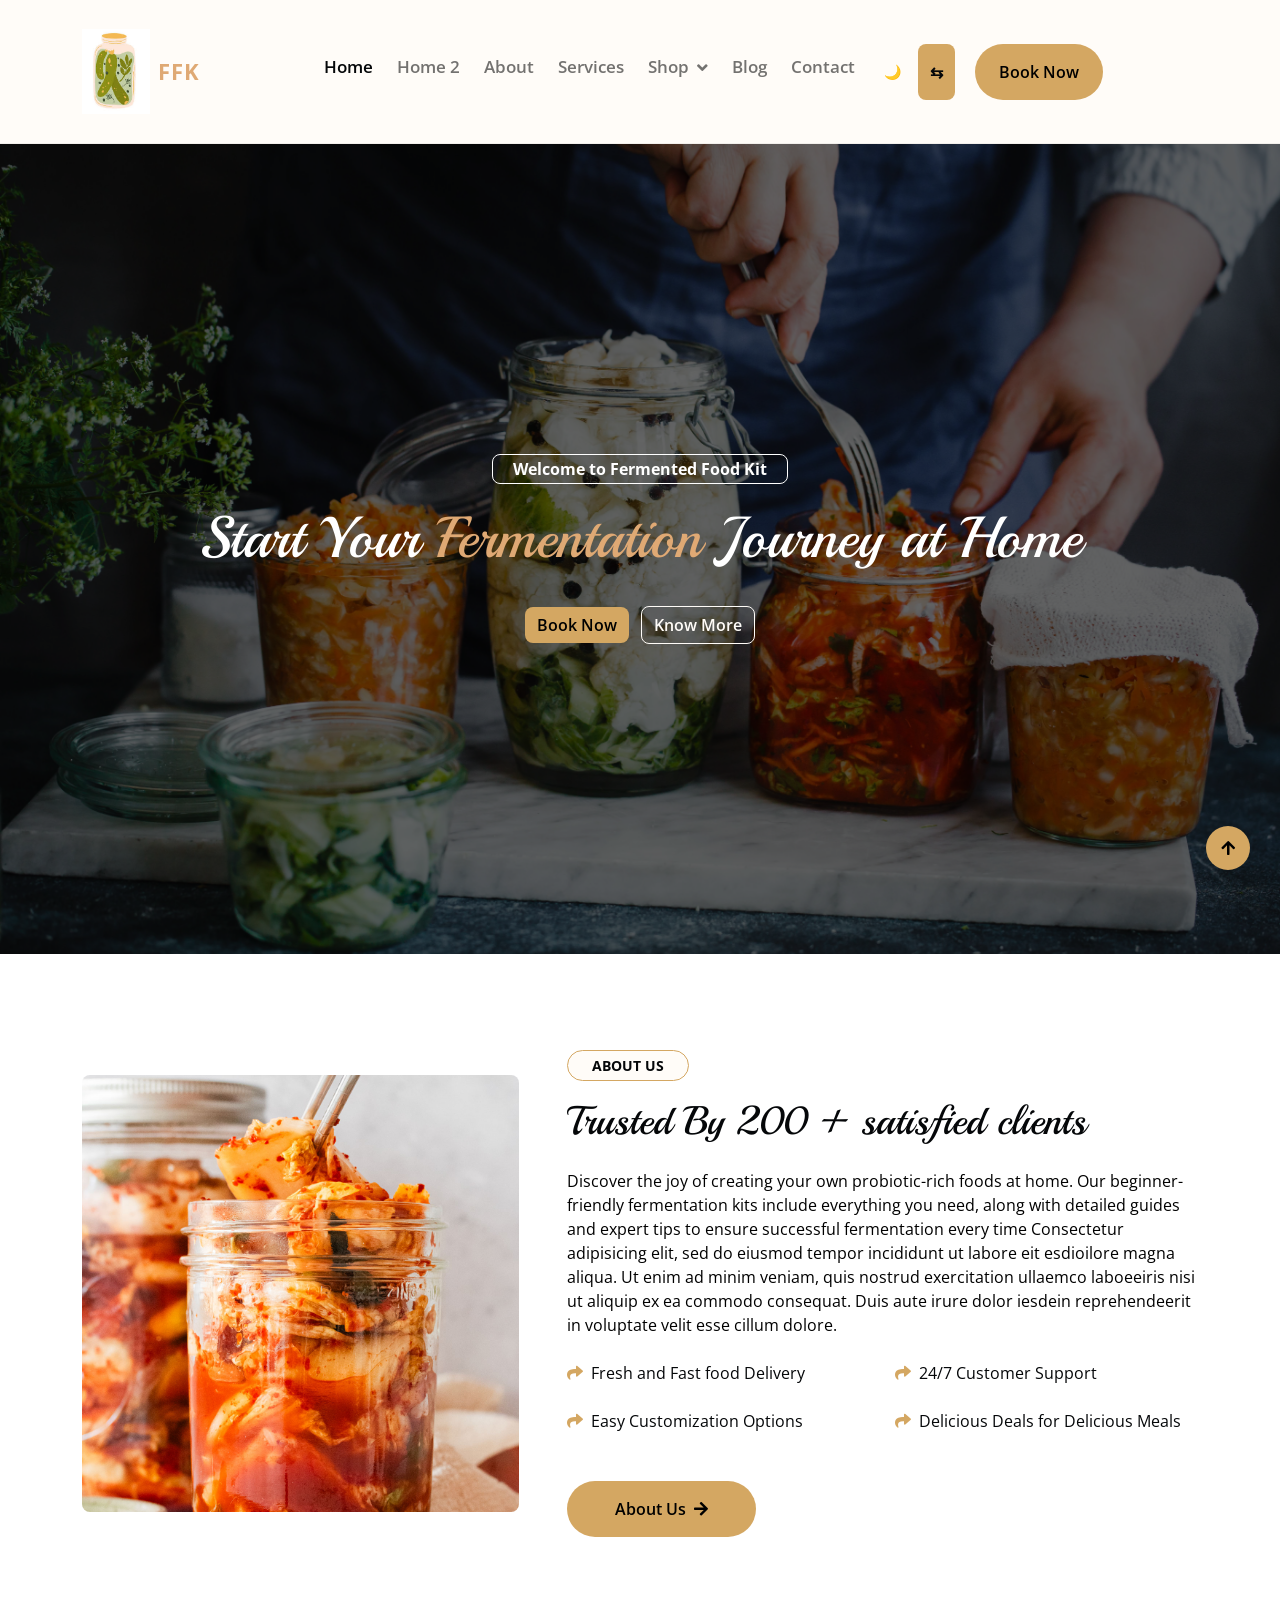
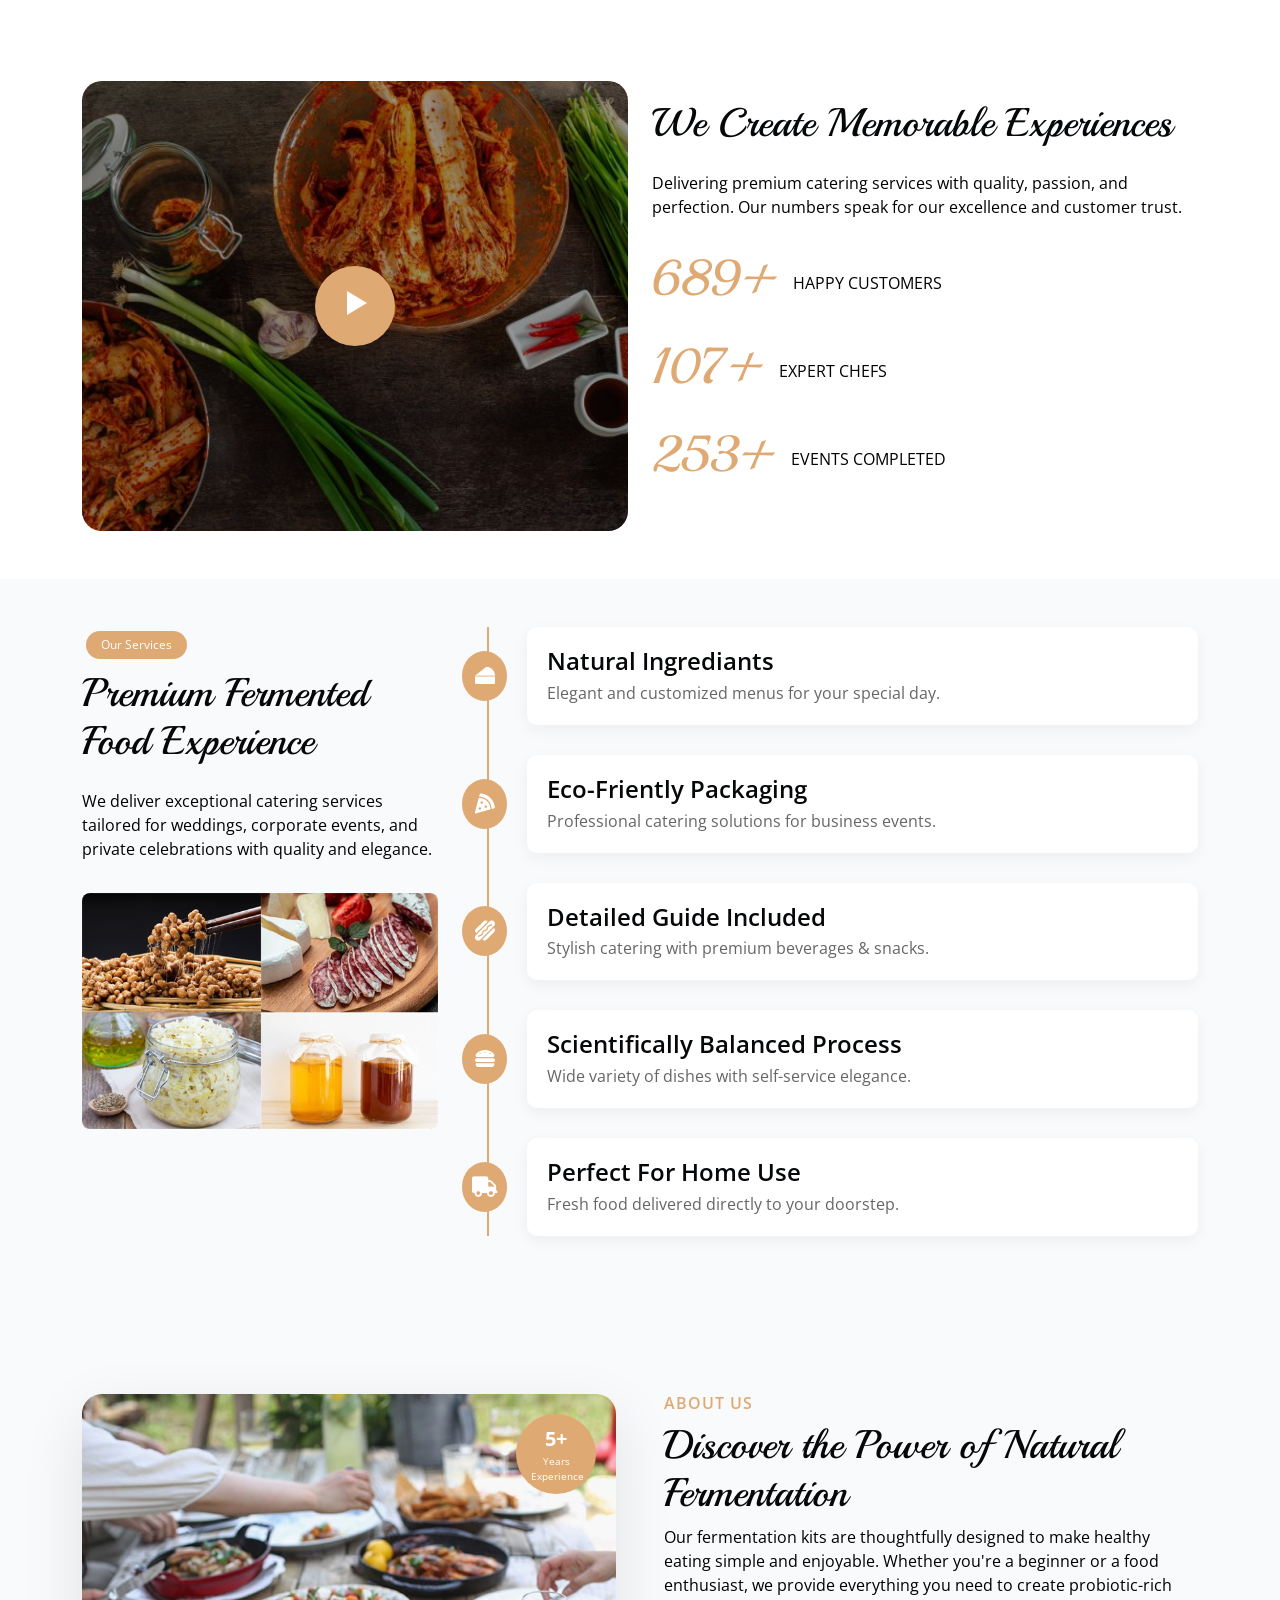
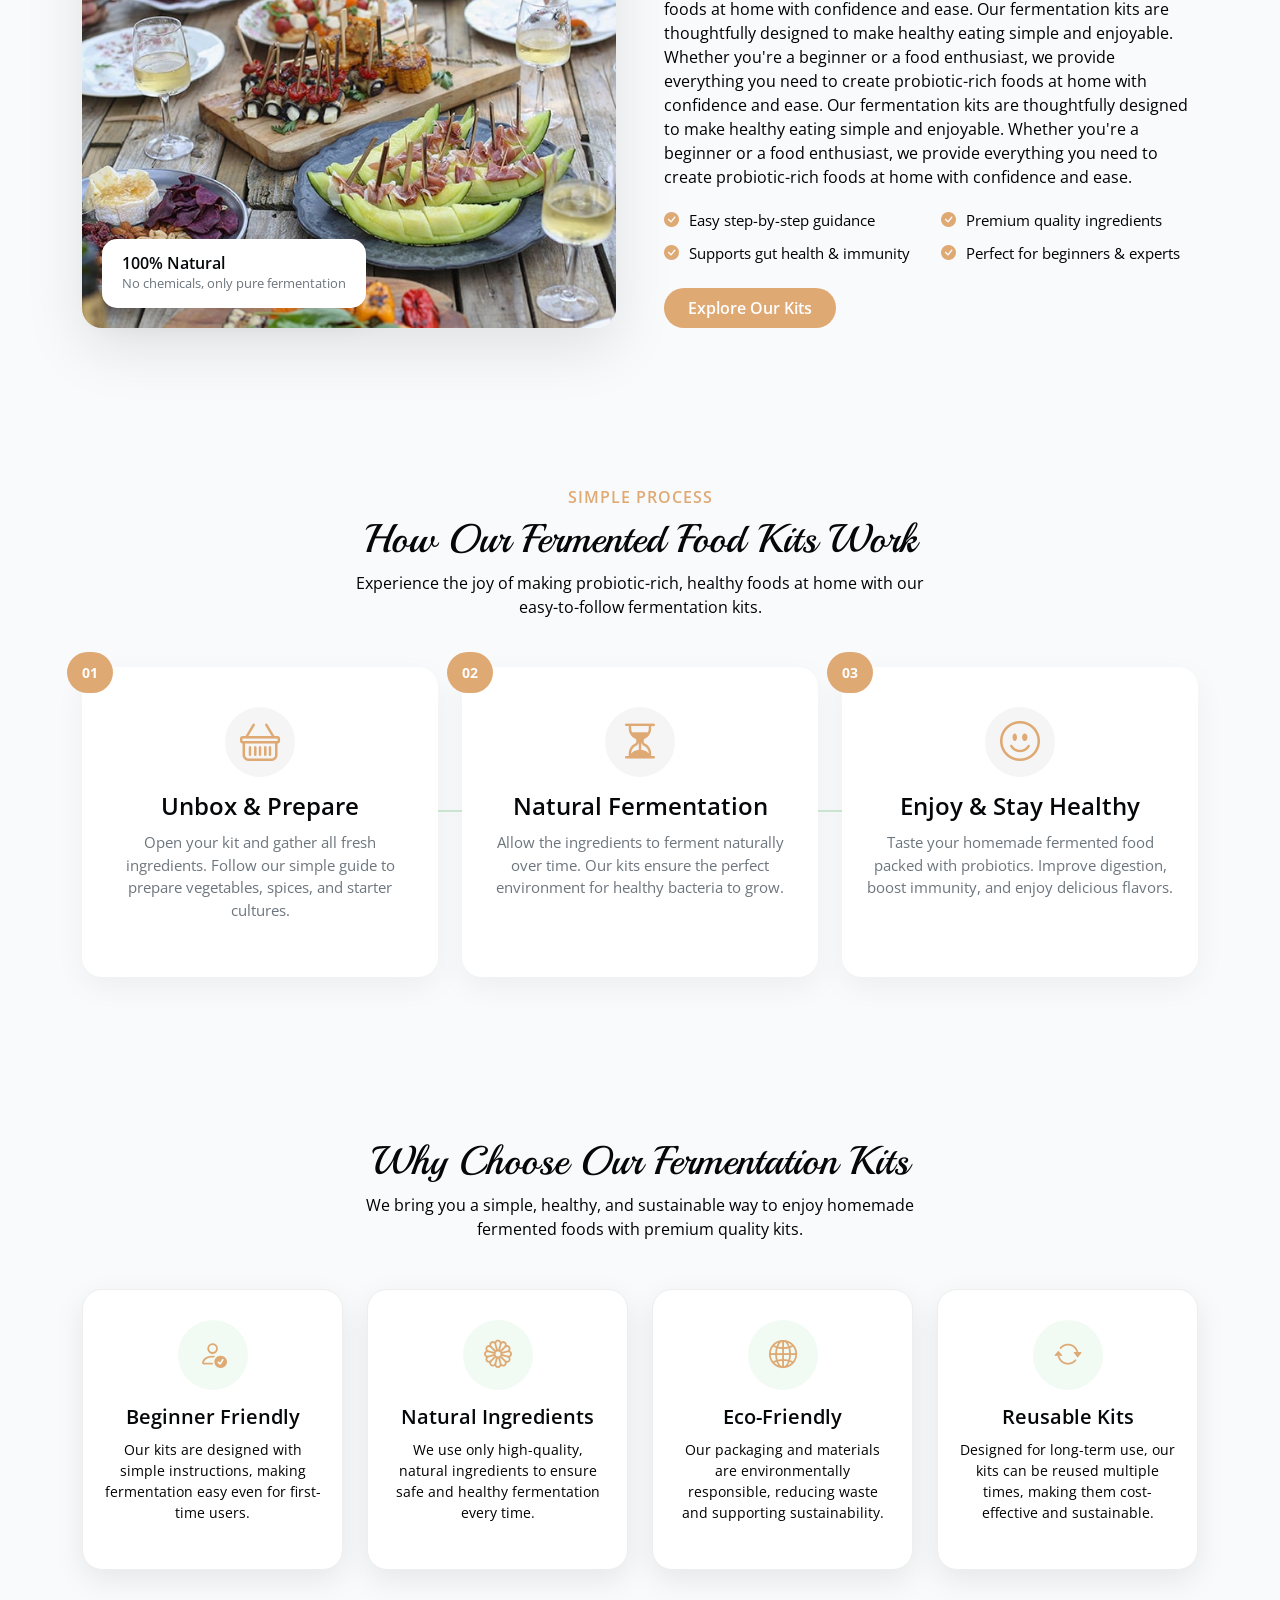
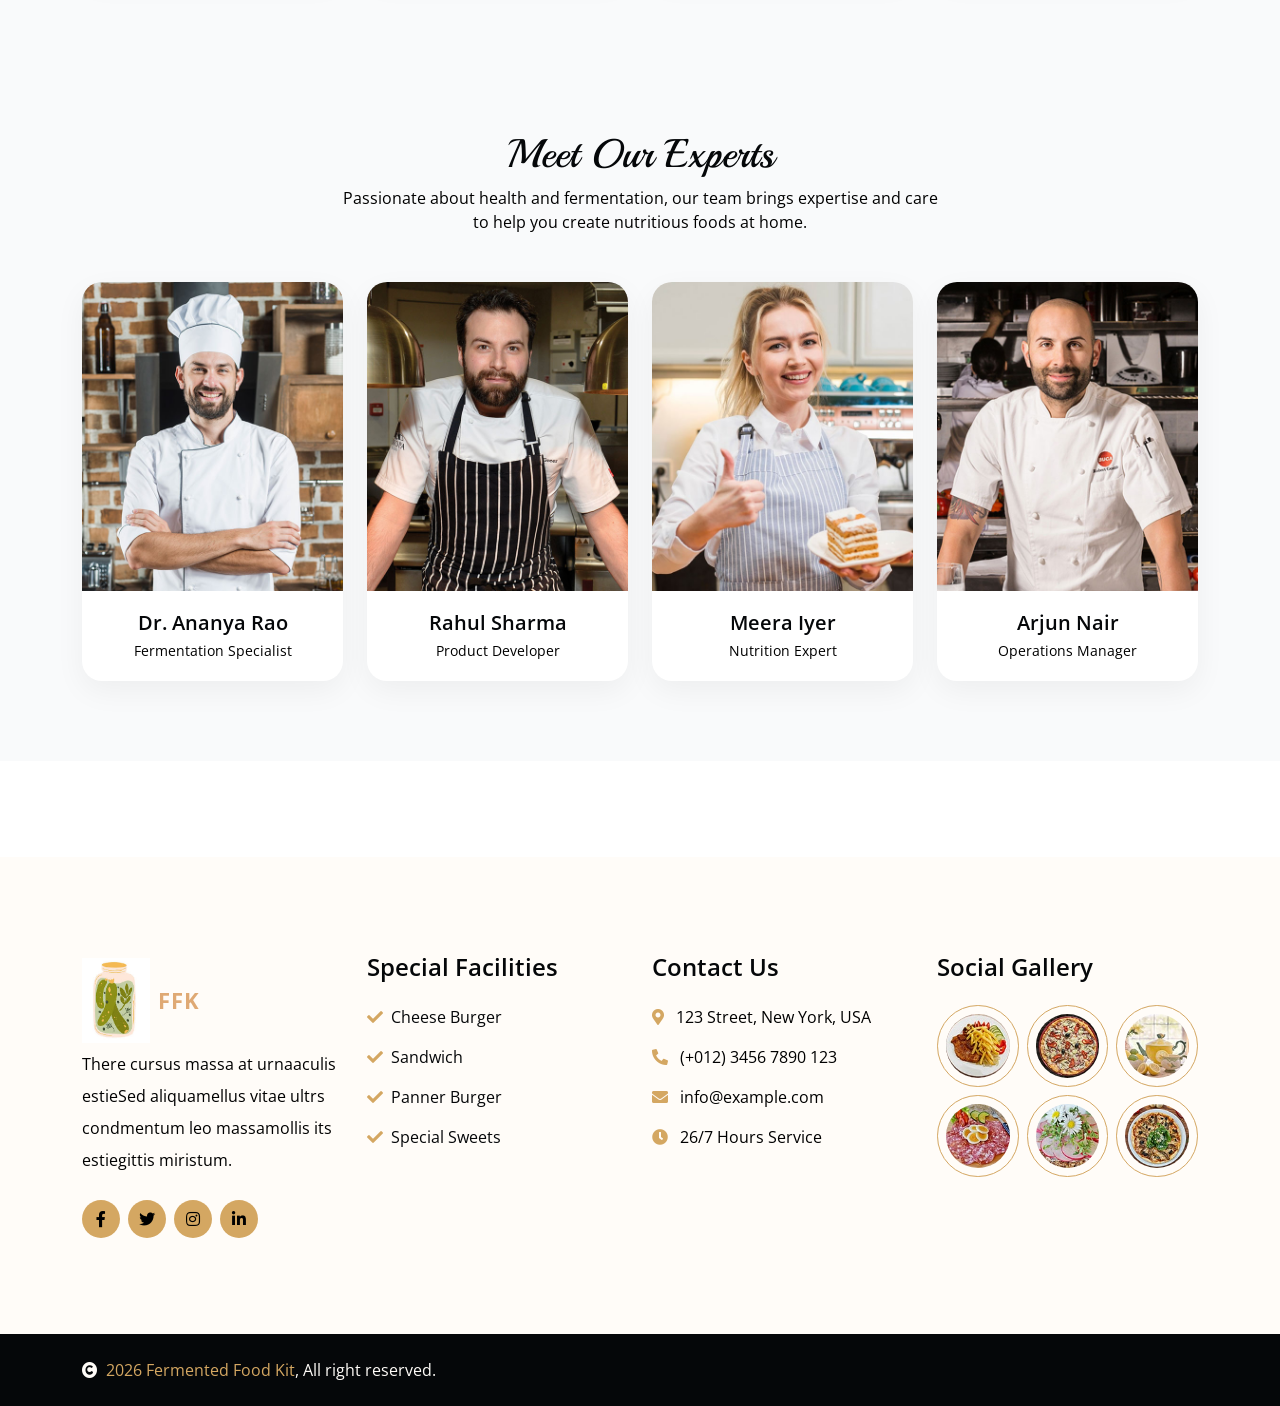
==== commit 8cac7700: "mathu" ====
--- a/index.html
+++ b/index.html
@@ -36,9 +36,10 @@
         <div class="container-fluid nav-bar">
             <div class="container">
                 <nav class="navbar navbar-light navbar-expand-xl py-4">
-                    <a href="index.html" class="navbar-brand">
-                        <h1 class="text-primary fw-bold mb-0">Cater<span class="text-dark">Serv</span> </h1>
-                    </a>
+                  <a href="index.html" class="navbar-brand d-flex align-items-center">
+  <img src="img/fav.jpg" alt="Logo" class="logo-img me-2">
+  <span class="logo-text">FFK</span>
+</a>
                     <button class="navbar-toggler py-2 px-3" type="button" data-bs-toggle="collapse" data-bs-target="#navbarCollapse">
                         <span class="fa fa-bars text-primary"></span>
                     </button>
@@ -576,9 +577,10 @@
                 <div class="row">
                     <div class="col-lg-3 col-md-6">
                         <div class="footer-item">
-                              <a href="index.html" class="navbar-brand">
-                        <h1 class="text-primary fw-bold mb-0">Cater<span class="text-dark">Serv</span> </h1>
-                    </a>
+                             <a href="index.html" class="navbar-brand d-flex align-items-center">
+  <img src="img/fav.jpg" alt="Logo" class="logo-img me-2">
+  <span class="logo-text">FFK</span>
+</a>
 
                             <p class="lh-lg mb-4">There cursus massa at urnaaculis estieSed aliquamellus vitae ultrs condmentum leo massamollis its estiegittis miristum.</p>
                             <div class="footer-icon d-flex">
--- a/css/style.css
+++ b/css/style.css
@@ -1041,7 +1041,159 @@
     --topbar-muted: #888888;
     --topbar-hover: #d4a762;
 }
-
+html[data-theme="dark"] .facts-modern {
+  background-color: #000000 !important;
+  color: #ffffff !important;
+}
+/* Dark mode background */
+html[data-theme="dark"] .services-list {
+  background-color: #0d0d0d;
+}
+
+/* Section Background */
+html[data-theme="dark"] .services-modern {
+  background-color: #0d0d0d;
+}
+
+/* LEFT SIDE */
+html[data-theme="dark"] .services-left {
+  background: transparent;
+  color: #ffffff;
+}
+
+html[data-theme="dark"] .services-left .tag {
+  color: #28a745;
+}
+
+html[data-theme="dark"] .services-left h2 {
+  color: #ffffff;
+}
+
+html[data-theme="dark"] .services-left p {
+  color: #cccccc;
+}
+
+/* RIGHT SIDE LIST */
+html[data-theme="dark"] .services-list {
+  background: transparent;
+}
+
+/* SERVICE ROW (MAIN CARD FIX) */
+html[data-theme="dark"] .services-modern .service-row {
+  background: #121212 !important;
+  border: 1px solid rgba(255,255,255,0.08) !important;
+  border-radius: 12px;
+  padding: 15px;
+  margin-bottom: 15px;
+  transition: 0.3s;
+}
+
+/* HOVER EFFECT */
+html[data-theme="dark"] .services-modern .service-row:hover {
+  background: #1a1a1a !important;
+  border-color: rgba(255,255,255,0.2);
+}
+
+/* ICON */
+html[data-theme="dark"] .services-modern .service-row .icon {
+  color: #dfa974;
+  background: rgba(40,167,69,0.1);
+  padding: 10px;
+  border-radius: 10px;
+}
+
+/* TEXT */
+html[data-theme="dark"] .services-modern .service-row h4 {
+  color: #000 !important;
+}
+
+html[data-theme="dark"] .services-modern .service-row p {
+  color: #000 !important;
+}
+
+/* IMAGE (optional slight dark tone) */
+html[data-theme="dark"] .services-left img {
+  filter: brightness(0.9);
+}
+
+/* Hover effect */
+html[data-theme="dark"] .service-row:hover {
+  background: #1a1a1a;
+  border-color: rgba(255,255,255,0.2);
+}
+
+/* Icon */
+html[data-theme="dark"] .service-row .icon {
+  color: #dfa974; /* keep brand green */
+  background: rgba(40,167,69,0.1);
+  border-radius: 10px;
+  padding: 10px;
+}
+
+/* Heading */
+html[data-theme="dark"] .service-row h4 {
+  color: #ffffff;
+}
+
+/* Paragraph */
+html[data-theme="dark"] .service-row p {
+  color: #cccccc;
+}
+html[data-theme="dark"]  .services-modern{
+  background-color: #000000 !important;
+  color: #ffffff !important;
+}
+/* Section Background */
+html[data-theme="dark"] .about-modern {
+  background-color: #0d0d0d;
+}
+
+/* Content Area */
+html[data-theme="dark"] .about-content {
+  color: #ffffff;
+}
+
+/* Subtitle */
+html[data-theme="dark"] .about-content .subtitle {
+  color: #28a745;
+}
+
+/* Heading */
+html[data-theme="dark"] .about-content h2 {
+  color: #ffffff;
+}
+
+/* Description */
+html[data-theme="dark"] .about-content .description {
+  color: #cccccc;
+}
+
+/* Features */
+html[data-theme="dark"] .feature-item span {
+  color: #ffffff;
+}
+
+html[data-theme="dark"] .feature-item i {
+  color: #dfa974;
+}
+
+/* Floating Card */
+html[data-theme="dark"] .floating-card {
+  background: #121212;
+  color: #ffffff;
+  border: 1px solid rgba(255,255,255,0.08);
+}
+
+/* Experience Badge */
+html[data-theme="dark"] .experience-badge {
+  background:#dfa974;
+  color: #ffffff;
+}
+
+/* Image Slight Dark Adjust */
+html[data-theme="dark"] .about-image-wrapper img {
+  filter: brightness(0.9);
+}
 /* Top bar background */
 html[data-theme="dark"] .row.bg-secondary {
     background-color: var(--topbar-bg) !important;
@@ -1058,7 +1210,157 @@
 html[data-theme="dark"] .project-item .p-4 span {
     color: #d1d1d1 !important;
 }
-
+/* Section Background */
+html[data-theme="dark"] .how-it-works {
+  background-color: #0d0d0d;
+}
+
+/* Heading */
+html[data-theme="dark"] .how-it-works .subtitle {
+  color: #dfa974;
+}
+
+html[data-theme="dark"] .how-it-works h2 {
+  color: #ffffff;
+}
+html[data-theme="dark"] .why-choose {
+  color: #000;
+}
+
+html[data-theme="dark"] .how-it-works .description {
+  color: #cccccc;
+}
+/* Section Background */
+html[data-theme="dark"] .why-choose {
+  background-color: #0d0d0d;
+}
+
+/* Heading */
+html[data-theme="dark"] .why-choose h2 {
+  color: #ffffff;
+}
+/* Section Background */
+html[data-theme="dark"] .team {
+  background-color: #0d0d0d;
+}
+
+/* Heading */
+html[data-theme="dark"] .team h2 {
+  color: #ffffff;
+}
+
+html[data-theme="dark"] .team p {
+  color: #cccccc;
+}
+
+/* Team Card */
+html[data-theme="dark"] .team-card {
+  background: #121212;
+  border: 1px solid rgba(255,255,255,0.08);
+  color: #ffffff;
+  box-shadow: none;
+  transition: 0.3s;
+}
+
+/* Hover */
+html[data-theme="dark"] .team-card:hover {
+  background: #1a1a1a;
+  border-color: rgba(255,255,255,0.2);
+}
+
+/* Name */
+html[data-theme="dark"] .team-content h5 {
+  color: #ffffff;
+}
+
+/* Role */
+html[data-theme="dark"] .team-content p {
+  color: #cccccc;
+}
+
+/* Overlay */
+html[data-theme="dark"] .team-overlay {
+  background: rgba(0, 0, 0, 0.7);
+}
+
+/* Social Icons */
+html[data-theme="dark"] .team-overlay a {
+  background: #ffffff;
+  color: #000;
+}
+
+html[data-theme="dark"] .team-overlay a:hover {
+  background: #dfa974;
+  color: #fff;
+}
+/* Dark mode button */
+html[data-theme="dark"] .btn-primary {
+  background-color: #dfa974 !important;  /* keep brand green */
+  border-color: #dfa974 !important;
+  color: #ffffff !important;
+}
+
+/* Hover */
+html[data-theme="dark"] .btn-primary:hover {
+  background-color: #dfa974 !important;
+  border-color: #dfa974 !important;
+  color: #ffffff !important;
+}
+
+/* Optional: softer dark style */
+html[data-theme="dark"] .btn-primary:focus,
+html[data-theme="dark"] .btn-primary:active {
+  box-shadow: 0 0 0 0.2rem rgba(40,167,69,0.3);
+}
+/* Image slight adjust */
+html[data-theme="dark"] .team-img img {
+  filter: brightness(0.9);
+}
+/* Paragraph */
+html[data-theme="dark"] .why-choose p {
+  color: #cccccc;
+}
+/* Step Card */
+html[data-theme="dark"] .how-it-works .step-card {
+  background: #121212;
+  border: 1px solid rgba(255,255,255,0.08);
+  color: #ffffff;
+  box-shadow: none;
+  transition: 0.3s;
+}
+
+/* Hover Effect */
+html[data-theme="dark"] .how-it-works .step-card:hover {
+  background: #1a1a1a;
+  border-color: rgba(255,255,255,0.2);
+}
+
+/* Step Number */
+html[data-theme="dark"] .how-it-works .step-number {
+  background: #dfa974;
+  color: #ffffff;
+}
+
+/* Icon */
+html[data-theme="dark"] .how-it-works .icon {
+  color: #dfa974;
+}
+
+/* Text */
+html[data-theme="dark"] .how-it-works h4 {
+  color: #ffffff;
+}
+
+html[data-theme="dark"] .how-it-works p {
+  color: #cccccc;
+}
+
+/* Optional Connector Line */
+@media (min-width: 992px) {
+  html[data-theme="dark"] .how-it-works .row::before {
+    background: rgba(255,255,255,0.1);
+  }
+}
 /* Optional hover effect */
 html[data-theme="dark"] .project-item .p-4 a:hover {
     color: #0d6efd !important;
@@ -1120,6 +1422,41 @@
     transition: all 0.3s ease;
 }
 
+.logo-img {
+  height: 85px;
+  width: auto;
+  object-fit: contain;
+}
+
+/* Text beside logo */
+.logo-text {
+  font-size: 22px;
+  font-weight: 700;
+  color: #dfa974;
+  letter-spacing: 1px;
+}
+
+/* Dark mode */
+html[data-theme="dark"] .logo-text {
+  color: #ffffff;
+}
+
+/* Mobile */
+@media (max-width: 768px) {
+  .logo-img {
+    height: 35px;
+  }
+
+  .logo-text {
+    font-size: 18px;
+  }
+}
+/* Mobile */
+@media (max-width: 768px) {
+  .logo-img {
+    height: 40px;
+  }
+}
 .process-box:hover {
     transform: translateY(-6px);
 }
